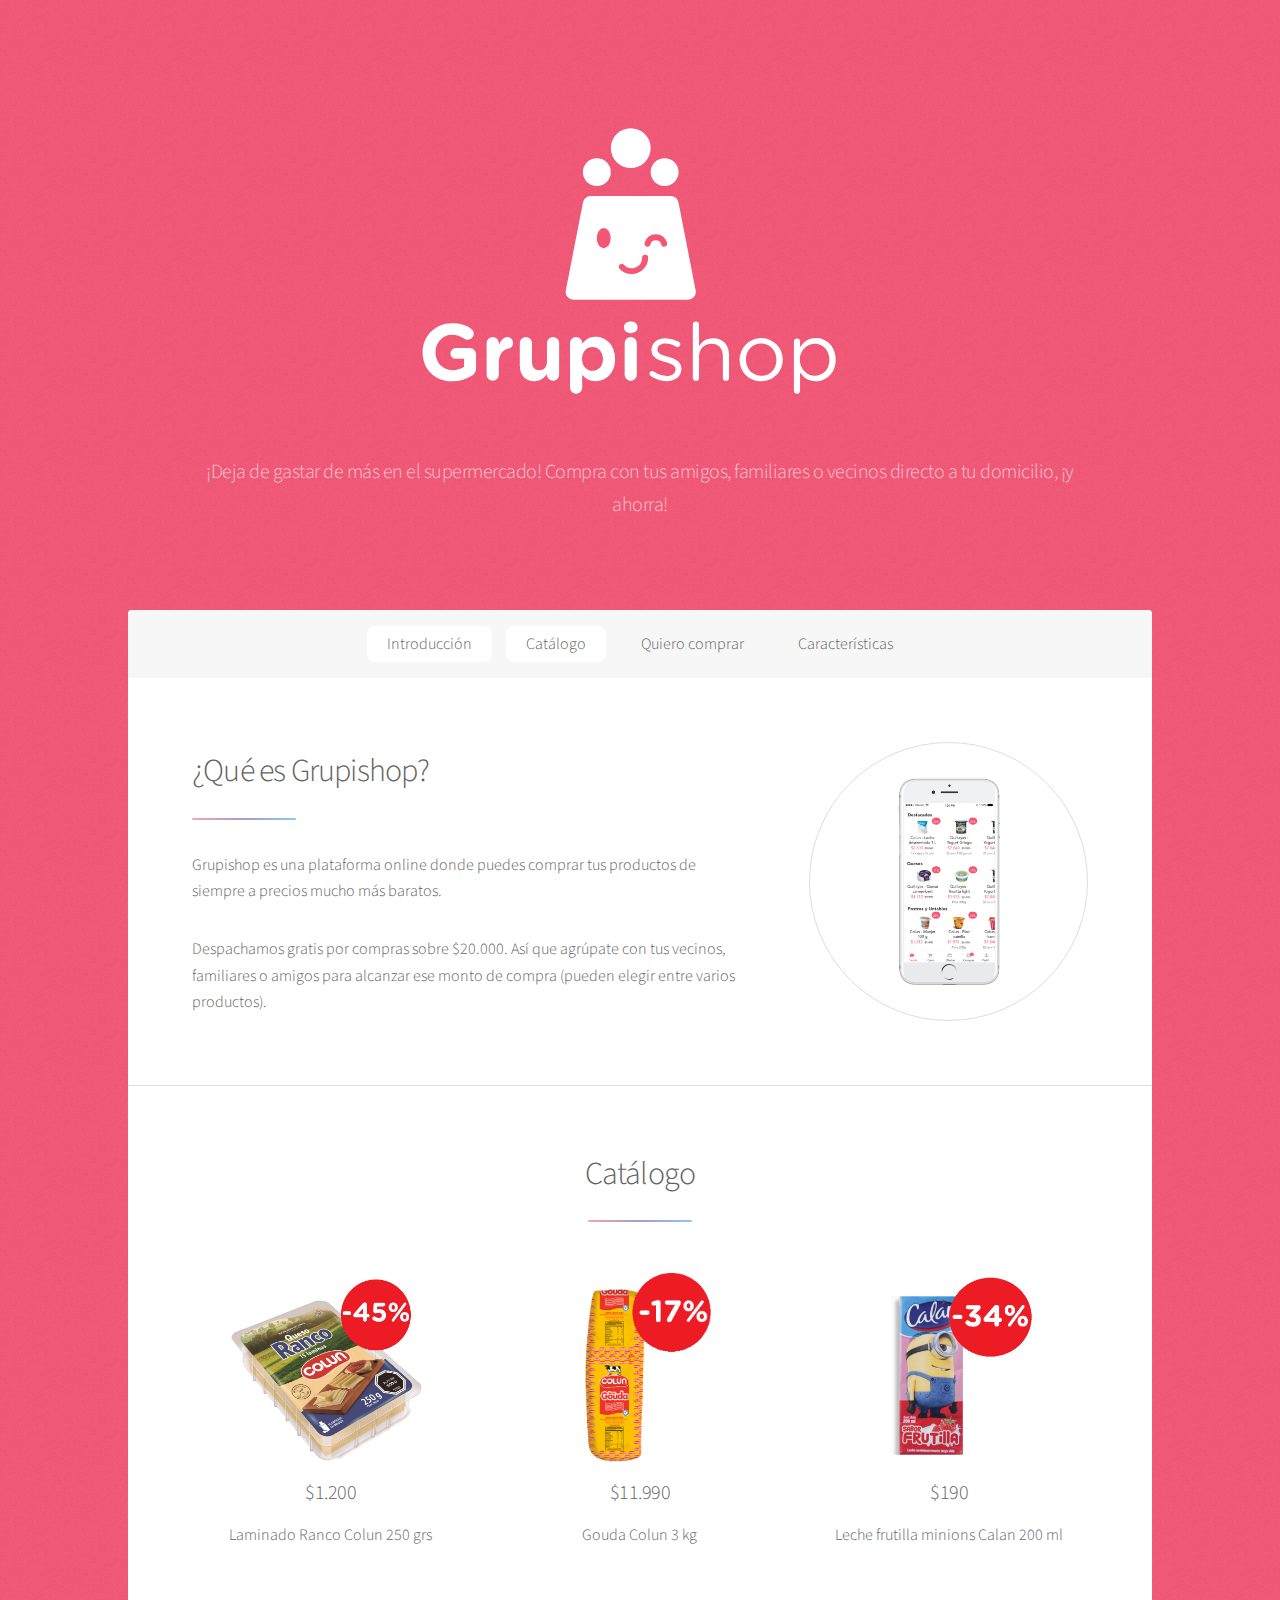
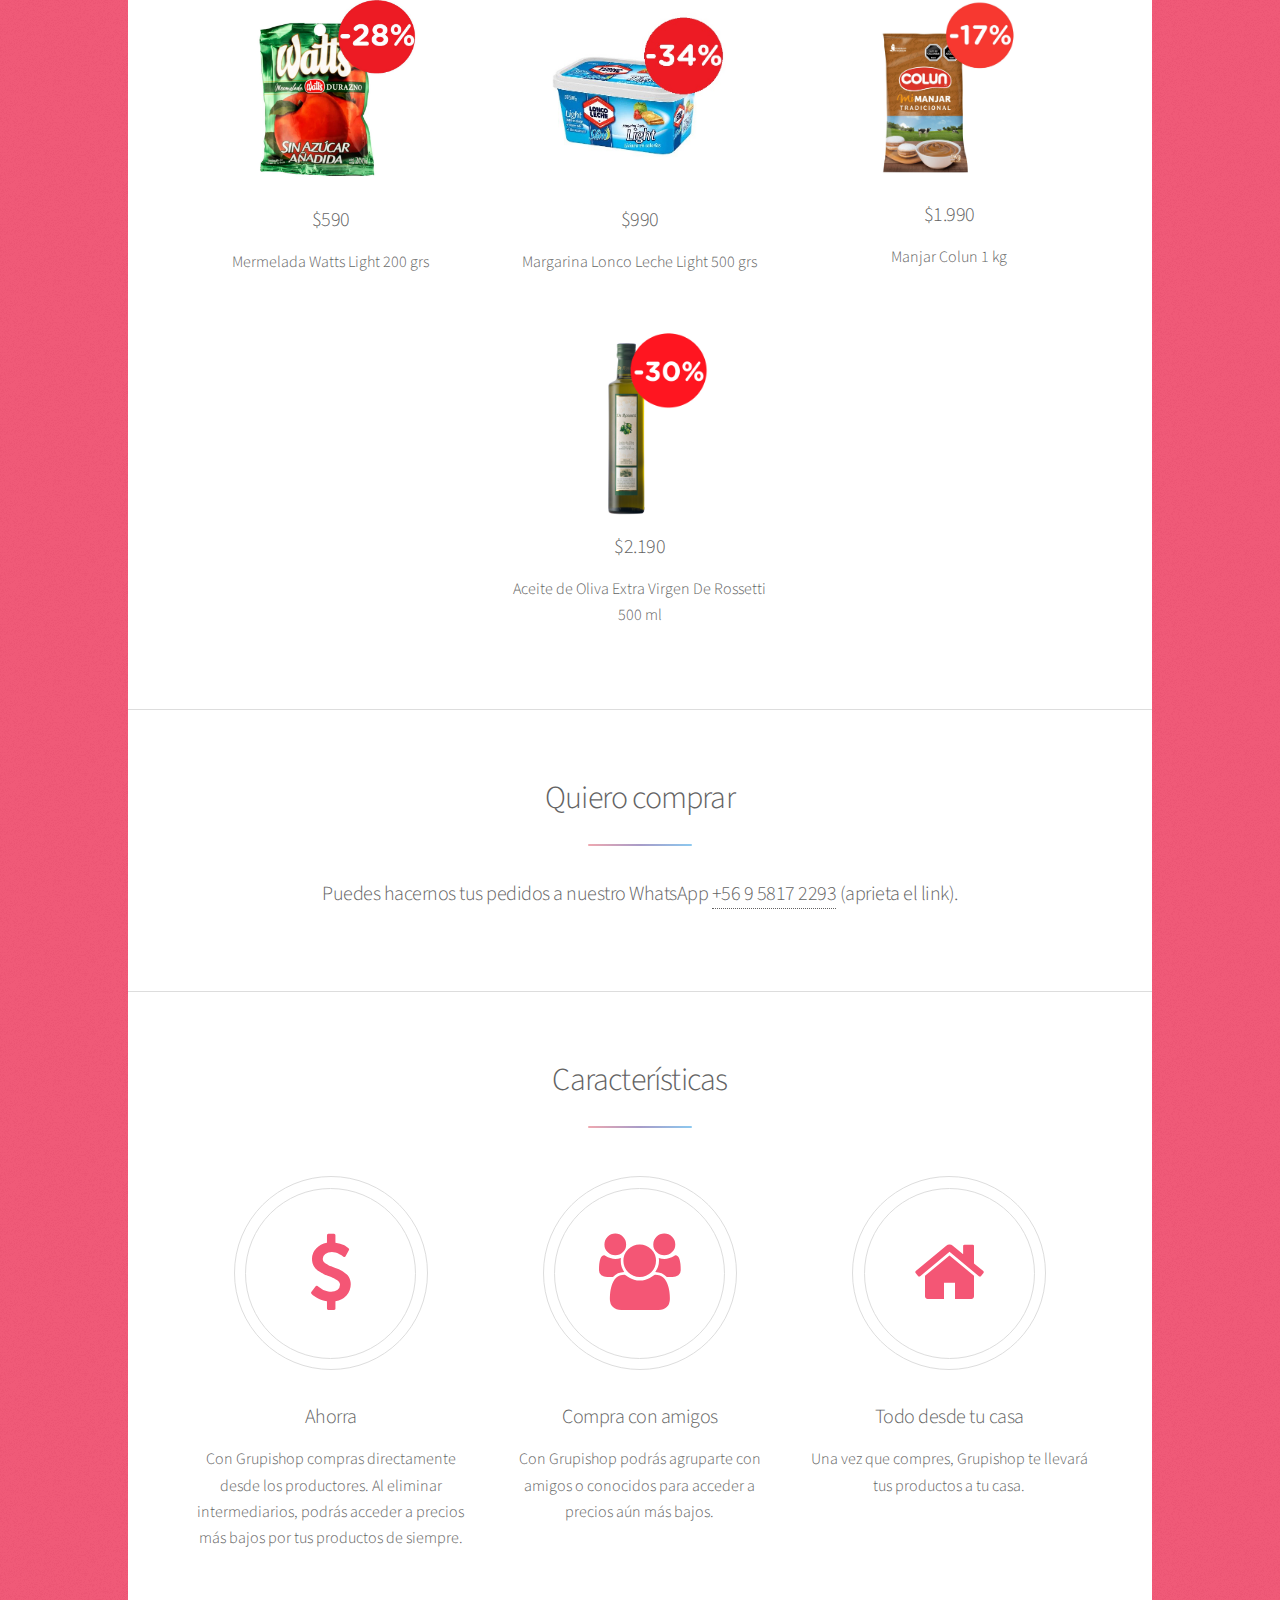
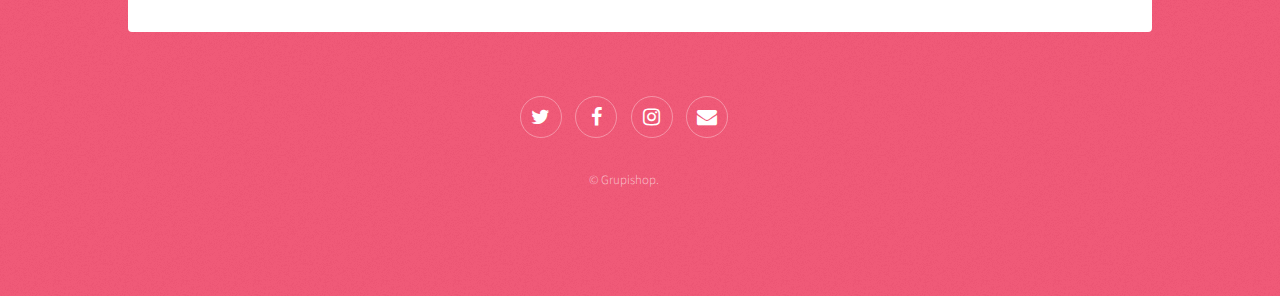
==== index.html @ 1315ba2b "Fix css and typos" ====
<!DOCTYPE HTML>
<!--
	Stellar by HTML5 UP
	html5up.net | @ajlkn
	Free for personal and commercial use under the CCA 3.0 license (html5up.net/license)
-->
<html>
	<head>
        <title>Grupishop</title>
		<meta charset="utf-8" />
		<meta name="viewport" content="width=device-width, initial-scale=1, user-scalable=no" />
        <meta name="description" content="¡Deja de gastar de más en el supermercado! Compra con tus amigos, familiares o vecinos directo a tu domicilio, ¡y ahorra!">
        <meta property="og:title" content="Grupishop" />
        <meta property="og:url" content="https://grupishop.com/" />
        <meta property="og:description" content="¡Deja de gastar de más en el supermercado!">
        <meta property="og:image" content="https://github.com/lezorich/landing-page-gs/blob/master/images/ISO-Grupishop.png?raw=true">
        <meta property="og:type" content="website" />
        <meta property="og:locale" content="es_CL" />
		<link rel="stylesheet" href="assets/css/main.css" />
        <link rel="icon" type="image/png" href="images/logo.ico"/>
		<noscript><link rel="stylesheet" href="assets/css/noscript.css" /></noscript>

    <!-- Global site tag (gtag.js) - Google Analytics -->
    <script async src="https://www.googletagmanager.com/gtag/js?id=UA-141904699-1"></script>
    <script>
      window.dataLayer = window.dataLayer || [];
      function gtag(){dataLayer.push(arguments);}
      gtag('js', new Date());

      gtag('config', 'UA-141904699-1');
    </script>
	</head>
	<body class="is-preload">

		<!-- Wrapper -->
			<div id="wrapper">

				<!-- Header -->
					<header id="header" class="alt">
						<span class="logo"><img src="images/Logo-Grupishop-invertido.svg" alt="" /></span>
                        <!-- <h1><b>Grupi</b>shop</h1> -->
						<p>¡Deja de gastar de más en el supermercado! Compra con tus amigos, familiares o vecinos directo a tu domicilio, ¡y ahorra!</p>
					</header>

					<nav id="nav">
						<ul>
							<li><a href="#intro" class="active">Introducción</a></li>
							<li><a href="#catalogo" class="active">Catálogo</a></li>
							<li><a href="#cta">Quiero comprar</a></li>
							<li><a href="#first">Características</a></li>
						</ul>
					</nav>

				<!-- Main -->
					<div id="main">

						<!-- Introduction -->
							<section id="intro" class="main">
								<div class="spotlight">
									<div class="content">
										<header class="major">
											<h2>¿Qué es Grupishop?</h2>
										</header>
										<p>Grupishop es una plataforma online donde puedes comprar tus productos de siempre a precios mucho más baratos.</p>
										<p>Despachamos gratis por compras sobre $20.000. Así que agrúpate con tus vecinos, familiares o amigos para alcanzar
                                        ese monto de compra (pueden elegir entre varios productos).</p>
									</div>
									<span class="image"><img src="images/home.png" alt="" /></span>
								</div>
							</section>

                        <!-- Products -->
                        <section id="products" class="main special">
                            <header class="major">
                                <h2>Catálogo</h2>
                            </header>
                            <ul class="features">
                                <li>
                                    <span class="image catalog"><img src="images/productos/queso-ranco-colun.jpg" alt="" /></span>
                                    <h3>$1.200</h3>
                                    <p>Laminado Ranco Colun 250 grs</p>
                                </li>
                                <li>
                                    <span class="image catalog"><img src="images/productos/gouda-colun-3kg.png" alt="" /></span>
                                    <h3>$11.990</h3>
                                    <p>Gouda Colun 3 kg</p>
                                </li>
                                <li>
                                    <span class="image catalog"><img src="images/productos/calan-minions.png" alt="" /></span>
                                    <h3>$190</h3>
                                    <p>Leche frutilla minions Calan 200 ml</p>
                                </li>
                                <li>
                                    <span class="image catalog"><img src="images/productos/mermelada-watts-durazno.jpg" alt="" /></span>
                                    <h3>$590</h3>
                                    <p>Mermelada Watts Light 200 grs</p>
                                </li>
                                <li>
                                    <span class="image catalog"><img src="images/productos/margarina-light-lonco-leche.png" alt="" /></span>
                                    <h3>$990</h3>
                                    <p>Margarina Lonco Leche Light 500 grs</p>
                                </li>
                                <li>
                                    <span class="image catalog"><img src="images/productos/manjar-colun-1kg.jpg" alt="" /></span>
                                    <h3>$1.990</h3>
                                    <p>Manjar Colun 1 kg</p>
                                </li>
                                <li>
                                    <span class="image catalog"><img src="images/productos/aceite-oliva-derosetti-500ml.jpg" alt="" /></span>
                                    <h3>$2.190</h3>
                                    <p>Aceite de Oliva Extra Virgen De Rossetti 500 ml</p>
                                </li>
                            </ul>
                        </section>


							<section id="cta" class="main special">
								<header class="major">
									<h2>Quiero comprar</h2>
                                    <p>Puedes hacernos tus pedidos a nuestro WhatsApp <a href="https://wa.me/+56958172293">+56 9 5817 2293</a> (aprieta el link).</p>
								</header>
							</section>


						<!-- First Section -->
							<section id="first" class="main special">
								<header class="major">
									<h2>Características</h2>
								</header>
								<ul class="features">
									<li>
										<span class="icon major style1 fa-dollar"></span>
										<h3>Ahorra</h3>
										<p>Con Grupishop compras directamente desde los productores. Al eliminar intermediarios, podrás acceder a precios más bajos por tus productos de siempre.</p>
									</li>
									<li>
										<span class="icon major style1 fa-users"></span>
										<h3>Compra con amigos</h3>
										<p>Con Grupishop podrás agruparte con amigos o conocidos para acceder a precios aún más bajos.</p>
									</li>
									<li>
										<span class="icon major style1 fa-home"></span>
										<h3>Todo desde tu casa</h3>
										<p>Una vez que compres, Grupishop te llevará tus productos a tu casa.</p>
									</li>
								</ul>
							</section>

					</div>

				<!-- Footer -->
					<footer id="footer">
                        <ul class="icons">
                            <li><a href="#" class="icon fa-twitter alt"><span class="label">Twitter</span></a></li>
                            <li><a href="#" class="icon fa-facebook alt"><span class="label">Facebook</span></a></li>
                            <li><a href="#" class="icon fa-instagram alt"><span class="label">Instagram</span></a></li>
                            <li><a href="#" class="icon fa-envelope alt"><span class="label">Email</span></a></li>
                        </ul>
						<p class="copyright">&copy; Grupishop.</p>
					</footer>

			</div>

		<!-- Scripts -->
			<script src="assets/js/jquery.min.js"></script>
			<script src="assets/js/jquery.scrollex.min.js"></script>
			<script src="assets/js/jquery.scrolly.min.js"></script>
			<script src="assets/js/browser.min.js"></script>
			<script src="assets/js/breakpoints.min.js"></script>
			<script src="assets/js/util.js"></script>
			<script src="assets/js/main.js"></script>

	</body>
</html>
---- assets/css/main.css ----
@import url(font-awesome.min.css);
@import "https://fonts.googleapis.com/css?family=Source+Sans+Pro:300,400";

/*
	Stellar by HTML5 UP
	html5up.net | @ajlkn
	Free for personal and commercial use under the CCA 3.0 license (html5up.net/license)
*/

html, body, div, span, applet, object,
iframe, h1, h2, h3, h4, h5, h6, p, blockquote,
pre, a, abbr, acronym, address, big, cite,
code, del, dfn, em, img, ins, kbd, q, s, samp,
small, strike, strong, sub, sup, tt, var, b,
u, i, center, dl, dt, dd, ol, ul, li, fieldset,
form, label, legend, table, caption, tbody,
tfoot, thead, tr, th, td, article, aside,
canvas, details, embed, figure, figcaption,
footer, header, hgroup, menu, nav, output, ruby,
section, summary, time, mark, audio, video {
	margin: 0;
	padding: 0;
	border: 0;
	font-size: 100%;
	font: inherit;
	vertical-align: baseline;}

article, aside, details, figcaption, figure,
footer, header, hgroup, menu, nav, section {
	display: block;}

body {
	line-height: 1;
}

ol, ul {
	list-style: none;
}

blockquote, q {
	quotes: none;
}

	blockquote:before, blockquote:after, q:before, q:after {
		content: '';
		content: none;
	}

table {
	border-collapse: collapse;
	border-spacing: 0;
}

body {
	-webkit-text-size-adjust: none;
}

mark {
	background-color: transparent;
	color: inherit;
}

input::-moz-focus-inner {
	border: 0;
	padding: 0;
}

input, select, textarea {
	-moz-appearance: none;
	-webkit-appearance: none;
	-ms-appearance: none;
	appearance: none;
}

/* Basic */

	@-ms-viewport {
		width: device-width;
	}

	body {
		-ms-overflow-style: scrollbar;
	}

	@media screen and (max-width: 480px) {

		html, body {
			min-width: 320px;
		}

	}

	html {
		box-sizing: border-box;
	}

	*, *:before, *:after {
		box-sizing: inherit;
	}

	body {
		background-color: #F45675;
		background-image: url("images/overlay.png"), -moz-linear-gradient(45deg, #F45675 15%, #F45675 85%);
		background-image: url("images/overlay.png"), -webkit-linear-gradient(45deg, #F45675 15%, #F45675 85%);
		background-image: url("images/overlay.png"), -ms-linear-gradient(45deg, #F45675 15%, #F45675 85%);
		background-image: url("images/overlay.png"), linear-gradient(45deg, #F45675 15%, #F45675 85%);
	}

		body.is-preload *, body.is-preload *:before, body.is-preload *:after {
			-moz-animation: none !important;
			-webkit-animation: none !important;
			-ms-animation: none !important;
			animation: none !important;
			-moz-transition: none !important;
			-webkit-transition: none !important;
			-ms-transition: none !important;
			transition: none !important;
		}

/* Type */

	body {
		background-color: #F45675;
		color: rgba(255, 255, 255, 0.65);
	}

	body, input, select, textarea {
		font-family: "Source Sans Pro", Helvetica, sans-serif;
		font-size: 17pt;
		font-weight: 300;
		line-height: 1.65;
	}

		@media screen and (max-width: 1680px) {

			body, input, select, textarea {
				font-size: 14pt;
			}

		}

		@media screen and (max-width: 1280px) {

			body, input, select, textarea {
				font-size: 12pt;
			}

		}

		@media screen and (max-width: 360px) {

			body, input, select, textarea {
				font-size: 11pt;
			}

		}

	a {
		-moz-transition: color 0.2s ease, border-bottom 0.2s ease;
		-webkit-transition: color 0.2s ease, border-bottom 0.2s ease;
		-ms-transition: color 0.2s ease, border-bottom 0.2s ease;
		transition: color 0.2s ease, border-bottom 0.2s ease;
		text-decoration: none;
		border-bottom: dotted 1px;
		color: inherit;
	}

		a:hover {
			border-bottom-color: transparent;
		}

	strong, b {
		font-weight: 400;
	}

	em, i {
		font-style: italic;
	}

	p {
		margin: 0 0 2em 0;
	}

		p.content {
			-moz-columns: 20em 2;
			-webkit-columns: 20em 2;
			-ms-columns: 20em 2;
			columns: 20em 2;
			-moz-column-gap: 2em;
			-webkit-column-gap: 2em;
			-ms-column-gap: 2em;
			column-gap: 2em;
			text-align: justify;
		}

	h1, h2, h3, h4, h5, h6 {
		font-weight: 300;
		line-height: 1.5;
		margin: 0 0 0.7em 0;
		letter-spacing: -0.025em;
	}

		h1 a, h2 a, h3 a, h4 a, h5 a, h6 a {
			color: inherit;
			text-decoration: none;
		}

	h1 {
		font-size: 2.5em;
		line-height: 1.2;
	}

	h2 {
		font-size: 1.5em;
	}

	h3 {
		font-size: 1.25em;
	}

	h4 {
		font-size: 1.1em;
	}

	h5 {
		font-size: 0.9em;
	}

	h6 {
		font-size: 0.7em;
	}

	@media screen and (max-width: 736px) {

		h1 {
			font-size: 2em;
		}

	}

	sub {
		font-size: 0.8em;
		position: relative;
		top: 0.5em;
	}

	sup {
		font-size: 0.8em;
		position: relative;
		top: -0.5em;
	}

	blockquote {
		border-left: solid 4px;
		font-style: italic;
		margin: 0 0 2em 0;
		padding: 0.5em 0 0.5em 2em;
	}

	code {
		border-radius: 8px;
		border: solid 1px;
		font-family: "Courier New", monospace;
		font-size: 0.9em;
		margin: 0 0.25em;
		padding: 0.25em 0.65em;
	}

	pre {
		-webkit-overflow-scrolling: touch;
		font-family: "Courier New", monospace;
		font-size: 0.9em;
		margin: 0 0 2em 0;
	}

		pre code {
			display: block;
			line-height: 1.75;
			padding: 1em 1.5em;
			overflow-x: auto;
		}

	hr {
		border: 0;
		border-bottom: solid 1px;
		margin: 2em 0;
	}

		hr.major {
			margin: 3em 0;
		}

	.align-left {
		text-align: left;
	}

	.align-center {
		text-align: center;
	}

	.align-right {
		text-align: right;
	}

	input, select, textarea {
		color: #ffffff;
	}

	a:hover {
		color: #ffffff;
	}

	strong, b {
		color: #ffffff;
	}

	h1, h2, h3, h4, h5, h6 {
		color: #ffffff;
	}

	blockquote {
		border-left-color: rgba(255, 255, 255, 0.35);
	}

	code {
		background: rgba(255, 255, 255, 0.075);
		border-color: rgba(255, 255, 255, 0.35);
	}

	hr {
		border-bottom-color: rgba(255, 255, 255, 0.35);
	}

/* Row */

	.row {
		display: flex;
		flex-wrap: wrap;
		box-sizing: border-box;
		align-items: stretch;
	}

		.row > * {
			box-sizing: border-box;
		}

		.row.gtr-uniform > * > :last-child {
			margin-bottom: 0;
		}

		.row.aln-left {
			justify-content: flex-start;
		}

		.row.aln-center {
			justify-content: center;
		}

		.row.aln-right {
			justify-content: flex-end;
		}

		.row.aln-top {
			align-items: flex-start;
		}

		.row.aln-middle {
			align-items: center;
		}

		.row.aln-bottom {
			align-items: flex-end;
		}

		.row > .imp {
			order: -1;
		}

		.row > .col-1 {
			width: 8.3333333333%;
		}

		.row > .off-1 {
			margin-left: 8.3333333333%;
		}

		.row > .col-2 {
			width: 16.6666666667%;
		}

		.row > .off-2 {
			margin-left: 16.6666666667%;
		}

		.row > .col-3 {
			width: 25%;
		}

		.row > .off-3 {
			margin-left: 25%;
		}

		.row > .col-4 {
			width: 33.3333333333%;
		}

		.row > .off-4 {
			margin-left: 33.3333333333%;
		}

		.row > .col-5 {
			width: 41.6666666667%;
		}

		.row > .off-5 {
			margin-left: 41.6666666667%;
		}

		.row > .col-6 {
			width: 50%;
		}

		.row > .off-6 {
			margin-left: 50%;
		}

		.row > .col-7 {
			width: 58.3333333333%;
		}

		.row > .off-7 {
			margin-left: 58.3333333333%;
		}

		.row > .col-8 {
			width: 66.6666666667%;
		}

		.row > .off-8 {
			margin-left: 66.6666666667%;
		}

		.row > .col-9 {
			width: 75%;
		}

		.row > .off-9 {
			margin-left: 75%;
		}

		.row > .col-10 {
			width: 83.3333333333%;
		}

		.row > .off-10 {
			margin-left: 83.3333333333%;
		}

		.row > .col-11 {
			width: 91.6666666667%;
		}

		.row > .off-11 {
			margin-left: 91.6666666667%;
		}

		.row > .col-12 {
			width: 100%;
		}

		.row > .off-12 {
			margin-left: 100%;
		}

		.row.gtr-0 {
			margin-top: 0;
			margin-left: 0em;
		}

			.row.gtr-0 > * {
				padding: 0 0 0 0em;
			}

			.row.gtr-0.gtr-uniform {
				margin-top: 0em;
			}

				.row.gtr-0.gtr-uniform > * {
					padding-top: 0em;
				}

		.row.gtr-25 {
			margin-top: 0;
			margin-left: -0.375em;
		}

			.row.gtr-25 > * {
				padding: 0 0 0 0.375em;
			}

			.row.gtr-25.gtr-uniform {
				margin-top: -0.375em;
			}

				.row.gtr-25.gtr-uniform > * {
					padding-top: 0.375em;
				}

		.row.gtr-50 {
			margin-top: 0;
			margin-left: -0.75em;
		}

			.row.gtr-50 > * {
				padding: 0 0 0 0.75em;
			}

			.row.gtr-50.gtr-uniform {
				margin-top: -0.75em;
			}

				.row.gtr-50.gtr-uniform > * {
					padding-top: 0.75em;
				}

		.row {
			margin-top: 0;
			margin-left: -1.5em;
		}

			.row > * {
				padding: 0 0 0 1.5em;
			}

			.row.gtr-uniform {
				margin-top: -1.5em;
			}

				.row.gtr-uniform > * {
					padding-top: 1.5em;
				}

		.row.gtr-150 {
			margin-top: 0;
			margin-left: -2.25em;
		}

			.row.gtr-150 > * {
				padding: 0 0 0 2.25em;
			}

			.row.gtr-150.gtr-uniform {
				margin-top: -2.25em;
			}

				.row.gtr-150.gtr-uniform > * {
					padding-top: 2.25em;
				}

		.row.gtr-200 {
			margin-top: 0;
			margin-left: -3em;
		}

			.row.gtr-200 > * {
				padding: 0 0 0 3em;
			}

			.row.gtr-200.gtr-uniform {
				margin-top: -3em;
			}

				.row.gtr-200.gtr-uniform > * {
					padding-top: 3em;
				}

		@media screen and (max-width: 1680px) {

			.row {
				display: flex;
				flex-wrap: wrap;
				box-sizing: border-box;
				align-items: stretch;
			}

				.row > * {
					box-sizing: border-box;
				}

				.row.gtr-uniform > * > :last-child {
					margin-bottom: 0;
				}

				.row.aln-left {
					justify-content: flex-start;
				}

				.row.aln-center {
					justify-content: center;
				}

				.row.aln-right {
					justify-content: flex-end;
				}

				.row.aln-top {
					align-items: flex-start;
				}

				.row.aln-middle {
					align-items: center;
				}

				.row.aln-bottom {
					align-items: flex-end;
				}

				.row > .imp-xlarge {
					order: -1;
				}

				.row > .col-1-xlarge {
					width: 8.3333333333%;
				}

				.row > .off-1-xlarge {
					margin-left: 8.3333333333%;
				}

				.row > .col-2-xlarge {
					width: 16.6666666667%;
				}

				.row > .off-2-xlarge {
					margin-left: 16.6666666667%;
				}

				.row > .col-3-xlarge {
					width: 25%;
				}

				.row > .off-3-xlarge {
					margin-left: 25%;
				}

				.row > .col-4-xlarge {
					width: 33.3333333333%;
				}

				.row > .off-4-xlarge {
					margin-left: 33.3333333333%;
				}

				.row > .col-5-xlarge {
					width: 41.6666666667%;
				}

				.row > .off-5-xlarge {
					margin-left: 41.6666666667%;
				}

				.row > .col-6-xlarge {
					width: 50%;
				}

				.row > .off-6-xlarge {
					margin-left: 50%;
				}

				.row > .col-7-xlarge {
					width: 58.3333333333%;
				}

				.row > .off-7-xlarge {
					margin-left: 58.3333333333%;
				}

				.row > .col-8-xlarge {
					width: 66.6666666667%;
				}

				.row > .off-8-xlarge {
					margin-left: 66.6666666667%;
				}

				.row > .col-9-xlarge {
					width: 75%;
				}

				.row > .off-9-xlarge {
					margin-left: 75%;
				}

				.row > .col-10-xlarge {
					width: 83.3333333333%;
				}

				.row > .off-10-xlarge {
					margin-left: 83.3333333333%;
				}

				.row > .col-11-xlarge {
					width: 91.6666666667%;
				}

				.row > .off-11-xlarge {
					margin-left: 91.6666666667%;
				}

				.row > .col-12-xlarge {
					width: 100%;
				}

				.row > .off-12-xlarge {
					margin-left: 100%;
				}

				.row.gtr-0 {
					margin-top: 0;
					margin-left: 0em;
				}

					.row.gtr-0 > * {
						padding: 0 0 0 0em;
					}

					.row.gtr-0.gtr-uniform {
						margin-top: 0em;
					}

						.row.gtr-0.gtr-uniform > * {
							padding-top: 0em;
						}

				.row.gtr-25 {
					margin-top: 0;
					margin-left: -0.375em;
				}

					.row.gtr-25 > * {
						padding: 0 0 0 0.375em;
					}

					.row.gtr-25.gtr-uniform {
						margin-top: -0.375em;
					}

						.row.gtr-25.gtr-uniform > * {
							padding-top: 0.375em;
						}

				.row.gtr-50 {
					margin-top: 0;
					margin-left: -0.75em;
				}

					.row.gtr-50 > * {
						padding: 0 0 0 0.75em;
					}

					.row.gtr-50.gtr-uniform {
						margin-top: -0.75em;
					}

						.row.gtr-50.gtr-uniform > * {
							padding-top: 0.75em;
						}

				.row {
					margin-top: 0;
					margin-left: -1.5em;
				}

					.row > * {
						padding: 0 0 0 1.5em;
					}

					.row.gtr-uniform {
						margin-top: -1.5em;
					}

						.row.gtr-uniform > * {
							padding-top: 1.5em;
						}

				.row.gtr-150 {
					margin-top: 0;
					margin-left: -2.25em;
				}

					.row.gtr-150 > * {
						padding: 0 0 0 2.25em;
					}

					.row.gtr-150.gtr-uniform {
						margin-top: -2.25em;
					}

						.row.gtr-150.gtr-uniform > * {
							padding-top: 2.25em;
						}

				.row.gtr-200 {
					margin-top: 0;
					margin-left: -3em;
				}

					.row.gtr-200 > * {
						padding: 0 0 0 3em;
					}

					.row.gtr-200.gtr-uniform {
						margin-top: -3em;
					}

						.row.gtr-200.gtr-uniform > * {
							padding-top: 3em;
						}

		}

		@media screen and (max-width: 1280px) {

			.row {
				display: flex;
				flex-wrap: wrap;
				box-sizing: border-box;
				align-items: stretch;
			}

				.row > * {
					box-sizing: border-box;
				}

				.row.gtr-uniform > * > :last-child {
					margin-bottom: 0;
				}

				.row.aln-left {
					justify-content: flex-start;
				}

				.row.aln-center {
					justify-content: center;
				}

				.row.aln-right {
					justify-content: flex-end;
				}

				.row.aln-top {
					align-items: flex-start;
				}

				.row.aln-middle {
					align-items: center;
				}

				.row.aln-bottom {
					align-items: flex-end;
				}

				.row > .imp-large {
					order: -1;
				}

				.row > .col-1-large {
					width: 8.3333333333%;
				}

				.row > .off-1-large {
					margin-left: 8.3333333333%;
				}

				.row > .col-2-large {
					width: 16.6666666667%;
				}

				.row > .off-2-large {
					margin-left: 16.6666666667%;
				}

				.row > .col-3-large {
					width: 25%;
				}

				.row > .off-3-large {
					margin-left: 25%;
				}

				.row > .col-4-large {
					width: 33.3333333333%;
				}

				.row > .off-4-large {
					margin-left: 33.3333333333%;
				}

				.row > .col-5-large {
					width: 41.6666666667%;
				}

				.row > .off-5-large {
					margin-left: 41.6666666667%;
				}

				.row > .col-6-large {
					width: 50%;
				}

				.row > .off-6-large {
					margin-left: 50%;
				}

				.row > .col-7-large {
					width: 58.3333333333%;
				}

				.row > .off-7-large {
					margin-left: 58.3333333333%;
				}

				.row > .col-8-large {
					width: 66.6666666667%;
				}

				.row > .off-8-large {
					margin-left: 66.6666666667%;
				}

				.row > .col-9-large {
					width: 75%;
				}

				.row > .off-9-large {
					margin-left: 75%;
				}

				.row > .col-10-large {
					width: 83.3333333333%;
				}

				.row > .off-10-large {
					margin-left: 83.3333333333%;
				}

				.row > .col-11-large {
					width: 91.6666666667%;
				}

				.row > .off-11-large {
					margin-left: 91.6666666667%;
				}

				.row > .col-12-large {
					width: 100%;
				}

				.row > .off-12-large {
					margin-left: 100%;
				}

				.row.gtr-0 {
					margin-top: 0;
					margin-left: 0em;
				}

					.row.gtr-0 > * {
						padding: 0 0 0 0em;
					}

					.row.gtr-0.gtr-uniform {
						margin-top: 0em;
					}

						.row.gtr-0.gtr-uniform > * {
							padding-top: 0em;
						}

				.row.gtr-25 {
					margin-top: 0;
					margin-left: -0.375em;
				}

					.row.gtr-25 > * {
						padding: 0 0 0 0.375em;
					}

					.row.gtr-25.gtr-uniform {
						margin-top: -0.375em;
					}

						.row.gtr-25.gtr-uniform > * {
							padding-top: 0.375em;
						}

				.row.gtr-50 {
					margin-top: 0;
					margin-left: -0.75em;
				}

					.row.gtr-50 > * {
						padding: 0 0 0 0.75em;
					}

					.row.gtr-50.gtr-uniform {
						margin-top: -0.75em;
					}

						.row.gtr-50.gtr-uniform > * {
							padding-top: 0.75em;
						}

				.row {
					margin-top: 0;
					margin-left: -1.5em;
				}

					.row > * {
						padding: 0 0 0 1.5em;
					}

					.row.gtr-uniform {
						margin-top: -1.5em;
					}

						.row.gtr-uniform > * {
							padding-top: 1.5em;
						}

				.row.gtr-150 {
					margin-top: 0;
					margin-left: -2.25em;
				}

					.row.gtr-150 > * {
						padding: 0 0 0 2.25em;
					}

					.row.gtr-150.gtr-uniform {
						margin-top: -2.25em;
					}

						.row.gtr-150.gtr-uniform > * {
							padding-top: 2.25em;
						}

				.row.gtr-200 {
					margin-top: 0;
					margin-left: -3em;
				}

					.row.gtr-200 > * {
						padding: 0 0 0 3em;
					}

					.row.gtr-200.gtr-uniform {
						margin-top: -3em;
					}

						.row.gtr-200.gtr-uniform > * {
							padding-top: 3em;
						}

		}

		@media screen and (max-width: 980px) {

			.row {
				display: flex;
				flex-wrap: wrap;
				box-sizing: border-box;
				align-items: stretch;
			}

				.row > * {
					box-sizing: border-box;
				}

				.row.gtr-uniform > * > :last-child {
					margin-bottom: 0;
				}

				.row.aln-left {
					justify-content: flex-start;
				}

				.row.aln-center {
					justify-content: center;
				}

				.row.aln-right {
					justify-content: flex-end;
				}

				.row.aln-top {
					align-items: flex-start;
				}

				.row.aln-middle {
					align-items: center;
				}

				.row.aln-bottom {
					align-items: flex-end;
				}

				.row > .imp-medium {
					order: -1;
				}

				.row > .col-1-medium {
					width: 8.3333333333%;
				}

				.row > .off-1-medium {
					margin-left: 8.3333333333%;
				}

				.row > .col-2-medium {
					width: 16.6666666667%;
				}

				.row > .off-2-medium {
					margin-left: 16.6666666667%;
				}

				.row > .col-3-medium {
					width: 25%;
				}

				.row > .off-3-medium {
					margin-left: 25%;
				}

				.row > .col-4-medium {
					width: 33.3333333333%;
				}

				.row > .off-4-medium {
					margin-left: 33.3333333333%;
				}

				.row > .col-5-medium {
					width: 41.6666666667%;
				}

				.row > .off-5-medium {
					margin-left: 41.6666666667%;
				}

				.row > .col-6-medium {
					width: 50%;
				}

				.row > .off-6-medium {
					margin-left: 50%;
				}

				.row > .col-7-medium {
					width: 58.3333333333%;
				}

				.row > .off-7-medium {
					margin-left: 58.3333333333%;
				}

				.row > .col-8-medium {
					width: 66.6666666667%;
				}

				.row > .off-8-medium {
					margin-left: 66.6666666667%;
				}

				.row > .col-9-medium {
					width: 75%;
				}

				.row > .off-9-medium {
					margin-left: 75%;
				}

				.row > .col-10-medium {
					width: 83.3333333333%;
				}

				.row > .off-10-medium {
					margin-left: 83.3333333333%;
				}

				.row > .col-11-medium {
					width: 91.6666666667%;
				}

				.row > .off-11-medium {
					margin-left: 91.6666666667%;
				}

				.row > .col-12-medium {
					width: 100%;
				}

				.row > .off-12-medium {
					margin-left: 100%;
				}

				.row.gtr-0 {
					margin-top: 0;
					margin-left: 0em;
				}

					.row.gtr-0 > * {
						padding: 0 0 0 0em;
					}

					.row.gtr-0.gtr-uniform {
						margin-top: 0em;
					}

						.row.gtr-0.gtr-uniform > * {
							padding-top: 0em;
						}

				.row.gtr-25 {
					margin-top: 0;
					margin-left: -0.375em;
				}

					.row.gtr-25 > * {
						padding: 0 0 0 0.375em;
					}

					.row.gtr-25.gtr-uniform {
						margin-top: -0.375em;
					}

						.row.gtr-25.gtr-uniform > * {
							padding-top: 0.375em;
						}

				.row.gtr-50 {
					margin-top: 0;
					margin-left: -0.75em;
				}

					.row.gtr-50 > * {
						padding: 0 0 0 0.75em;
					}

					.row.gtr-50.gtr-uniform {
						margin-top: -0.75em;
					}

						.row.gtr-50.gtr-uniform > * {
							padding-top: 0.75em;
						}

				.row {
					margin-top: 0;
					margin-left: -1.5em;
				}

					.row > * {
						padding: 0 0 0 1.5em;
					}

					.row.gtr-uniform {
						margin-top: -1.5em;
					}

						.row.gtr-uniform > * {
							padding-top: 1.5em;
						}

				.row.gtr-150 {
					margin-top: 0;
					margin-left: -2.25em;
				}

					.row.gtr-150 > * {
						padding: 0 0 0 2.25em;
					}

					.row.gtr-150.gtr-uniform {
						margin-top: -2.25em;
					}

						.row.gtr-150.gtr-uniform > * {
							padding-top: 2.25em;
						}

				.row.gtr-200 {
					margin-top: 0;
					margin-left: -3em;
				}

					.row.gtr-200 > * {
						padding: 0 0 0 3em;
					}

					.row.gtr-200.gtr-uniform {
						margin-top: -3em;
					}

						.row.gtr-200.gtr-uniform > * {
							padding-top: 3em;
						}

		}

		@media screen and (max-width: 736px) {

			.row {
				display: flex;
				flex-wrap: wrap;
				box-sizing: border-box;
				align-items: stretch;
			}

				.row > * {
					box-sizing: border-box;
				}

				.row.gtr-uniform > * > :last-child {
					margin-bottom: 0;
				}

				.row.aln-left {
					justify-content: flex-start;
				}

				.row.aln-center {
					justify-content: center;
				}

				.row.aln-right {
					justify-content: flex-end;
				}

				.row.aln-top {
					align-items: flex-start;
				}

				.row.aln-middle {
					align-items: center;
				}

				.row.aln-bottom {
					align-items: flex-end;
				}

				.row > .imp-small {
					order: -1;
				}

				.row > .col-1-small {
					width: 8.3333333333%;
				}

				.row > .off-1-small {
					margin-left: 8.3333333333%;
				}

				.row > .col-2-small {
					width: 16.6666666667%;
				}

				.row > .off-2-small {
					margin-left: 16.6666666667%;
				}

				.row > .col-3-small {
					width: 25%;
				}

				.row > .off-3-small {
					margin-left: 25%;
				}

				.row > .col-4-small {
					width: 33.3333333333%;
				}

				.row > .off-4-small {
					margin-left: 33.3333333333%;
				}

				.row > .col-5-small {
					width: 41.6666666667%;
				}

				.row > .off-5-small {
					margin-left: 41.6666666667%;
				}

				.row > .col-6-small {
					width: 50%;
				}

				.row > .off-6-small {
					margin-left: 50%;
				}

				.row > .col-7-small {
					width: 58.3333333333%;
				}

				.row > .off-7-small {
					margin-left: 58.3333333333%;
				}

				.row > .col-8-small {
					width: 66.6666666667%;
				}

				.row > .off-8-small {
					margin-left: 66.6666666667%;
				}

				.row > .col-9-small {
					width: 75%;
				}

				.row > .off-9-small {
					margin-left: 75%;
				}

				.row > .col-10-small {
					width: 83.3333333333%;
				}

				.row > .off-10-small {
					margin-left: 83.3333333333%;
				}

				.row > .col-11-small {
					width: 91.6666666667%;
				}

				.row > .off-11-small {
					margin-left: 91.6666666667%;
				}

				.row > .col-12-small {
					width: 100%;
				}

				.row > .off-12-small {
					margin-left: 100%;
				}

				.row.gtr-0 {
					margin-top: 0;
					margin-left: 0em;
				}

					.row.gtr-0 > * {
						padding: 0 0 0 0em;
					}

					.row.gtr-0.gtr-uniform {
						margin-top: 0em;
					}

						.row.gtr-0.gtr-uniform > * {
							padding-top: 0em;
						}

				.row.gtr-25 {
					margin-top: 0;
					margin-left: -0.25em;
				}

					.row.gtr-25 > * {
						padding: 0 0 0 0.25em;
					}

					.row.gtr-25.gtr-uniform {
						margin-top: -0.25em;
					}

						.row.gtr-25.gtr-uniform > * {
							padding-top: 0.25em;
						}

				.row.gtr-50 {
					margin-top: 0;
					margin-left: -0.5em;
				}

					.row.gtr-50 > * {
						padding: 0 0 0 0.5em;
					}

					.row.gtr-50.gtr-uniform {
						margin-top: -0.5em;
					}

						.row.gtr-50.gtr-uniform > * {
							padding-top: 0.5em;
						}

				.row {
					margin-top: 0;
					margin-left: -1em;
				}

					.row > * {
						padding: 0 0 0 1em;
					}

					.row.gtr-uniform {
						margin-top: -1em;
					}

						.row.gtr-uniform > * {
							padding-top: 1em;
						}

				.row.gtr-150 {
					margin-top: 0;
					margin-left: -1.5em;
				}

					.row.gtr-150 > * {
						padding: 0 0 0 1.5em;
					}

					.row.gtr-150.gtr-uniform {
						margin-top: -1.5em;
					}

						.row.gtr-150.gtr-uniform > * {
							padding-top: 1.5em;
						}

				.row.gtr-200 {
					margin-top: 0;
					margin-left: -2em;
				}

					.row.gtr-200 > * {
						padding: 0 0 0 2em;
					}

					.row.gtr-200.gtr-uniform {
						margin-top: -2em;
					}

						.row.gtr-200.gtr-uniform > * {
							padding-top: 2em;
						}

		}

		@media screen and (max-width: 480px) {

			.row {
				display: flex;
				flex-wrap: wrap;
				box-sizing: border-box;
				align-items: stretch;
			}

				.row > * {
					box-sizing: border-box;
				}

				.row.gtr-uniform > * > :last-child {
					margin-bottom: 0;
				}

				.row.aln-left {
					justify-content: flex-start;
				}

				.row.aln-center {
					justify-content: center;
				}

				.row.aln-right {
					justify-content: flex-end;
				}

				.row.aln-top {
					align-items: flex-start;
				}

				.row.aln-middle {
					align-items: center;
				}

				.row.aln-bottom {
					align-items: flex-end;
				}

				.row > .imp-xsmall {
					order: -1;
				}

				.row > .col-1-xsmall {
					width: 8.3333333333%;
				}

				.row > .off-1-xsmall {
					margin-left: 8.3333333333%;
				}

				.row > .col-2-xsmall {
					width: 16.6666666667%;
				}

				.row > .off-2-xsmall {
					margin-left: 16.6666666667%;
				}

				.row > .col-3-xsmall {
					width: 25%;
				}

				.row > .off-3-xsmall {
					margin-left: 25%;
				}

				.row > .col-4-xsmall {
					width: 33.3333333333%;
				}

				.row > .off-4-xsmall {
					margin-left: 33.3333333333%;
				}

				.row > .col-5-xsmall {
					width: 41.6666666667%;
				}

				.row > .off-5-xsmall {
					margin-left: 41.6666666667%;
				}

				.row > .col-6-xsmall {
					width: 50%;
				}

				.row > .off-6-xsmall {
					margin-left: 50%;
				}

				.row > .col-7-xsmall {
					width: 58.3333333333%;
				}

				.row > .off-7-xsmall {
					margin-left: 58.3333333333%;
				}

				.row > .col-8-xsmall {
					width: 66.6666666667%;
				}

				.row > .off-8-xsmall {
					margin-left: 66.6666666667%;
				}

				.row > .col-9-xsmall {
					width: 75%;
				}

				.row > .off-9-xsmall {
					margin-left: 75%;
				}

				.row > .col-10-xsmall {
					width: 83.3333333333%;
				}

				.row > .off-10-xsmall {
					margin-left: 83.3333333333%;
				}

				.row > .col-11-xsmall {
					width: 91.6666666667%;
				}

				.row > .off-11-xsmall {
					margin-left: 91.6666666667%;
				}

				.row > .col-12-xsmall {
					width: 100%;
				}

				.row > .off-12-xsmall {
					margin-left: 100%;
				}

				.row.gtr-0 {
					margin-top: 0;
					margin-left: 0em;
				}

					.row.gtr-0 > * {
						padding: 0 0 0 0em;
					}

					.row.gtr-0.gtr-uniform {
						margin-top: 0em;
					}

						.row.gtr-0.gtr-uniform > * {
							padding-top: 0em;
						}

				.row.gtr-25 {
					margin-top: 0;
					margin-left: -0.3125em;
				}

					.row.gtr-25 > * {
						padding: 0 0 0 0.3125em;
					}

					.row.gtr-25.gtr-uniform {
						margin-top: -0.3125em;
					}

						.row.gtr-25.gtr-uniform > * {
							padding-top: 0.3125em;
						}

				.row.gtr-50 {
					margin-top: 0;
					margin-left: -0.625em;
				}

					.row.gtr-50 > * {
						padding: 0 0 0 0.625em;
					}

					.row.gtr-50.gtr-uniform {
						margin-top: -0.625em;
					}

						.row.gtr-50.gtr-uniform > * {
							padding-top: 0.625em;
						}

				.row {
					margin-top: 0;
					margin-left: -1.25em;
				}

					.row > * {
						padding: 0 0 0 1.25em;
					}

					.row.gtr-uniform {
						margin-top: -1.25em;
					}

						.row.gtr-uniform > * {
							padding-top: 1.25em;
						}

				.row.gtr-150 {
					margin-top: 0;
					margin-left: -1.875em;
				}

					.row.gtr-150 > * {
						padding: 0 0 0 1.875em;
					}

					.row.gtr-150.gtr-uniform {
						margin-top: -1.875em;
					}

						.row.gtr-150.gtr-uniform > * {
							padding-top: 1.875em;
						}

				.row.gtr-200 {
					margin-top: 0;
					margin-left: -2.5em;
				}

					.row.gtr-200 > * {
						padding: 0 0 0 2.5em;
					}

					.row.gtr-200.gtr-uniform {
						margin-top: -2.5em;
					}

						.row.gtr-200.gtr-uniform > * {
							padding-top: 2.5em;
						}

		}

/* Box */

	.box {
		border-radius: 8px;
		border: solid;
		margin-bottom: 2em;
		padding: 1.5em;
	}

		.box > :last-child,
		.box > :last-child > :last-child,
		.box > :last-child > :last-child > :last-child {
			margin-bottom: 0;
		}

		.box.alt {
			border: 0;
			border-radius: 0;
			padding: 0;
		}

	.box {
		border-color: rgba(255, 255, 255, 0.35);
	}

/* Button */

	input[type="submit"],
	input[type="reset"],
	input[type="button"],
	button,
	.button {
		-moz-appearance: none;
		-webkit-appearance: none;
		-ms-appearance: none;
		appearance: none;
		-moz-transition: background-color 0.2s ease-in-out, color 0.2s ease-in-out;
		-webkit-transition: background-color 0.2s ease-in-out, color 0.2s ease-in-out;
		-ms-transition: background-color 0.2s ease-in-out, color 0.2s ease-in-out;
		transition: background-color 0.2s ease-in-out, color 0.2s ease-in-out;
		border-radius: 8px;
		border: 0;
		cursor: pointer;
		display: inline-block;
		font-weight: 300;
		height: 2.75em;
		line-height: 2.75em;
		min-width: 9.25em;
		padding: 0 1.5em;
		text-align: center;
		text-decoration: none;
		white-space: nowrap;
	}

		input[type="submit"].icon,
		input[type="reset"].icon,
		input[type="button"].icon,
		button.icon,
		.button.icon {
			padding-left: 1.35em;
		}

			input[type="submit"].icon:before,
			input[type="reset"].icon:before,
			input[type="button"].icon:before,
			button.icon:before,
			.button.icon:before {
				margin-right: 0.5em;
			}

		input[type="submit"].fit,
		input[type="reset"].fit,
		input[type="button"].fit,
		button.fit,
		.button.fit {
			width: 100%;
		}

		input[type="submit"].small,
		input[type="reset"].small,
		input[type="button"].small,
		button.small,
		.button.small {
			font-size: 0.8em;
		}

		input[type="submit"].large,
		input[type="reset"].large,
		input[type="button"].large,
		button.large,
		.button.large {
			font-size: 1.35em;
		}

		input[type="submit"].disabled, input[type="submit"]:disabled,
		input[type="reset"].disabled,
		input[type="reset"]:disabled,
		input[type="button"].disabled,
		input[type="button"]:disabled,
		button.disabled,
		button:disabled,
		.button.disabled,
		.button:disabled {
			pointer-events: none;
			opacity: 0.25;
		}

		@media screen and (max-width: 736px) {

			input[type="submit"],
			input[type="reset"],
			input[type="button"],
			button,
			.button {
				min-width: 0;
			}

		}

	input[type="submit"],
	input[type="reset"],
	input[type="button"],
	button,
	.button {
		background-color: transparent;
		box-shadow: inset 0 0 0 1px rgba(255, 255, 255, 0.35);
		color: #ffffff !important;
	}

		input[type="submit"]:hover,
		input[type="reset"]:hover,
		input[type="button"]:hover,
		button:hover,
		.button:hover {
			background-color: rgba(255, 255, 255, 0.075);
		}

		input[type="submit"]:active,
		input[type="reset"]:active,
		input[type="button"]:active,
		button:active,
		.button:active {
			background-color: rgba(255, 255, 255, 0.2);
		}

		input[type="submit"].icon:before,
		input[type="reset"].icon:before,
		input[type="button"].icon:before,
		button.icon:before,
		.button.icon:before {
			color: rgba(255, 255, 255, 0.5);
		}

		input[type="submit"].primary,
		input[type="reset"].primary,
		input[type="button"].primary,
		button.primary,
		.button.primary {
			background-color: #8cc9f0;
			color: #ffffff !important;
			box-shadow: none;
		}

			input[type="submit"].primary:hover,
			input[type="reset"].primary:hover,
			input[type="button"].primary:hover,
			button.primary:hover,
			.button.primary:hover {
				background-color: #9acff2;
			}

			input[type="submit"].primary:active,
			input[type="reset"].primary:active,
			input[type="button"].primary:active,
			button.primary:active,
			.button.primary:active {
				background-color: #7ec3ee;
			}

			input[type="submit"].primary.icon:before,
			input[type="reset"].primary.icon:before,
			input[type="button"].primary.icon:before,
			button.primary.icon:before,
			.button.primary.icon:before {
				color: #ffffff !important;
			}

/* Form */

	form {
		margin: 0 0 2em 0;
	}

	label {
		display: block;
		font-size: 0.9em;
		font-weight: 400;
		margin: 0 0 1em 0;
	}

	input[type="text"],
	input[type="password"],
	input[type="email"],
	select,
	textarea {
		-moz-appearance: none;
		-webkit-appearance: none;
		-ms-appearance: none;
		appearance: none;
		border-radius: 8px;
		border: solid 1px;
		color: inherit;
		display: block;
		outline: 0;
		padding: 0 1em;
		text-decoration: none;
		width: 100%;
	}

		input[type="text"]:invalid,
		input[type="password"]:invalid,
		input[type="email"]:invalid,
		select:invalid,
		textarea:invalid {
			box-shadow: none;
		}

	select {
		background-size: 1.25rem;
		background-repeat: no-repeat;
		background-position: calc(100% - 1rem) center;
		height: 2.75em;
		padding-right: 2.75em;
		text-overflow: ellipsis;
	}

		select:focus::-ms-value {
			background-color: transparent;
		}

		select::-ms-expand {
			display: none;
		}

	input[type="text"],
	input[type="password"],
	input[type="email"],
	select {
		height: 2.75em;
	}

	textarea {
		padding: 0.75em 1em;
	}

	input[type="checkbox"],
	input[type="radio"] {
		-moz-appearance: none;
		-webkit-appearance: none;
		-ms-appearance: none;
		appearance: none;
		display: block;
		float: left;
		margin-right: -2em;
		opacity: 0;
		width: 1em;
		z-index: -1;
	}

		input[type="checkbox"] + label,
		input[type="radio"] + label {
			text-decoration: none;
			cursor: pointer;
			display: inline-block;
			font-size: 1em;
			font-weight: 300;
			padding-left: 2.4em;
			padding-right: 0.75em;
			position: relative;
		}

			input[type="checkbox"] + label:before,
			input[type="radio"] + label:before {
				-moz-osx-font-smoothing: grayscale;
				-webkit-font-smoothing: antialiased;
				font-family: FontAwesome;
				font-style: normal;
				font-weight: normal;
				text-transform: none !important;
			}

			input[type="checkbox"] + label:before,
			input[type="radio"] + label:before {
				border-radius: 8px;
				border: solid 1px;
				content: '';
				display: inline-block;
				height: 1.65em;
				left: 0;
				line-height: 1.58125em;
				position: absolute;
				text-align: center;
				top: 0;
				width: 1.65em;
			}

		input[type="checkbox"]:checked + label:before,
		input[type="radio"]:checked + label:before {
			content: '\f00c';
		}

	input[type="checkbox"] + label:before {
		border-radius: 8px;
	}

	input[type="radio"] + label:before {
		border-radius: 100%;
	}

	::-webkit-input-placeholder {
		opacity: 1.0;
	}

	:-moz-placeholder {
		opacity: 1.0;
	}

	::-moz-placeholder {
		opacity: 1.0;
	}

	:-ms-input-placeholder {
		opacity: 1.0;
	}

	label {
		color: #ffffff;
	}

	input[type="text"],
	input[type="password"],
	input[type="email"],
	select,
	textarea {
		background-color: rgba(255, 255, 255, 0.075);
		border-color: rgba(255, 255, 255, 0.35);
	}

		input[type="text"]:focus,
		input[type="password"]:focus,
		input[type="email"]:focus,
		select:focus,
		textarea:focus {
			border-color: #8cc9f0;
			box-shadow: 0 0 0 1px #8cc9f0;
		}

	select {
		background-image: url("data:image/svg+xml;charset=utf8,%3Csvg xmlns='http://www.w3.org/2000/svg' width='40' height='40' preserveAspectRatio='none' viewBox='0 0 40 40'%3E%3Cpath d='M9.4,12.3l10.4,10.4l10.4-10.4c0.2-0.2,0.5-0.4,0.9-0.4c0.3,0,0.6,0.1,0.9,0.4l3.3,3.3c0.2,0.2,0.4,0.5,0.4,0.9 c0,0.4-0.1,0.6-0.4,0.9L20.7,31.9c-0.2,0.2-0.5,0.4-0.9,0.4c-0.3,0-0.6-0.1-0.9-0.4L4.3,17.3c-0.2-0.2-0.4-0.5-0.4-0.9 c0-0.4,0.1-0.6,0.4-0.9l3.3-3.3c0.2-0.2,0.5-0.4,0.9-0.4S9.1,12.1,9.4,12.3z' fill='rgba(255, 255, 255, 0.35)' /%3E%3C/svg%3E");
	}

		select option {
			color: #ffffff;
			background: #935d8c;
		}

	input[type="checkbox"] + label,
	input[type="radio"] + label {
		color: rgba(255, 255, 255, 0.65);
	}

		input[type="checkbox"] + label:before,
		input[type="radio"] + label:before {
			background: rgba(255, 255, 255, 0.075);
			border-color: rgba(255, 255, 255, 0.35);
		}

	input[type="checkbox"]:checked + label:before,
	input[type="radio"]:checked + label:before {
		background-color: #ffffff;
		border-color: #ffffff;
		color: #935d8c;
	}

	input[type="checkbox"]:focus + label:before,
	input[type="radio"]:focus + label:before {
		border-color: #8cc9f0;
		box-shadow: 0 0 0 1px #8cc9f0;
	}

	::-webkit-input-placeholder {
		color: rgba(255, 255, 255, 0.5) !important;
	}

	:-moz-placeholder {
		color: rgba(255, 255, 255, 0.5) !important;
	}

	::-moz-placeholder {
		color: rgba(255, 255, 255, 0.5) !important;
	}

	:-ms-input-placeholder {
		color: rgba(255, 255, 255, 0.5) !important;
	}

	.formerize-placeholder {
		color: rgba(255, 255, 255, 0.5) !important;
	}

/* Icon */

	.icon {
		text-decoration: none;
		-moz-transition: background-color 0.2s ease-in-out, color 0.2s ease-in-out;
		-webkit-transition: background-color 0.2s ease-in-out, color 0.2s ease-in-out;
		-ms-transition: background-color 0.2s ease-in-out, color 0.2s ease-in-out;
		transition: background-color 0.2s ease-in-out, color 0.2s ease-in-out;
		border-bottom: none;
		position: relative;
	}

		.icon:before {
			-moz-osx-font-smoothing: grayscale;
			-webkit-font-smoothing: antialiased;
			font-family: FontAwesome;
			font-style: normal;
			font-weight: normal;
			text-transform: none !important;
		}

		.icon > .label {
			display: none;
		}

		.icon.major {
			border: solid 1px;
			display: inline-block;
			border-radius: 100%;
			padding: 0.65em;
			margin: 0 0 2em 0;
			cursor: default;
		}

			.icon.major:before {
				display: inline-block;
				font-size: 6.25rem;
				width: 2.25em;
				height: 2.25em;
				line-height: 2.2em;
				border-radius: 100%;
				border: solid 1px;
				text-align: center;
			}

		.icon.alt {
			display: inline-block;
			border: solid 1px;
			border-radius: 100%;
		}

			.icon.alt:before {
				display: block;
				font-size: 1.25em;
				width: 2em;
				height: 2em;
				text-align: center;
				line-height: 2em;
			}

		.icon.style1 {
			color: #F45675;
		}

		.icon.style2 {
			color: #c79cc8;
		}

		.icon.style3 {
			color: #a89cc8;
		}

		.icon.style4 {
			color: #9bb2e1;
		}

		.icon.style5 {
			color: #8cc9f0;
		}

		@media screen and (max-width: 1680px) {

			.icon.major:before {
				font-size: 5.5rem;
			}

		}

		@media screen and (max-width: 1280px) {

			.icon.major:before {
				font-size: 4.75rem;
			}

		}

		@media screen and (max-width: 736px) {

			.icon.major {
				margin: 0 0 1.5em 0;
				padding: 0.35em;
			}

				.icon.major:before {
					font-size: 3.5rem;
				}

		}

	.icon.major {
		border-color: rgba(255, 255, 255, 0.35);
	}

		.icon.major:before {
			border-color: rgba(255, 255, 255, 0.35);
		}

	.icon.alt {
		border-color: rgba(255, 255, 255, 0.35);
		color: #ffffff;
	}

		.icon.alt:hover {
			background-color: rgba(255, 255, 255, 0.075);
		}

		.icon.alt:active {
			background-color: rgba(255, 255, 255, 0.2);
		}

/* Image */

	.image {
		border-radius: 4px;
		border: 0;
		display: inline-block;
		position: relative;
	}

		.image img {
			border-radius: 4px;
			display: block;
		}

		.image.left, .image.right {
			max-width: 40%;
		}

			.image.left img, .image.right img {
				width: 100%;
			}

		.image.left {
			float: left;
			margin: 0 1.5em 1em 0;
			top: 0.25em;
		}

		.image.right {
			float: right;
			margin: 0 0 1em 1.5em;
			top: 0.25em;
		}

		.image.fit {
			display: block;
			margin: 0 0 2em 0;
			width: 100%;
		}

			.image.fit img {
				width: 100%;
			}

		.image.main {
			display: block;
			margin: 0 0 3em 0;
			width: 100%;
		}

			.image.main img {
				width: 100%;
			}

        .image.catalog {
            height: 200px;
            width: 100%;
        }
            
            .image.catalog img {
                width: 200px;
                height: auto;
                display: inline-block;
            }

/* List */

	ol {
		list-style: decimal;
		margin: 0 0 2em 0;
		padding-left: 1.25em;
	}

		ol li {
			padding-left: 0.25em;
		}

	ul {
		list-style: disc;
		margin: 0 0 2em 0;
		padding-left: 1em;
	}

		ul li {
			padding-left: 0.5em;
		}

		ul.alt {
			list-style: none;
			padding-left: 0;
		}

			ul.alt li {
				border-top: solid 1px;
				padding: 0.5em 0;
			}

				ul.alt li:first-child {
					border-top: 0;
					padding-top: 0;
				}

	dl {
		margin: 0 0 2em 0;
	}

		dl dt {
			display: block;
			font-weight: 400;
			margin: 0 0 1em 0;
		}

		dl dd {
			margin-left: 2em;
		}

		dl.alt dt {
			display: block;
			width: 3em;
			margin: 0;
			clear: left;
			float: left;
		}

		dl.alt dd {
			margin: 0 0 0.85em 5.5em;
		}

		dl.alt:after {
			content: '';
			display: block;
			clear: both;
		}

	ul.alt li {
		border-top-color: rgba(255, 255, 255, 0.35);
	}

	dl dt {
		color: #ffffff;
	}

/* Actions */

	ul.actions {
		display: -moz-flex;
		display: -webkit-flex;
		display: -ms-flex;
		display: flex;
		cursor: default;
		list-style: none;
		margin-left: -1em;
		padding-left: 0;
	}

		ul.actions li {
			padding: 0 0 0 1em;
			vertical-align: middle;
		}

		ul.actions.special {
			-moz-justify-content: center;
			-webkit-justify-content: center;
			-ms-justify-content: center;
			justify-content: center;
			width: 100%;
			margin-left: 0;
		}

			ul.actions.special li:first-child {
				padding-left: 0;
			}

		ul.actions.stacked {
			-moz-flex-direction: column;
			-webkit-flex-direction: column;
			-ms-flex-direction: column;
			flex-direction: column;
			margin-left: 0;
		}

			ul.actions.stacked li {
				padding: 1.3em 0 0 0;
			}

				ul.actions.stacked li:first-child {
					padding-top: 0;
				}

		ul.actions.fit {
			width: calc(100% + 1em);
		}

			ul.actions.fit li {
				-moz-flex-grow: 1;
				-webkit-flex-grow: 1;
				-ms-flex-grow: 1;
				flex-grow: 1;
				-moz-flex-shrink: 1;
				-webkit-flex-shrink: 1;
				-ms-flex-shrink: 1;
				flex-shrink: 1;
				width: 100%;
			}

				ul.actions.fit li > * {
					width: 100%;
				}

			ul.actions.fit.stacked {
				width: 100%;
			}

		@media screen and (max-width: 480px) {

			ul.actions:not(.fixed) {
				-moz-flex-direction: column;
				-webkit-flex-direction: column;
				-ms-flex-direction: column;
				flex-direction: column;
				margin-left: 0;
				width: 100% !important;
			}

				ul.actions:not(.fixed) li {
					-moz-flex-grow: 1;
					-webkit-flex-grow: 1;
					-ms-flex-grow: 1;
					flex-grow: 1;
					-moz-flex-shrink: 1;
					-webkit-flex-shrink: 1;
					-ms-flex-shrink: 1;
					flex-shrink: 1;
					padding: 1em 0 0 0;
					text-align: center;
					width: 100%;
				}

					ul.actions:not(.fixed) li > * {
						width: 100%;
					}

					ul.actions:not(.fixed) li:first-child {
						padding-top: 0;
					}

					ul.actions:not(.fixed) li input[type="submit"],
					ul.actions:not(.fixed) li input[type="reset"],
					ul.actions:not(.fixed) li input[type="button"],
					ul.actions:not(.fixed) li button,
					ul.actions:not(.fixed) li .button {
						width: 100%;
					}

						ul.actions:not(.fixed) li input[type="submit"].icon:before,
						ul.actions:not(.fixed) li input[type="reset"].icon:before,
						ul.actions:not(.fixed) li input[type="button"].icon:before,
						ul.actions:not(.fixed) li button.icon:before,
						ul.actions:not(.fixed) li .button.icon:before {
							margin-left: -0.5rem;
						}

		}

/* Icons */

	ul.icons {
		cursor: default;
		list-style: none;
		padding-left: 0;
        text-align: center;
        margin: 0 auto;
	}

		ul.icons li {
			display: inline-block;
			padding: 0 0.65em 0 0;
		}

			ul.icons li:last-child {
				padding-right: 0 !important;
			}

/* Section/Article */

	section.special, article.special {
		text-align: center;
	}

	header.major {
		margin-bottom: 3em;
	}

		header.major h2 {
			font-size: 2em;
		}

			header.major h2:after {
				display: block;
				content: '';
				width: 3.25em;
				height: 2px;
				margin: 0.7em 0 1em 0;
				border-radius: 2px;
			}

				section.special header.major h2:after, article.special header.major h2:after {
					margin-left: auto;
					margin-right: auto;
				}

		header.major p {
			font-size: 1.25em;
			letter-spacing: -0.025em;
		}

		header.major.special {
			text-align: center;
		}

			header.major.special h2:after {
				margin-left: auto;
				margin-right: auto;
			}

	footer.major {
		margin-top: 3em;
	}

	@media screen and (max-width: 736px) {

		header.major {
			margin-bottom: 0;
		}

			header.major h2 {
				font-size: 1.5em;
			}

			header.major p {
				font-size: 1em;
				letter-spacing: 0;
			}

				header.major p br {
					display: none;
				}

		footer.major {
			margin-top: 0;
		}

	}

	header.major h2:after {
		background-color: rgba(255, 255, 255, 0.35);
	}

/* Table */

	.table-wrapper {
		-webkit-overflow-scrolling: touch;
		overflow-x: auto;
	}

	table {
		margin: 0 0 2em 0;
		width: 100%;
	}

		table tbody tr {
			border: solid 1px;
			border-left: 0;
			border-right: 0;
		}

		table td {
			padding: 0.75em 0.75em;
		}

		table th {
			font-size: 0.9em;
			font-weight: 400;
			padding: 0 0.75em 0.75em 0.75em;
			text-align: left;
		}

		table thead {
			border-bottom: solid 2px;
		}

		table tfoot {
			border-top: solid 2px;
		}

		table.alt {
			border-collapse: separate;
		}

			table.alt tbody tr td {
				border: solid 1px;
				border-left-width: 0;
				border-top-width: 0;
			}

				table.alt tbody tr td:first-child {
					border-left-width: 1px;
				}

			table.alt tbody tr:first-child td {
				border-top-width: 1px;
			}

			table.alt thead {
				border-bottom: 0;
			}

			table.alt tfoot {
				border-top: 0;
			}

	table tbody tr {
		border-color: rgba(255, 255, 255, 0.35);
	}

		table tbody tr:nth-child(2n + 1) {
			background-color: rgba(255, 255, 255, 0.075);
		}

	table th {
		color: #ffffff;
	}

	table thead {
		border-bottom-color: rgba(255, 255, 255, 0.35);
	}

	table tfoot {
		border-top-color: rgba(255, 255, 255, 0.35);
	}

	table.alt tbody tr td {
		border-color: rgba(255, 255, 255, 0.35);
	}

/* Features */

	.features {
		display: -moz-flex;
		display: -webkit-flex;
		display: -ms-flex;
		display: flex;
		-moz-flex-wrap: wrap;
		-webkit-flex-wrap: wrap;
		-ms-flex-wrap: wrap;
		flex-wrap: wrap;
		-moz-justify-content: center;
		-webkit-justify-content: center;
		-ms-justify-content: center;
		justify-content: center;
		width: calc(100% + 2em);
		margin: 0 0 3em -2em;
		padding: 0;
		list-style: none;
	}

		.features li {
			width: calc(33.3333333333% - 2em);
			margin-left: 2em;
			margin-top: 3em;
			padding: 0;
		}

			.features li:nth-child(1), .features li:nth-child(2), .features li:nth-child(3) {
				margin-top: 0;
			}

			.features li > :last-child {
				margin-bottom: 0;
			}

		@media screen and (max-width: 980px) {

			.features li {
				width: calc(50% - 2em);
			}

				.features li:nth-child(3) {
					margin-top: 3em;
				}

		}

		@media screen and (max-width: 736px) {

			.features {
				width: 100%;
				margin: 0 0 2em 0;
			}

				.features li {
					width: 100%;
					margin-left: 0;
					margin-top: 2em;
				}

					.features li:nth-child(2), .features li:nth-child(3) {
						margin-top: 2em;
					}

		}

/* Statistics */

	.statistics {
		display: -moz-flex;
		display: -webkit-flex;
		display: -ms-flex;
		display: flex;
		width: 100%;
		margin: 0 0 3em 0;
		padding: 0;
		list-style: none;
		cursor: default;
	}

		.statistics li {
			-moz-flex: 1;
			-webkit-flex: 1;
			-ms-flex: 1;
			flex: 1;
			padding: 1.5em;
			color: #ffffff;
			text-align: center;
		}

			.statistics li.style1 {
				background-color: #efa8b0;
			}

			.statistics li.style2 {
				background-color: #c79cc8;
			}

			.statistics li.style3 {
				background-color: #a89cc8;
			}

			.statistics li.style4 {
				background-color: #9bb2e1;
			}

			.statistics li.style5 {
				background-color: #8cc9f0;
			}

			.statistics li strong, .statistics li b {
				display: block;
				font-size: 2em;
				line-height: 1.1;
				color: inherit !important;
				font-weight: 300;
				letter-spacing: -0.025em;
			}

			.statistics li:first-child {
				border-top-left-radius: 8px;
				border-bottom-left-radius: 8px;
			}

			.statistics li:last-child {
				border-top-right-radius: 8px;
				border-bottom-right-radius: 8px;
			}

			.statistics li .icon {
				display: inline-block;
			}

				.statistics li .icon:before {
					font-size: 2.75rem;
					line-height: 1.3;
				}

		@media screen and (max-width: 980px) {

			.statistics li strong, .statistics li b {
				font-size: 1.5em;
			}

		}

		@media screen and (max-width: 736px) {

			.statistics {
				display: block;
				width: 20em;
				max-width: 100%;
				margin: 0 auto 2em auto;
			}

				.statistics li:first-child {
					border-bottom-left-radius: 0;
					border-top-right-radius: 8px;
				}

				.statistics li:last-child {
					border-top-right-radius: 0;
					border-bottom-left-radius: 8px;
				}

				.statistics li .icon:before {
					font-size: 3.75rem;
				}

				.statistics li strong, .statistics li b {
					font-size: 2.5em;
				}

		}

/* Spotlight */

	.spotlight {
		display: -moz-flex;
		display: -webkit-flex;
		display: -ms-flex;
		display: flex;
		-moz-align-items: center;
		-webkit-align-items: center;
		-ms-align-items: center;
		align-items: center;
		margin: 0 0 2em 0;
	}

		.spotlight .content {
			-moz-flex: 1;
			-webkit-flex: 1;
			-ms-flex: 1;
			flex: 1;
		}

			.spotlight .content > :last-child {
				margin-bottom: 0;
			}

			.spotlight .content header.major {
				margin: 0 0 2em 0;
			}

		.spotlight .image {
			display: inline-block;
			margin-left: 4em;
			padding: 0.65em;
			border-radius: 100%;
			border: solid 1px;
		}

			.spotlight .image img {
				display: block;
				border-radius: 100%;
				width: 16em;
			}

		@media screen and (max-width: 980px) {

			.spotlight {
				-moz-flex-direction: column-reverse;
				-webkit-flex-direction: column-reverse;
				-ms-flex-direction: column-reverse;
				flex-direction: column-reverse;
				text-align: center;
			}

				.spotlight .content {
					-moz-flex: 0 1 auto;
					-webkit-flex: 0 1 auto;
					-ms-flex: 0 1 auto;
					flex: 0 1 auto;
					width: 100%;
				}

					.spotlight .content header.major h2:after {
						margin-left: auto;
						margin-right: auto;
					}

					.spotlight .content .actions {
						-moz-justify-content: center;
						-webkit-justify-content: center;
						-ms-justify-content: center;
						justify-content: center;
						width: calc(100% + 1em);
					}

				.spotlight .image {
					-moz-flex: 0 1 auto;
					-webkit-flex: 0 1 auto;
					-ms-flex: 0 1 auto;
					flex: 0 1 auto;
					margin-left: 0;
					margin-bottom: 2em;
				}

		}

		@media screen and (max-width: 736px) {

			.spotlight .image {
				padding: 0.35em;
			}

				.spotlight .image img {
					width: 12em;
				}

		}

	.spotlight .image {
		border-color: rgba(255, 255, 255, 0.35);
	}

/* Header */

	#header {
		padding: 5em 5em 1em 5em ;
		text-align: center;
	}

		#header h1 {
			margin: 0 0 0.25em 0;
		}

		#header p {
			font-size: 1.25em;
			letter-spacing: -0.025em;
		}

		#header.alt {
			padding: 7em 5em 4em 5em ;
		}

			#header.alt h1 {
				font-size: 3.25em;
			}

			#header.alt > * {
				-moz-transition: opacity 3s ease;
				-webkit-transition: opacity 3s ease;
				-ms-transition: opacity 3s ease;
				transition: opacity 3s ease;
				-moz-transition-delay: 0.5s;
				-webkit-transition-delay: 0.5s;
				-ms-transition-delay: 0.5s;
				transition-delay: 0.5s;
				opacity: 1;
			}

			#header.alt .logo {
				-moz-transition: opacity 1.25s ease, -moz-transform 0.5s ease;
				-webkit-transition: opacity 1.25s ease, -webkit-transform 0.5s ease;
				-ms-transition: opacity 1.25s ease, -ms-transform 0.5s ease;
				transition: opacity 1.25s ease, transform 0.5s ease;
				-moz-transition-delay: 0s;
				-webkit-transition-delay: 0s;
				-ms-transition-delay: 0s;
				transition-delay: 0s;
				display: block;
				margin: 0 0 1.5em 0;
			}

				#header.alt .logo img {
					display: block;
					margin: 0 auto;
					max-width: 75%;
				}

		@media screen and (max-width: 1280px) {

			#header {
				padding: 4em 4em 0.1em 4em ;
			}

				#header.alt {
					padding: 6em 4em 3em 4em ;
				}

		}

		@media screen and (max-width: 980px) {

			#header {
				padding: 4em 3em 0.1em 3em ;
			}

				#header.alt {
					padding: 5em 3em 2em 3em ;
				}

		}

		@media screen and (max-width: 736px) {

			#header {
				padding: 3em 2em 0.1em 2em ;
			}

				#header p {
					font-size: 1em;
					letter-spacing: 0;
				}

					#header p br {
						display: none;
					}

				#header.alt {
					padding: 4em 2em 1em 2em ;
				}

					#header.alt h1 {
						font-size: 2.5em;
					}

		}

		@media screen and (max-width: 480px) {

			#header {
				padding: 3em 1.5em 0.1em 1.5em ;
			}

				#header.alt {
					padding: 4em 1.5em 1em 1.5em ;
				}

		}

		@media screen and (max-width: 360px) {

			#header {
				padding: 2.5em 1em 0.1em 1em ;
			}

				#header.alt {
					padding: 3.5em 1em 0.5em 1em ;
				}

		}

		body.is-preload #header.alt > * {
			opacity: 0;
		}

		body.is-preload #header.alt .logo {
			-moz-transform: scale(0.8) rotate(-30deg);
			-webkit-transform: scale(0.8) rotate(-30deg);
			-ms-transform: scale(0.8) rotate(-30deg);
			transform: scale(0.8) rotate(-30deg);
		}

/* Nav */

	#nav {
		-moz-transition: background-color 0.2s ease, border-top-left-radius 0.2s ease, border-top-right-radius 0.2s ease, padding 0.2s ease;
		-webkit-transition: background-color 0.2s ease, border-top-left-radius 0.2s ease, border-top-right-radius 0.2s ease, padding 0.2s ease;
		-ms-transition: background-color 0.2s ease, border-top-left-radius 0.2s ease, border-top-right-radius 0.2s ease, padding 0.2s ease;
		transition: background-color 0.2s ease, border-top-left-radius 0.2s ease, border-top-right-radius 0.2s ease, padding 0.2s ease;
		background-color: #ffffff;
		color: #636363;
		position: absolute;
		width: 64em;
		max-width: calc(100% - 4em);
		padding: 1em;
		background-color: #f7f7f7;
		border-top-left-radius: 0.25em;
		border-top-right-radius: 0.25em;
		cursor: default;
		text-align: center;
	}

		#nav input, #nav select, #nav textarea {
			color: #636363;
		}

		#nav a:hover {
			color: #636363;
		}

		#nav strong, #nav b {
			color: #636363;
		}

		#nav h1, #nav h2, #nav h3, #nav h4, #nav h5, #nav h6 {
			color: #636363;
		}

		#nav blockquote {
			border-left-color: #dddddd;
		}

		#nav code {
			background: rgba(222, 222, 222, 0.25);
			border-color: #dddddd;
		}

		#nav hr {
			border-bottom-color: #dddddd;
		}

		#nav + #main {
			padding-top: 4.25em;
		}

		#nav ul {
			margin: 0;
			padding: 0;
			list-style: none;
		}

			#nav ul li {
				-moz-transition: margin 0.2s ease;
				-webkit-transition: margin 0.2s ease;
				-ms-transition: margin 0.2s ease;
				transition: margin 0.2s ease;
				display: inline-block;
				margin: 0 0.35em;
				padding: 0;
				vertical-align: middle;
			}

				#nav ul li a {
					-moz-transition: font-size 0.2s ease;
					-webkit-transition: font-size 0.2s ease;
					-ms-transition: font-size 0.2s ease;
					transition: font-size 0.2s ease;
					display: inline-block;
					height: 2.25em;
					line-height: 2.25em;
					padding: 0 1.25em;
					border: 0;
					border-radius: 8px;
					box-shadow: inset 0 0 0 1px transparent;
				}

					#nav ul li a:hover {
						background-color: rgba(222, 222, 222, 0.25);
					}

					#nav ul li a.active {
						background-color: #ffffff;
						box-shadow: none;
					}

		#nav.alt {
			position: fixed;
			top: 0;
			padding: 0.5em 1em;
			background-color: rgba(247, 247, 247, 0.95);
			border-top-left-radius: 0;
			border-top-right-radius: 0;
			z-index: 10000;
		}

			#nav.alt ul li {
				margin: 0 0.175em;
			}

				#nav.alt ul li a {
					font-size: 0.9em;
				}

		@media screen and (max-width: 736px) {

			#nav {
				display: none;
			}

				#nav + #main {
					padding-top: 0;
				}

		}

/* Main */

	#main {
		background-color: #ffffff;
		color: #636363;
		border-radius: 0.25em;
	}

		#main input, #main select, #main textarea {
			color: #636363;
		}

		#main a:hover {
			color: #636363;
		}

		#main strong, #main b {
			color: #636363;
		}

		#main h1, #main h2, #main h3, #main h4, #main h5, #main h6 {
			color: #636363;
		}

		#main blockquote {
			border-left-color: #dddddd;
		}

		#main code {
			background: rgba(222, 222, 222, 0.25);
			border-color: #dddddd;
		}

		#main hr {
			border-bottom-color: #dddddd;
		}

		#main .box {
			border-color: #dddddd;
		}

		#main input[type="submit"],
		#main input[type="reset"],
		#main input[type="button"],
		#main button,
		#main .button {
			background-color: transparent;
			box-shadow: inset 0 0 0 1px #dddddd;
			color: #636363 !important;
		}

			#main input[type="submit"]:hover,
			#main input[type="reset"]:hover,
			#main input[type="button"]:hover,
			#main button:hover,
			#main .button:hover {
				background-color: rgba(222, 222, 222, 0.25);
			}

			#main input[type="submit"]:active,
			#main input[type="reset"]:active,
			#main input[type="button"]:active,
			#main button:active,
			#main .button:active {
				background-color: rgba(222, 222, 222, 0.5);
			}

			#main input[type="submit"].icon:before,
			#main input[type="reset"].icon:before,
			#main input[type="button"].icon:before,
			#main button.icon:before,
			#main .button.icon:before {
				color: rgba(99, 99, 99, 0.25);
			}

			#main input[type="submit"].primary,
			#main input[type="reset"].primary,
			#main input[type="button"].primary,
			#main button.primary,
			#main .button.primary {
				background-color: #8cc9f0;
				color: #ffffff !important;
				box-shadow: none;
			}

				#main input[type="submit"].primary:hover,
				#main input[type="reset"].primary:hover,
				#main input[type="button"].primary:hover,
				#main button.primary:hover,
				#main .button.primary:hover {
					background-color: #9acff2;
				}

				#main input[type="submit"].primary:active,
				#main input[type="reset"].primary:active,
				#main input[type="button"].primary:active,
				#main button.primary:active,
				#main .button.primary:active {
					background-color: #7ec3ee;
				}

				#main input[type="submit"].primary.icon:before,
				#main input[type="reset"].primary.icon:before,
				#main input[type="button"].primary.icon:before,
				#main button.primary.icon:before,
				#main .button.primary.icon:before {
					color: #ffffff !important;
				}

		#main label {
			color: #636363;
		}

		#main input[type="text"],
		#main input[type="password"],
		#main input[type="email"],
		#main select,
		#main textarea {
			background-color: rgba(222, 222, 222, 0.25);
			border-color: #dddddd;
		}

			#main input[type="text"]:focus,
			#main input[type="password"]:focus,
			#main input[type="email"]:focus,
			#main select:focus,
			#main textarea:focus {
				border-color: #8cc9f0;
				box-shadow: 0 0 0 1px #8cc9f0;
			}

		#main select {
			background-image: url("data:image/svg+xml;charset=utf8,%3Csvg xmlns='http://www.w3.org/2000/svg' width='40' height='40' preserveAspectRatio='none' viewBox='0 0 40 40'%3E%3Cpath d='M9.4,12.3l10.4,10.4l10.4-10.4c0.2-0.2,0.5-0.4,0.9-0.4c0.3,0,0.6,0.1,0.9,0.4l3.3,3.3c0.2,0.2,0.4,0.5,0.4,0.9 c0,0.4-0.1,0.6-0.4,0.9L20.7,31.9c-0.2,0.2-0.5,0.4-0.9,0.4c-0.3,0-0.6-0.1-0.9-0.4L4.3,17.3c-0.2-0.2-0.4-0.5-0.4-0.9 c0-0.4,0.1-0.6,0.4-0.9l3.3-3.3c0.2-0.2,0.5-0.4,0.9-0.4S9.1,12.1,9.4,12.3z' fill='%23dddddd' /%3E%3C/svg%3E");
		}

			#main select option {
				color: #636363;
				background: #ffffff;
			}

		#main input[type="checkbox"] + label,
		#main input[type="radio"] + label {
			color: #636363;
		}

			#main input[type="checkbox"] + label:before,
			#main input[type="radio"] + label:before {
				background: rgba(222, 222, 222, 0.25);
				border-color: #dddddd;
			}

		#main input[type="checkbox"]:checked + label:before,
		#main input[type="radio"]:checked + label:before {
			background-color: #636363;
			border-color: #636363;
			color: #ffffff;
		}

		#main input[type="checkbox"]:focus + label:before,
		#main input[type="radio"]:focus + label:before {
			border-color: #8cc9f0;
			box-shadow: 0 0 0 1px #8cc9f0;
		}

		#main ::-webkit-input-placeholder {
			color: rgba(99, 99, 99, 0.25) !important;
		}

		#main :-moz-placeholder {
			color: rgba(99, 99, 99, 0.25) !important;
		}

		#main ::-moz-placeholder {
			color: rgba(99, 99, 99, 0.25) !important;
		}

		#main :-ms-input-placeholder {
			color: rgba(99, 99, 99, 0.25) !important;
		}

		#main .formerize-placeholder {
			color: rgba(99, 99, 99, 0.25) !important;
		}

		#main .icon.major {
			border-color: #dddddd;
		}

			#main .icon.major:before {
				border-color: #dddddd;
			}

		#main .icon.alt {
			border-color: #dddddd;
			color: #636363;
		}

			#main .icon.alt:hover {
				background-color: rgba(222, 222, 222, 0.25);
			}

			#main .icon.alt:active {
				background-color: rgba(222, 222, 222, 0.5);
			}

		#main ul.alt li {
			border-top-color: #dddddd;
		}

		#main dl dt {
			color: #636363;
		}

		#main header.major h2:after {
			background-color: #dddddd;
			background-image: -moz-linear-gradient(90deg, #efa8b0, #a89cc8, #8cc9f0);
			background-image: -webkit-linear-gradient(90deg, #efa8b0, #a89cc8, #8cc9f0);
			background-image: -ms-linear-gradient(90deg, #efa8b0, #a89cc8, #8cc9f0);
			background-image: linear-gradient(90deg, #efa8b0, #a89cc8, #8cc9f0);
		}

		#main table tbody tr {
			border-color: #dddddd;
		}

			#main table tbody tr:nth-child(2n + 1) {
				background-color: rgba(222, 222, 222, 0.25);
			}

		#main table th {
			color: #636363;
		}

		#main table thead {
			border-bottom-color: #dddddd;
		}

		#main table tfoot {
			border-top-color: #dddddd;
		}

		#main table.alt tbody tr td {
			border-color: #dddddd;
		}

		#main .spotlight .image {
			border-color: #dddddd;
		}

		#main > .main {
			padding: 5em 5em 3em 5em ;
			border-top: solid 1px #dddddd;
		}

			#main > .main:first-child {
				border-top: 0;
			}

			#main > .main > .image.main:first-child {
				margin: -5em 0 5em -5em;
				width: calc(100% + 10em);
				border-top-right-radius: 0.25em;
				border-top-left-radius: 0.25em;
				border-bottom-right-radius: 0;
				border-bottom-left-radius: 0;
			}

				#main > .main > .image.main:first-child img {
					border-top-right-radius: 0.25em;
					border-top-left-radius: 0.25em;
					border-bottom-right-radius: 0;
					border-bottom-left-radius: 0;
				}

		@media screen and (max-width: 1280px) {

			#main > .main {
				padding: 4em 4em 2em 4em ;
			}

				#main > .main > .image.main:first-child {
					margin: -4em 0 4em -4em;
					width: calc(100% + 8em);
				}

		}

		@media screen and (max-width: 980px) {

			#main > .main {
				padding: 4em 3em 2em 3em ;
			}

				#main > .main > .image.main:first-child {
					margin: -4em 0 4em -3em;
					width: calc(100% + 6em);
				}

		}

		@media screen and (max-width: 736px) {

			#main > .main {
				padding: 3em 2em 1em 2em ;
			}

				#main > .main > .image.main:first-child {
					margin: -3em 0 2em -2em;
					width: calc(100% + 4em);
				}

		}

		@media screen and (max-width: 480px) {

			#main > .main {
				padding: 3em 1.5em 1em 1.5em ;
			}

				#main > .main > .image.main:first-child {
					margin: -3em 0 1.5em -1.5em;
					width: calc(100% + 3em);
				}

		}

		@media screen and (max-width: 360px) {

			#main {
				border-radius: 0;
			}

				#main > .main {
					padding: 2.5em 1em 0.5em 1em ;
				}

					#main > .main > .image.main:first-child {
						margin: -2.5em 0 1.5em -1em;
						width: calc(100% + 2em);
						border-radius: 0;
					}

						#main > .main > .image.main:first-child img {
							border-radius: 0;
						}

		}

/* Footer */

	#footer {
		display: -moz-flex;
		display: -webkit-flex;
		display: -ms-flex;
		display: flex;
		-moz-flex-wrap: wrap;
		-webkit-flex-wrap: wrap;
		-ms-flex-wrap: wrap;
		flex-wrap: wrap;
		padding: 5em 5em 3em 5em ;
		width: calc(100% + 2em);
		margin: 0 0 3em -2em;
	}

		#footer .copyright {
			width: 100%;
			margin: 2.5em 0 2em 0;
			font-size: 0.8em;
			text-align: center;
		}

		@media screen and (max-width: 1280px) {

			#footer {
				padding: 4em 4em 2em 4em ;
			}

		}

		@media screen and (max-width: 980px) {

			#footer {
				padding: 4em 3em 2em 3em ;
				display: block;
				margin: 0 0 3em 0;
				width: 100%;
			}

				#footer > * {
					width: 100%;
					margin-left: 0;
					margin-bottom: 3em;
				}

				#footer .copyright {
					text-align: left;
				}

		}

		@media screen and (max-width: 736px) {

			#footer {
				padding: 3em 2em 1em 2em ;
			}

		}

		@media screen and (max-width: 480px) {

			#footer {
				padding: 3em 1.5em 1em 1.5em ;
			}

		}

		@media screen and (max-width: 480px) {

			#footer {
				padding: 2.5em 1em 0.5em 1em ;
			}

		}

/* Wrapper */

	#wrapper {
		width: 64em;
		max-width: calc(100% - 4em);
		margin: 0 auto;
	}

		@media screen and (max-width: 480px) {

			#wrapper {
				max-width: calc(100% - 2em);
			}

		}

		@media screen and (max-width: 360px) {

			#wrapper {
				max-width: 100%;
			}

		}
---- assets/css/noscript.css ----
/*
	Stellar by HTML5 UP
	html5up.net | @ajlkn
	Free for personal and commercial use under the CCA 3.0 license (html5up.net/license)
*/

/* Header */

	body.is-preload #header.alt > * {
		opacity: 1;
	}

	body.is-preload #header.alt .logo {
		-moz-transform: none;
		-webkit-transform: none;
		-ms-transform: none;
		transform: none;
	}
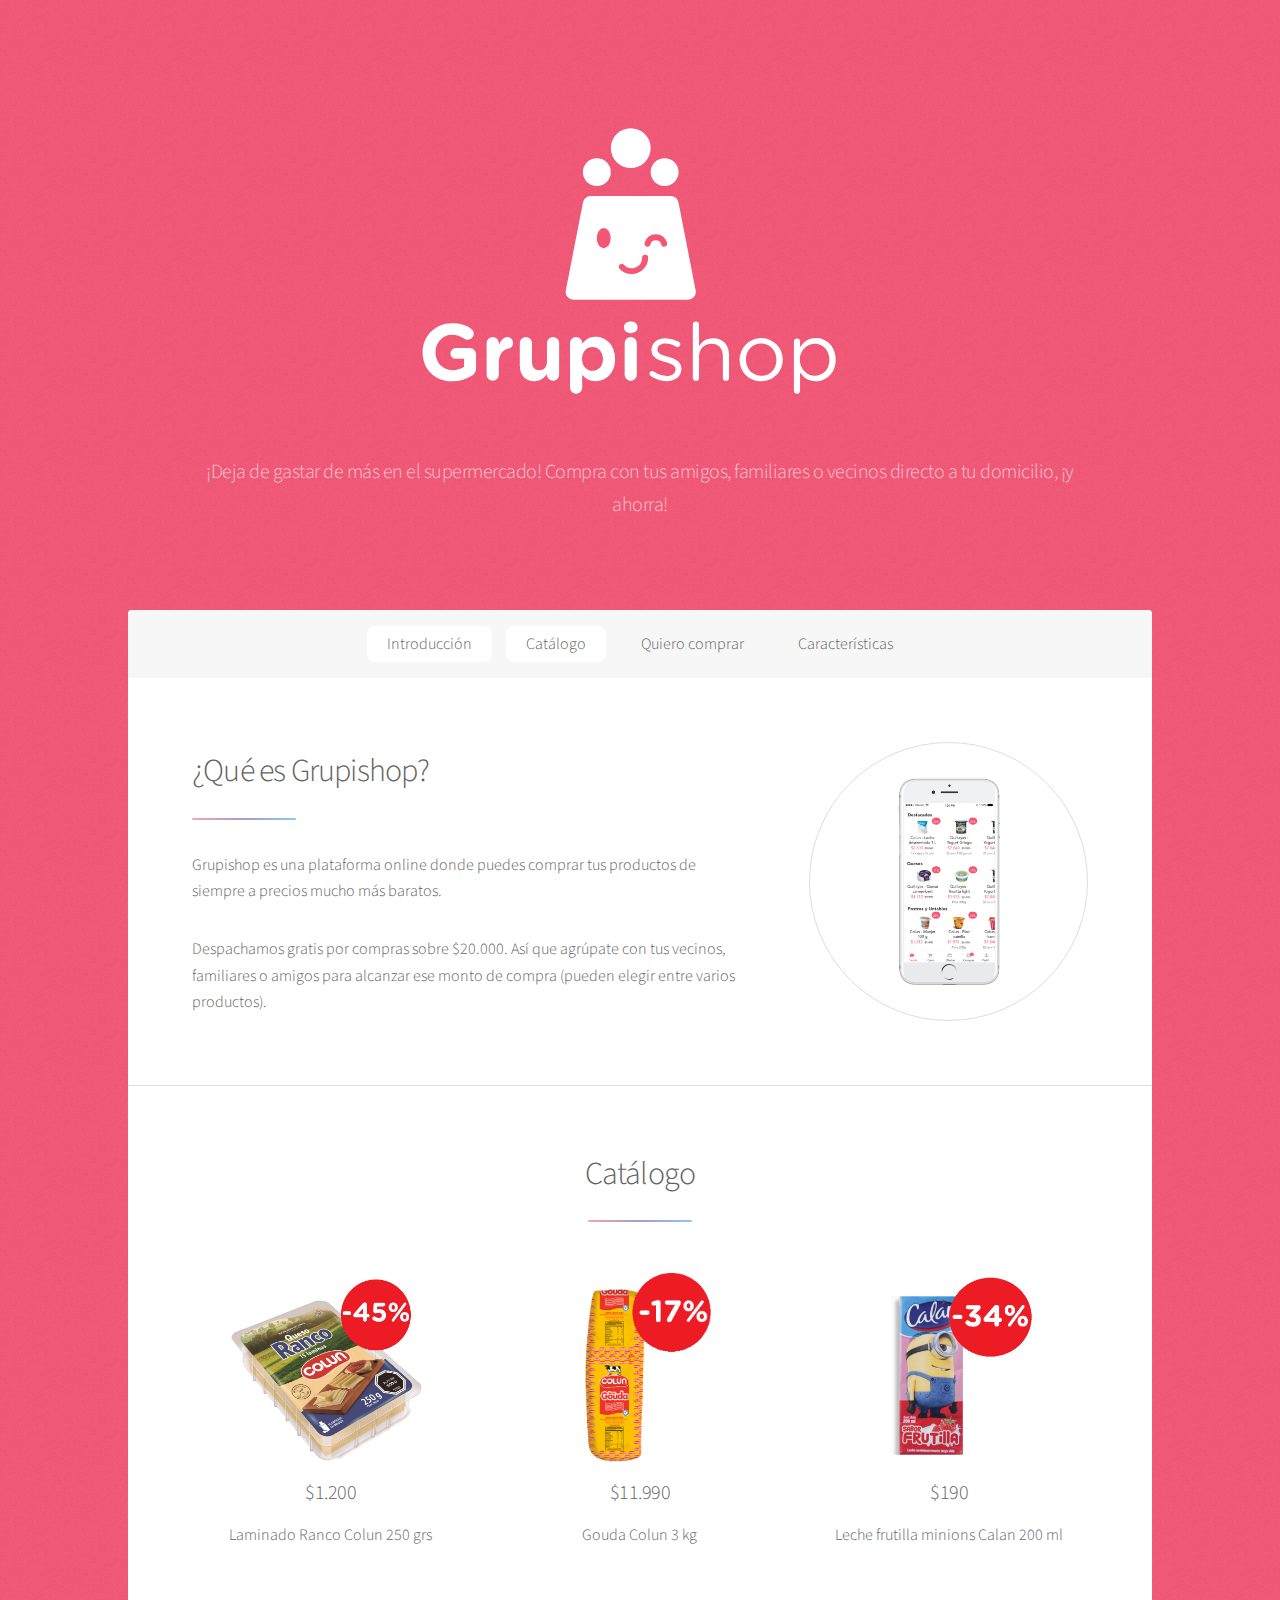
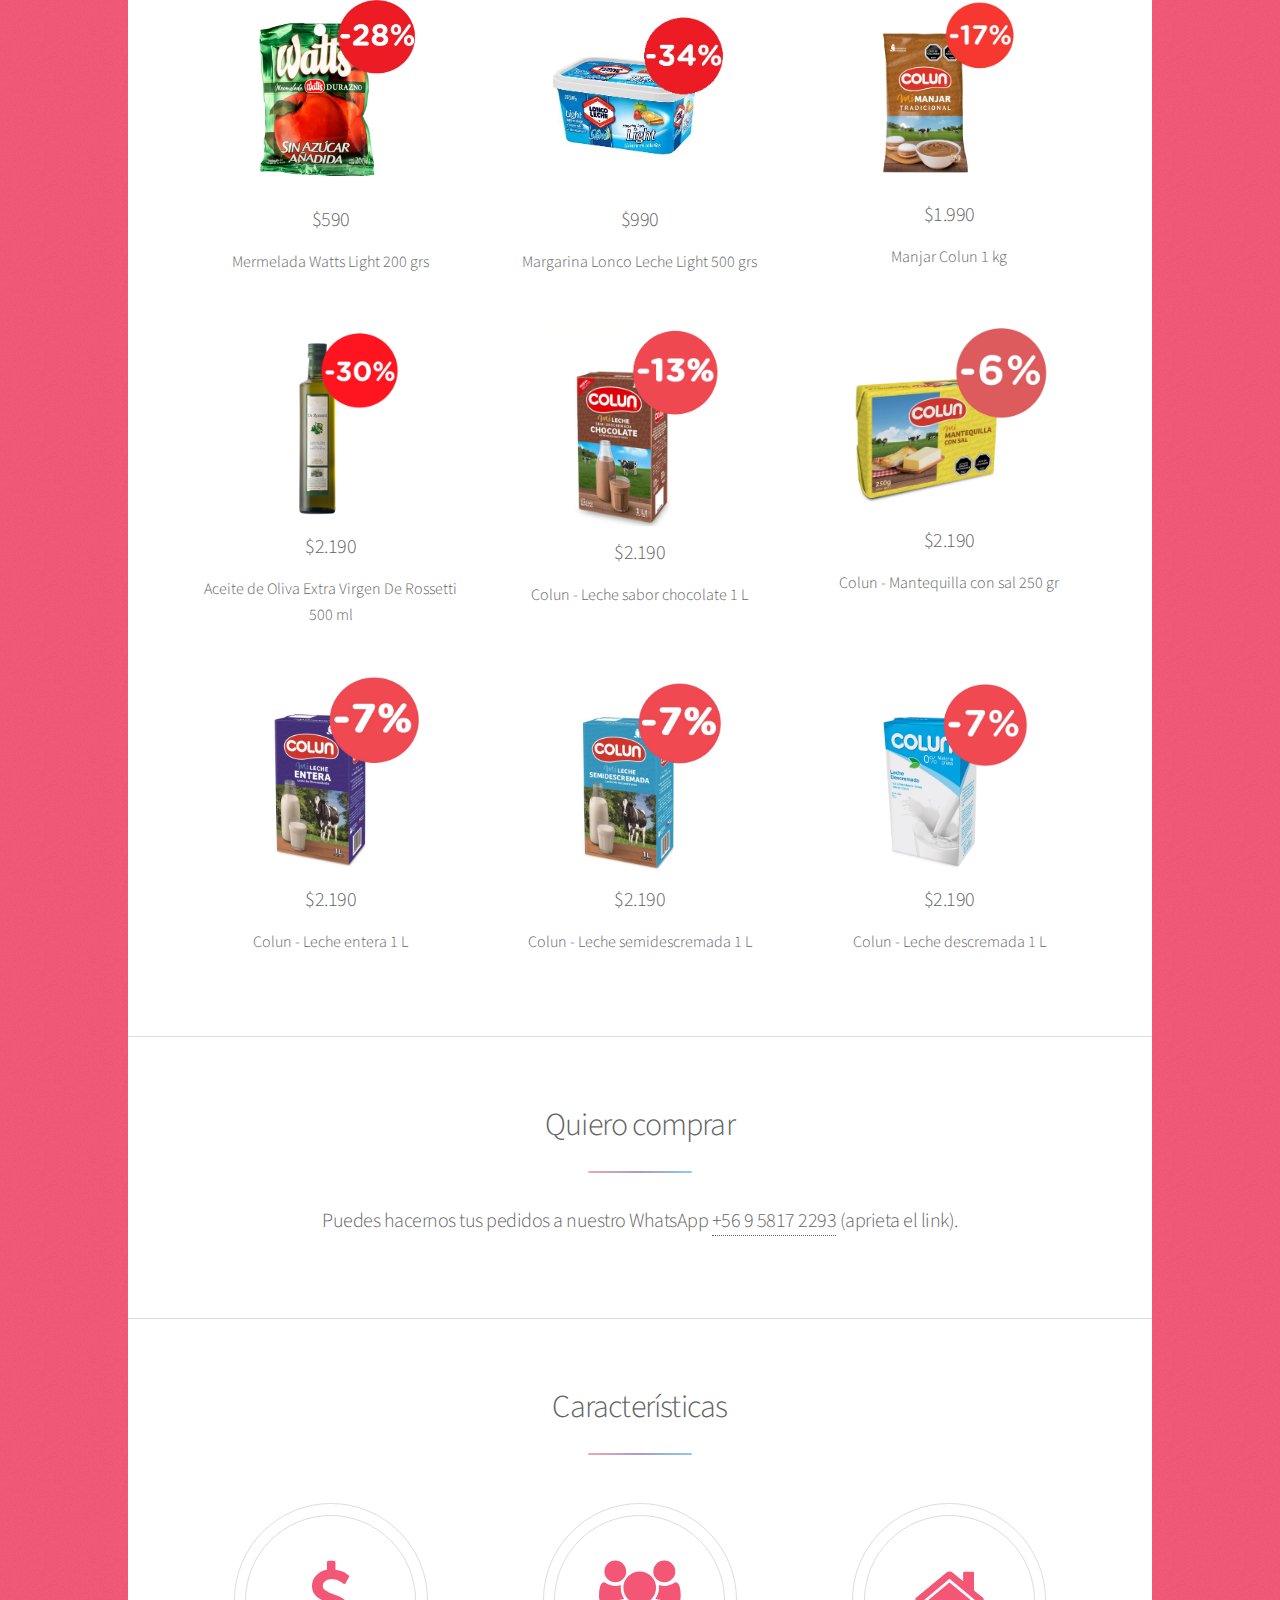
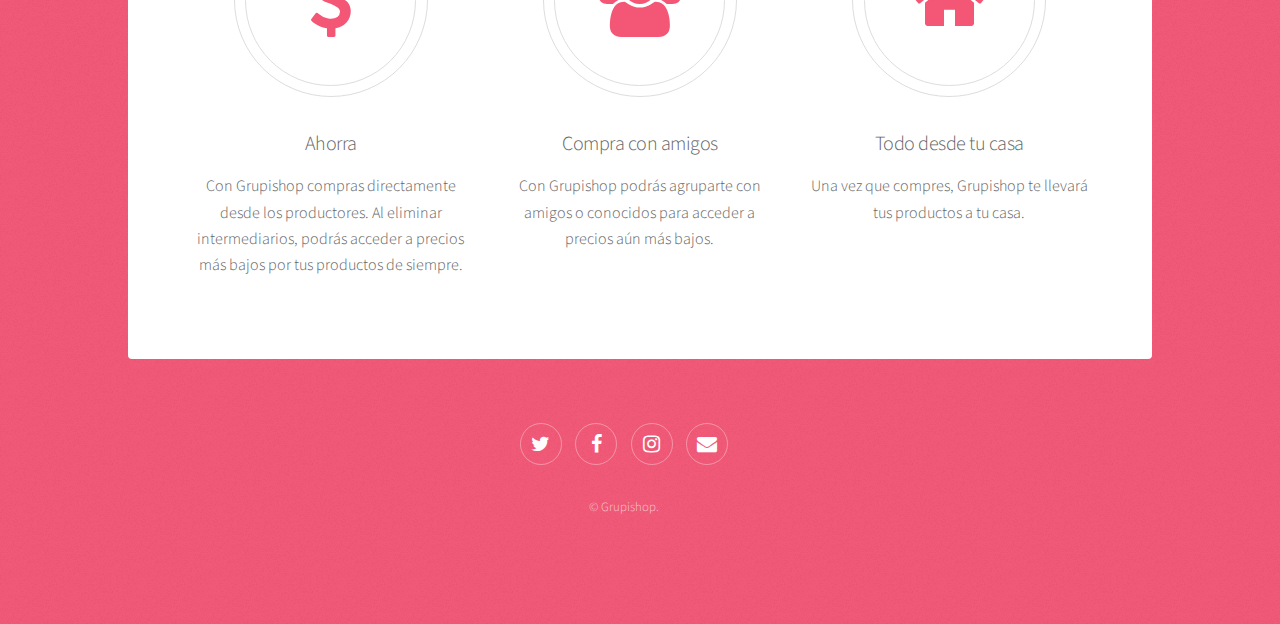
==== commit eb55dcec: "Add new products" ====
--- a/index.html
+++ b/index.html
@@ -70,7 +70,7 @@
 							</section>
 
                         <!-- Products -->
-                        <section id="products" class="main special">
+                        <section id="catalogo" class="main special">
                             <header class="major">
                                 <h2>Catálogo</h2>
                             </header>
@@ -109,6 +109,31 @@
                                     <span class="image catalog"><img src="images/productos/aceite-oliva-derosetti-500ml.jpg" alt="" /></span>
                                     <h3>$2.190</h3>
                                     <p>Aceite de Oliva Extra Virgen De Rossetti 500 ml</p>
+                                </li>
+                                <li>
+                                    <span class="image catalog"><img src="images/productos/leche-chocolate-colun.png" alt="" /></span>
+                                    <h3>$2.190</h3>
+                                    <p>Colun - Leche sabor chocolate 1 L</p>
+                                </li>
+                                <li>
+                                    <span class="image catalog"><img src="images/productos/mantequilla-colun.jpg" alt="" /></span>
+                                    <h3>$2.190</h3>
+                                    <p>Colun - Mantequilla con sal 250 gr</p>
+                                </li>
+                                <li>
+                                    <span class="image catalog"><img src="images/productos/leche-colun-entera.jpg" alt="" /></span>
+                                    <h3>$2.190</h3>
+                                    <p>Colun - Leche entera 1 L</p>
+                                </li>
+                                <li>
+                                    <span class="image catalog"><img src="images/productos/leche-colun-semidescremada.jpg" alt="" /></span>
+                                    <h3>$2.190</h3>
+                                    <p>Colun - Leche semidescremada 1 L</p>
+                                </li>
+                                <li>
+                                    <span class="image catalog"><img src="images/productos/leche-colun.jpg" alt="" /></span>
+                                    <h3>$2.190</h3>
+                                    <p>Colun - Leche descremada 1 L</p>
                                 </li>
                             </ul>
                         </section>
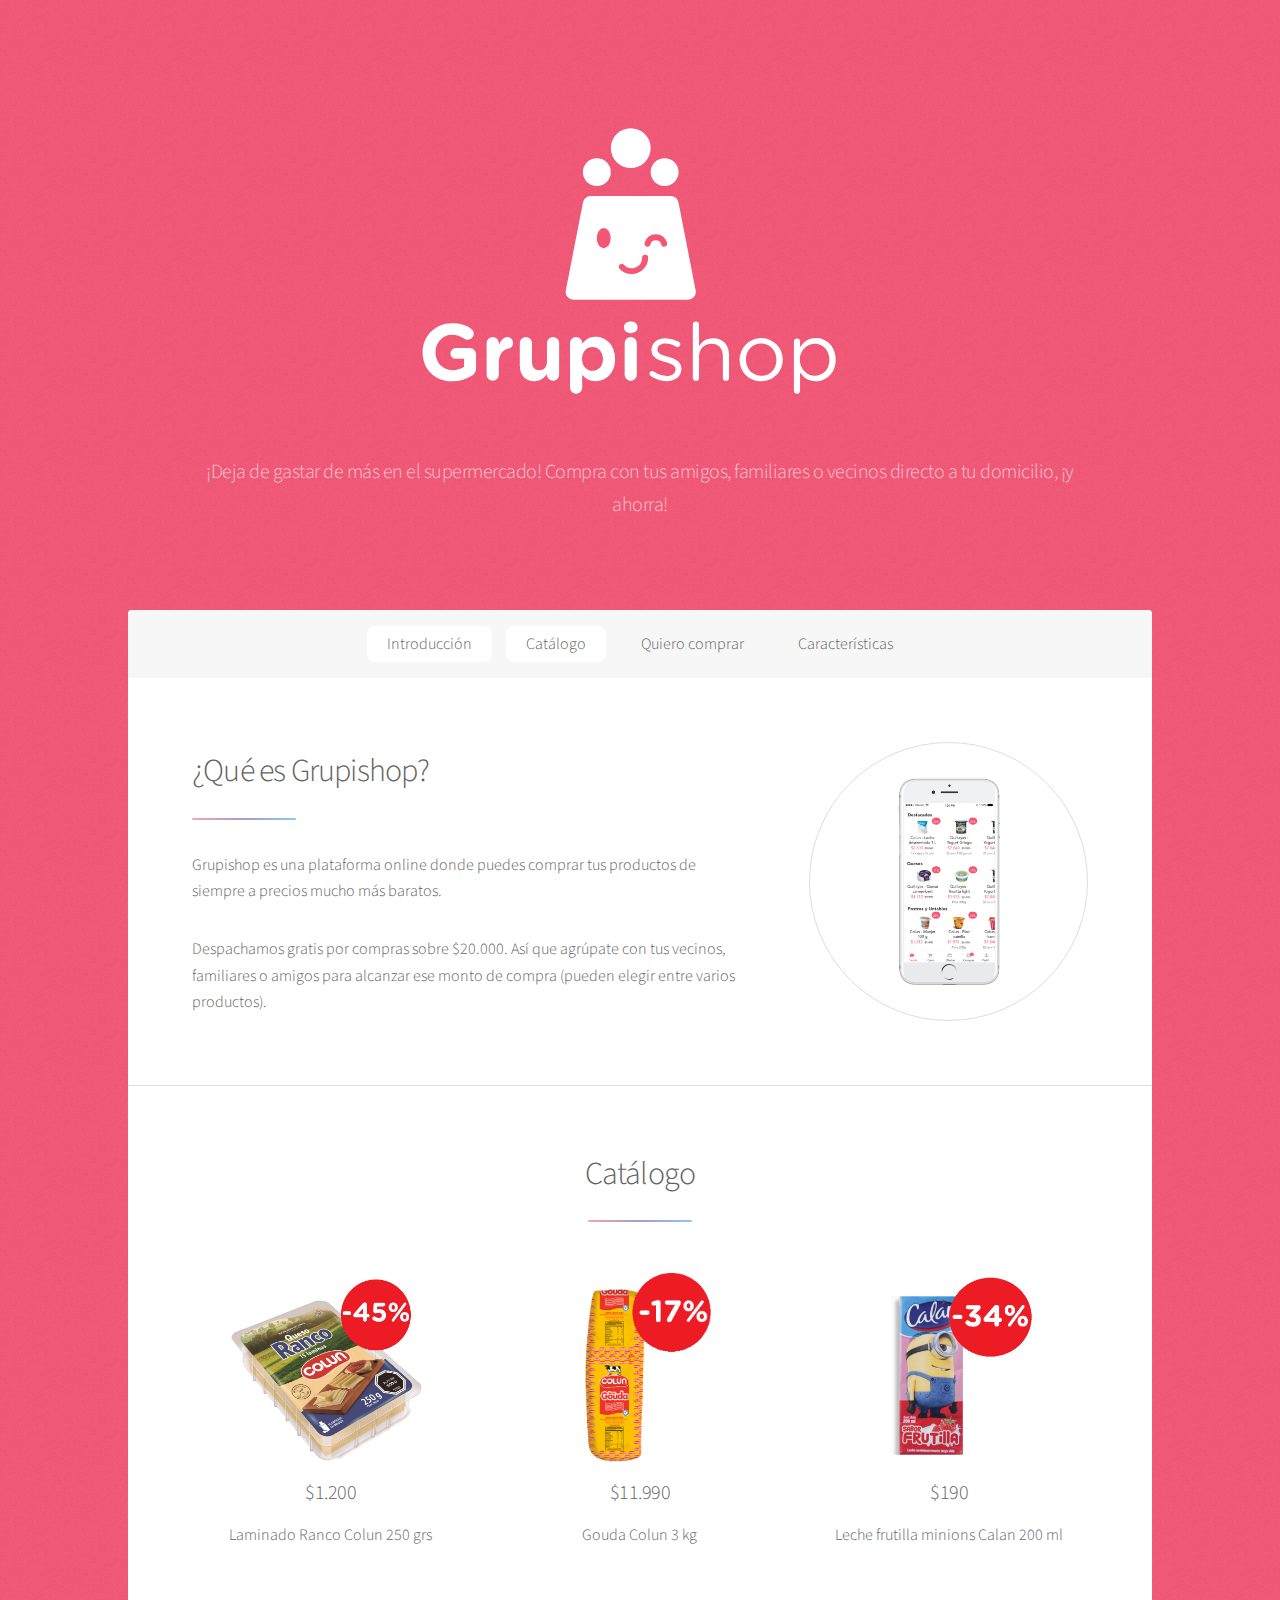
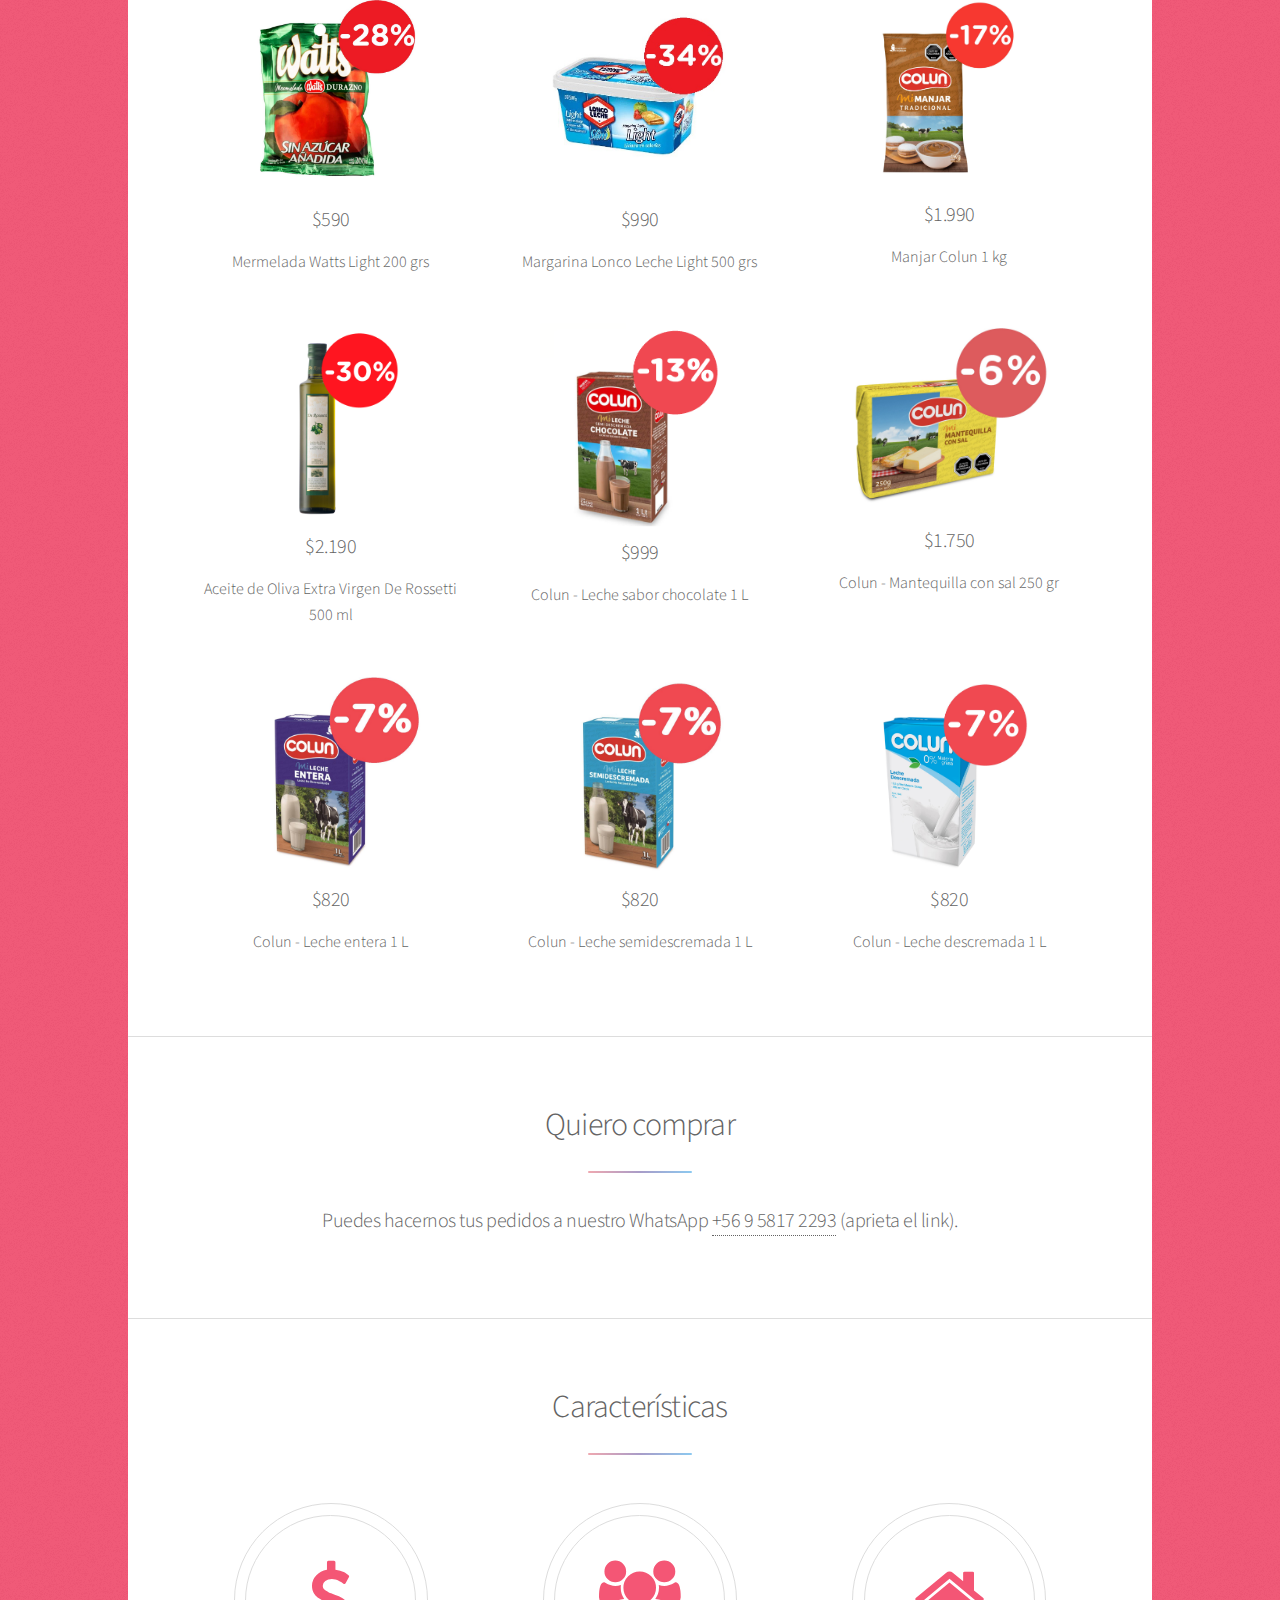
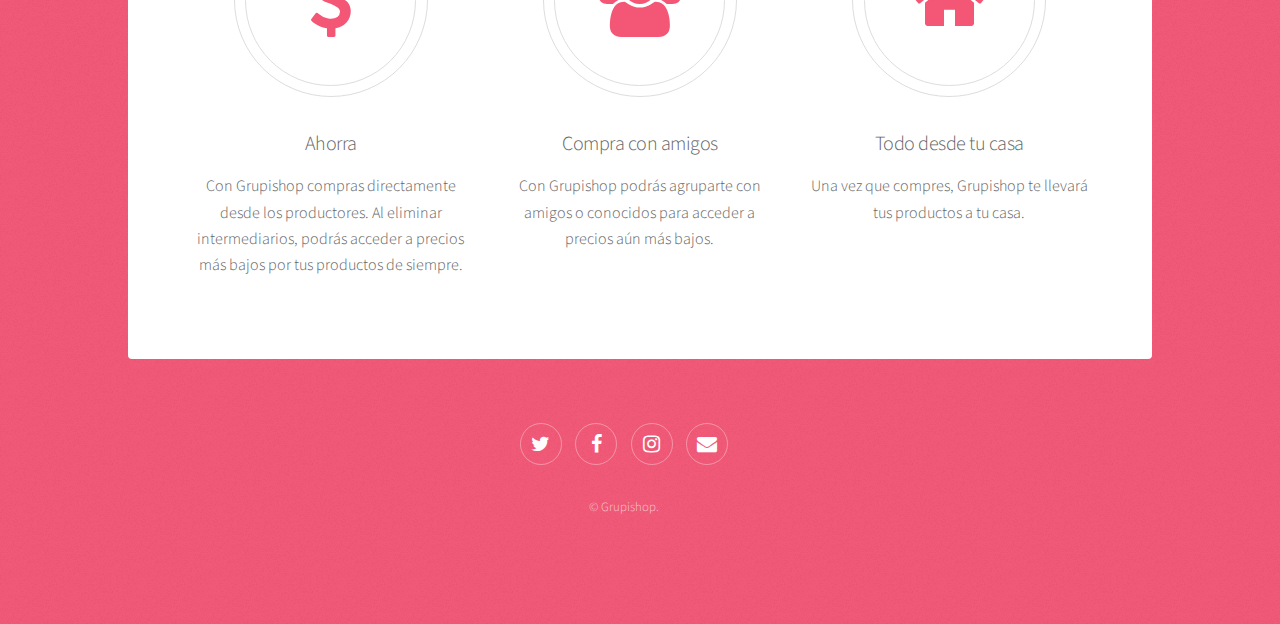
==== commit 50cdc530: "Change prices" ====
--- a/index.html
+++ b/index.html
@@ -112,27 +112,27 @@
                                 </li>
                                 <li>
                                     <span class="image catalog"><img src="images/productos/leche-chocolate-colun.png" alt="" /></span>
-                                    <h3>$2.190</h3>
+                                    <h3>$999</h3>
                                     <p>Colun - Leche sabor chocolate 1 L</p>
                                 </li>
                                 <li>
                                     <span class="image catalog"><img src="images/productos/mantequilla-colun.jpg" alt="" /></span>
-                                    <h3>$2.190</h3>
+                                    <h3>$1.750</h3>
                                     <p>Colun - Mantequilla con sal 250 gr</p>
                                 </li>
                                 <li>
                                     <span class="image catalog"><img src="images/productos/leche-colun-entera.jpg" alt="" /></span>
-                                    <h3>$2.190</h3>
+                                    <h3>$820</h3>
                                     <p>Colun - Leche entera 1 L</p>
                                 </li>
                                 <li>
                                     <span class="image catalog"><img src="images/productos/leche-colun-semidescremada.jpg" alt="" /></span>
-                                    <h3>$2.190</h3>
+                                    <h3>$820</h3>
                                     <p>Colun - Leche semidescremada 1 L</p>
                                 </li>
                                 <li>
                                     <span class="image catalog"><img src="images/productos/leche-colun.jpg" alt="" /></span>
-                                    <h3>$2.190</h3>
+                                    <h3>$820</h3>
                                     <p>Colun - Leche descremada 1 L</p>
                                 </li>
                             </ul>
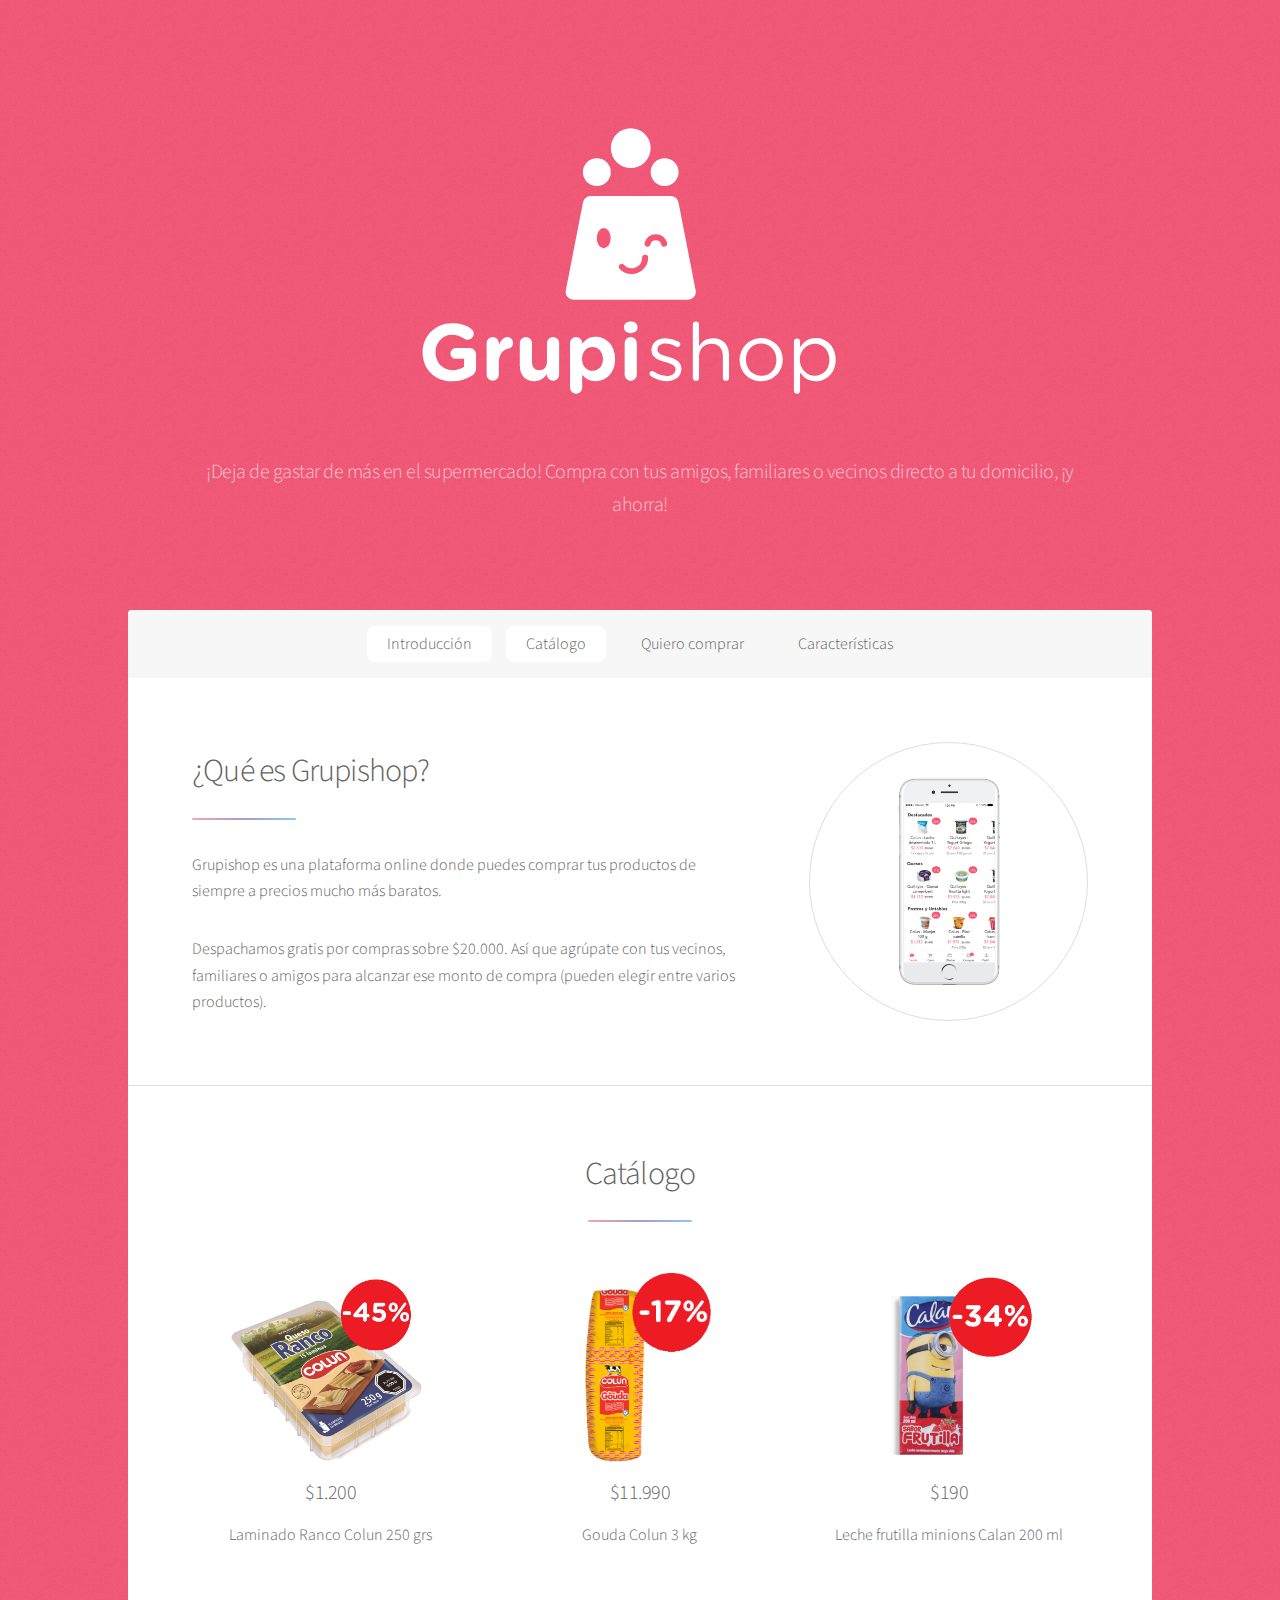
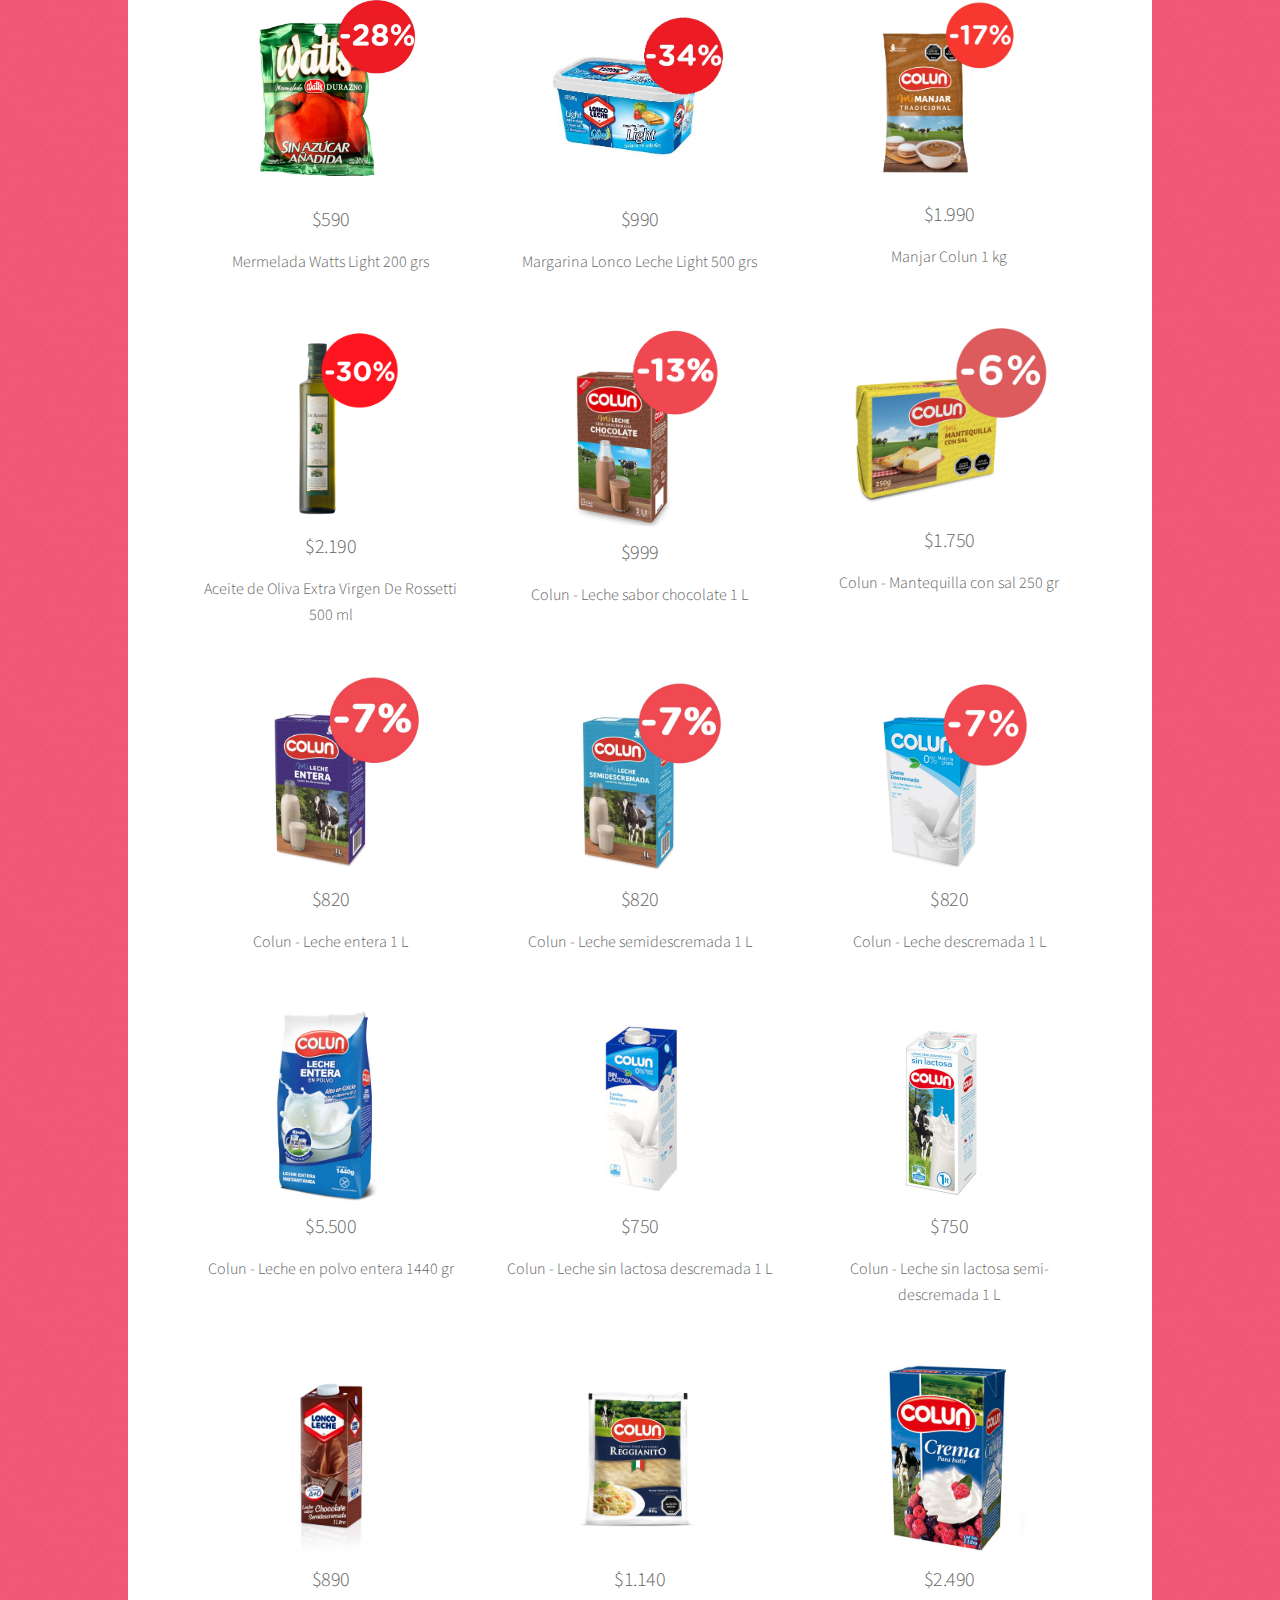
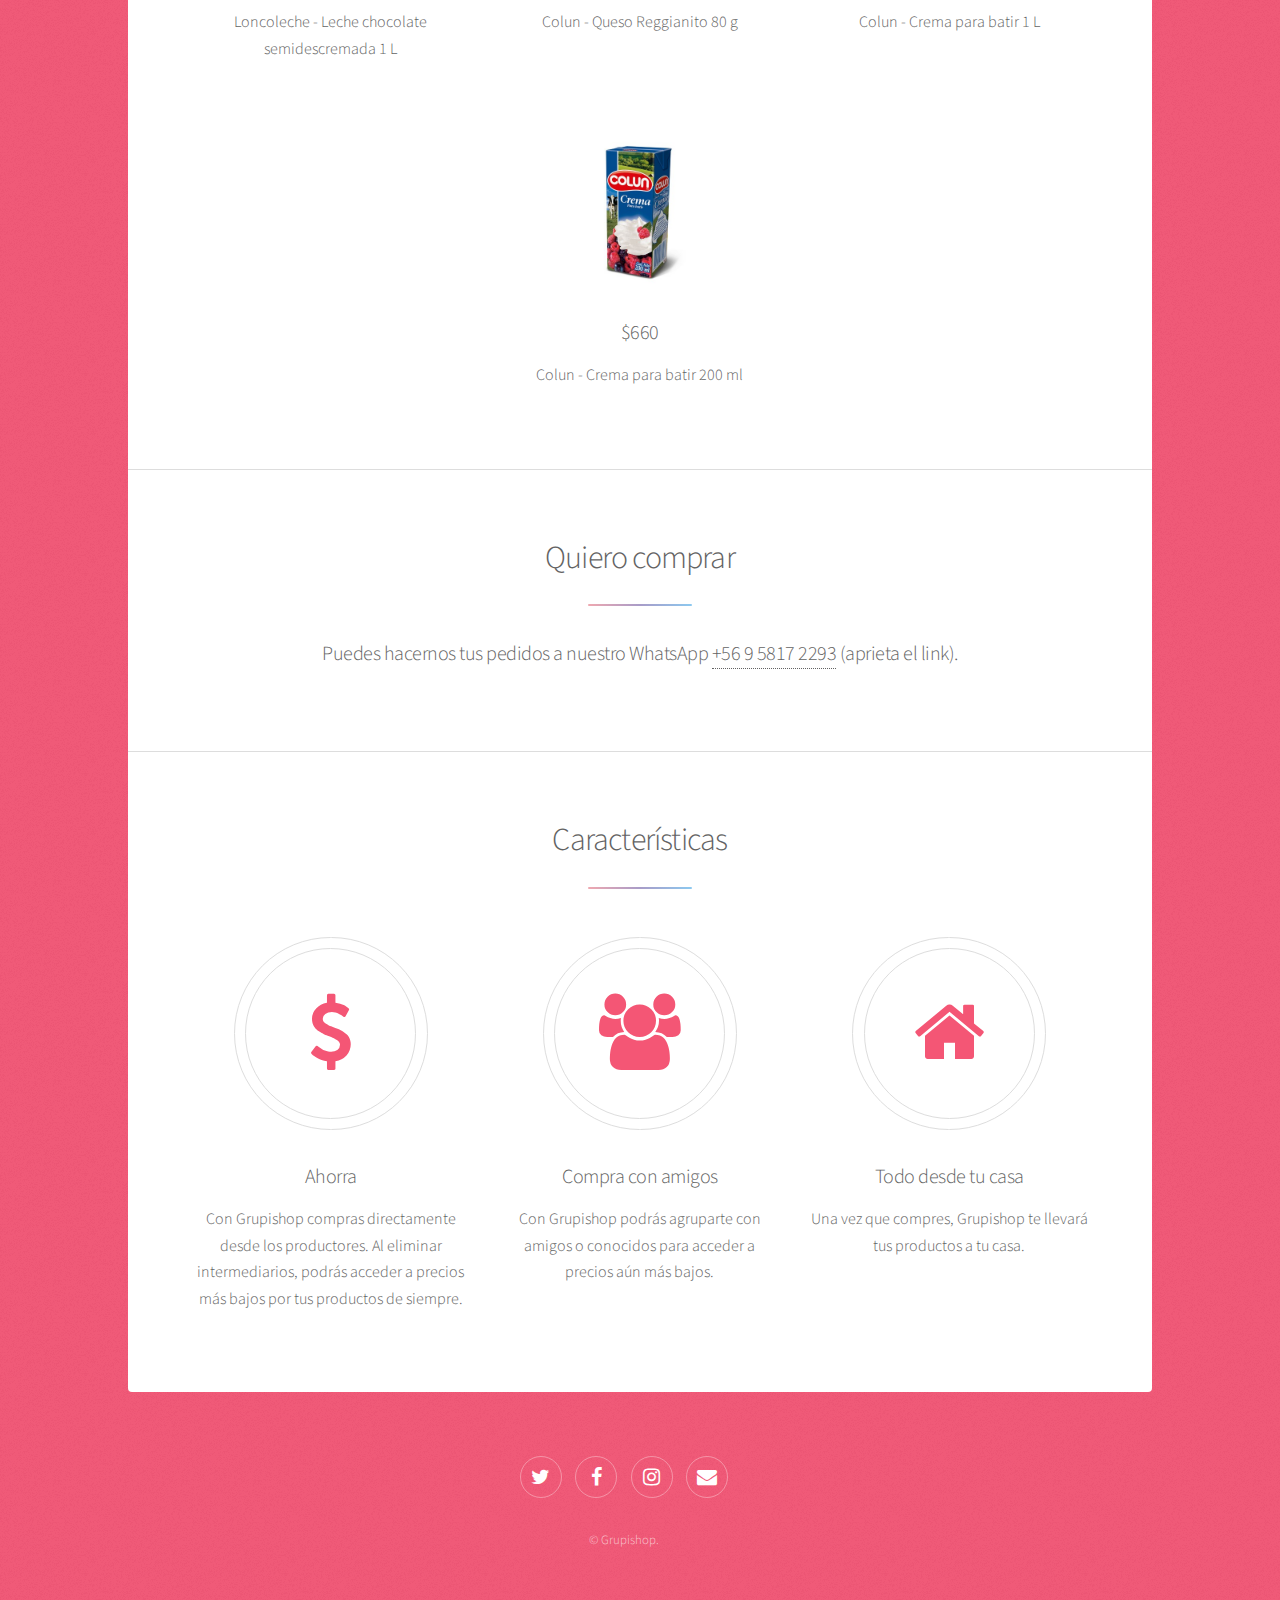
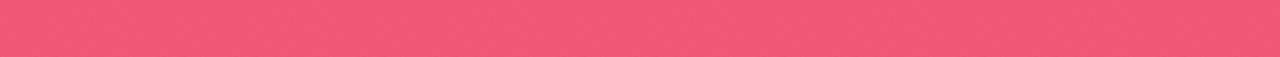
==== commit 8e408db6: "Add new products" ====
--- a/index.html
+++ b/index.html
@@ -134,6 +134,41 @@
                                     <span class="image catalog"><img src="images/productos/leche-colun.jpg" alt="" /></span>
                                     <h3>$820</h3>
                                     <p>Colun - Leche descremada 1 L</p>
+                                </li>
+                                <li>
+                                    <span class="image catalog"><img src="images/productos/leche-polvo-entera-1440.jpg" alt="" /></span>
+                                    <h3>$5.500</h3>
+                                    <p>Colun - Leche en polvo entera 1440 gr</p>
+                                </li>
+                                <li>
+                                    <span class="image catalog"><img src="images/productos/leche-sin-lactosa-descremada-1L.jpg" alt="" /></span>
+                                    <h3>$750</h3>
+                                    <p>Colun - Leche sin lactosa descremada 1 L</p>
+                                </li>
+                                <li>
+                                    <span class="image catalog"><img src="images/productos/leche-sin-lactosa-semi-1L.jpg" alt="" /> </span>
+                                    <h3>$750</h3>
+                                    <p>Colun - Leche sin lactosa semi-descremada 1 L</p>
+                                </li>
+                                <li>
+                                    <span class="image catalog"><img src="images/productos/loncoleche-chocolate-1l.jpg" alt="" /> </span>
+                                    <h3>$890</h3>
+                                    <p>Loncoleche - Leche chocolate semidescremada 1 L</p>
+                                </li>
+                                <li>
+                                    <span class="image catalog"><img src="images/productos/queso-reggianito-80.jpg" alt="" /> </span>
+                                    <h3>$1.140</h3>
+                                    <p>Colun - Queso Reggianito 80 g</p>
+                                </li>
+                                <li>
+                                    <span class="image catalog"><img src="images/productos/crema-batir-1L.jpg" alt="" /> </span>
+                                    <h3>$2.490</h3>
+                                    <p>Colun - Crema para batir 1 L</p>
+                                </li>
+                                <li>
+                                    <span class="image catalog"><img src="images/productos/crema-batir-200cc.jpg" alt="" /> </span>
+                                    <h3>$660</h3>
+                                    <p>Colun - Crema para batir 200 ml</p>
                                 </li>
                             </ul>
                         </section>
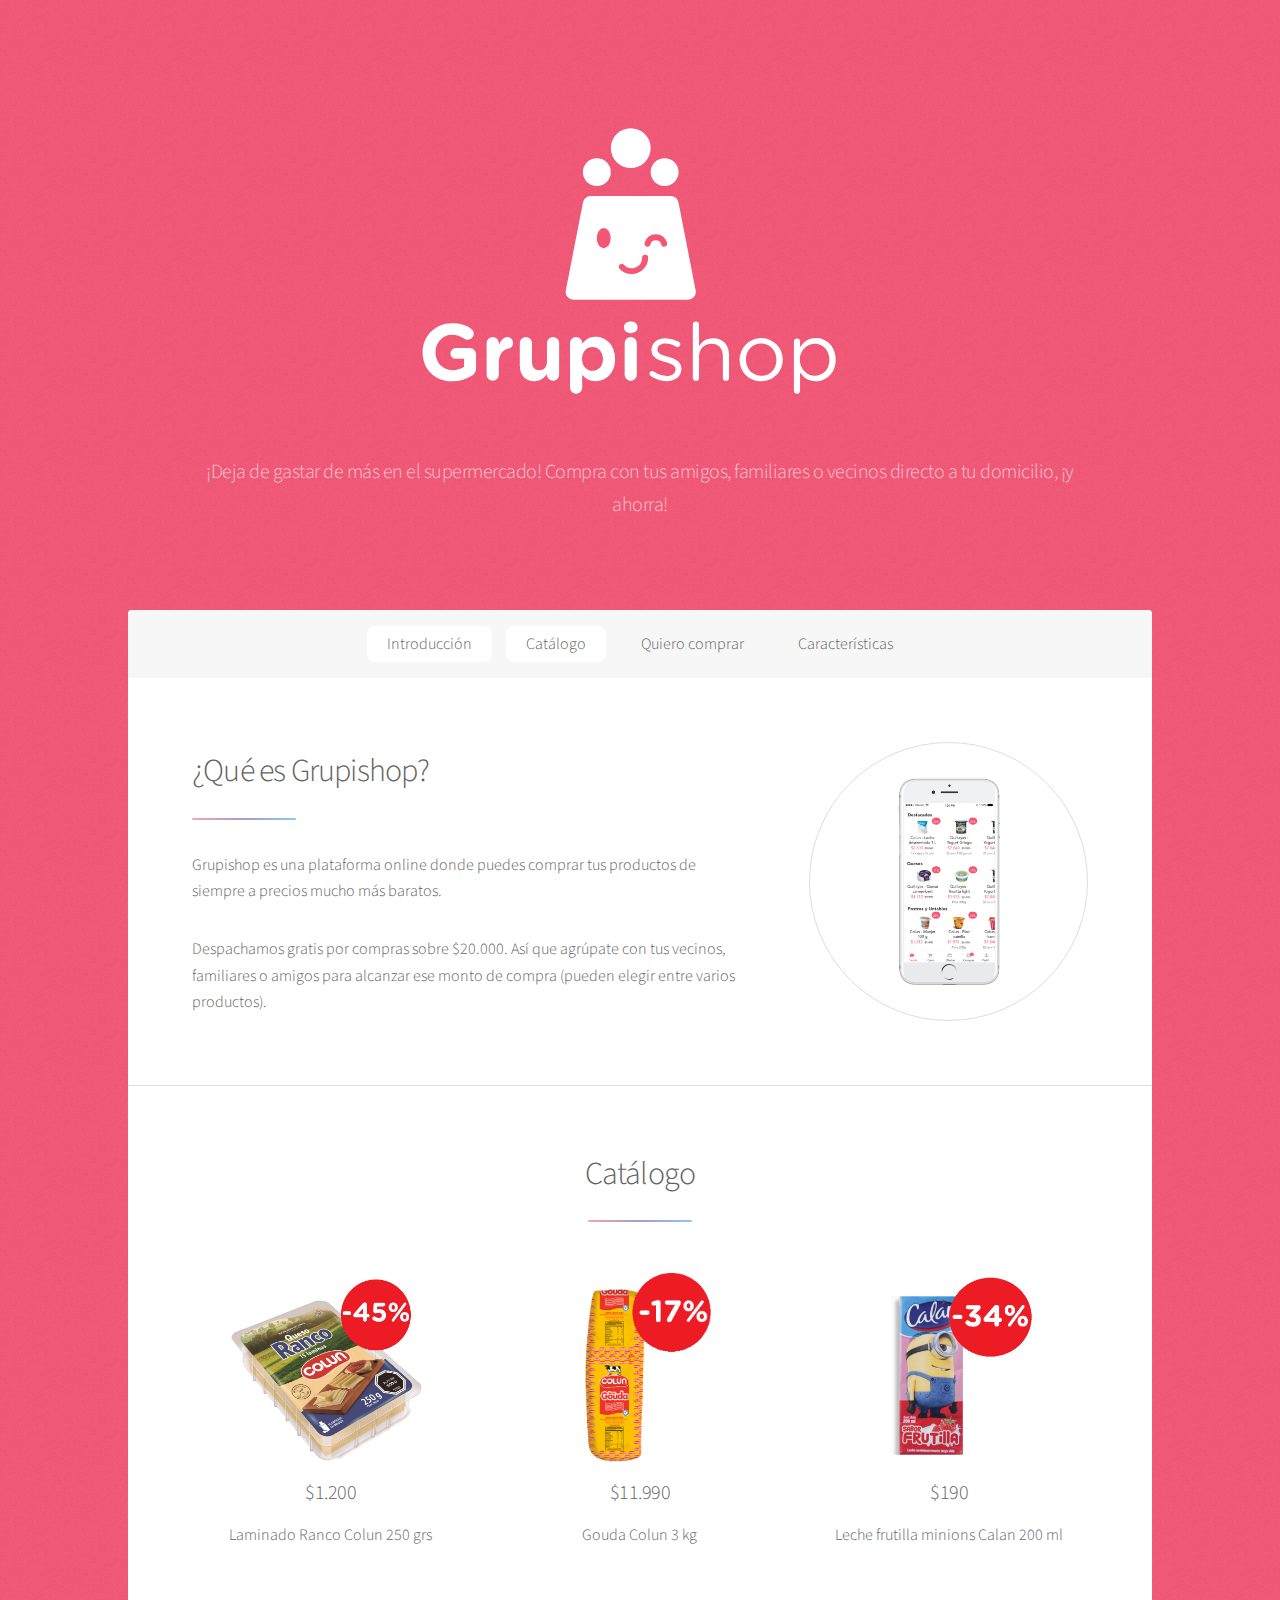
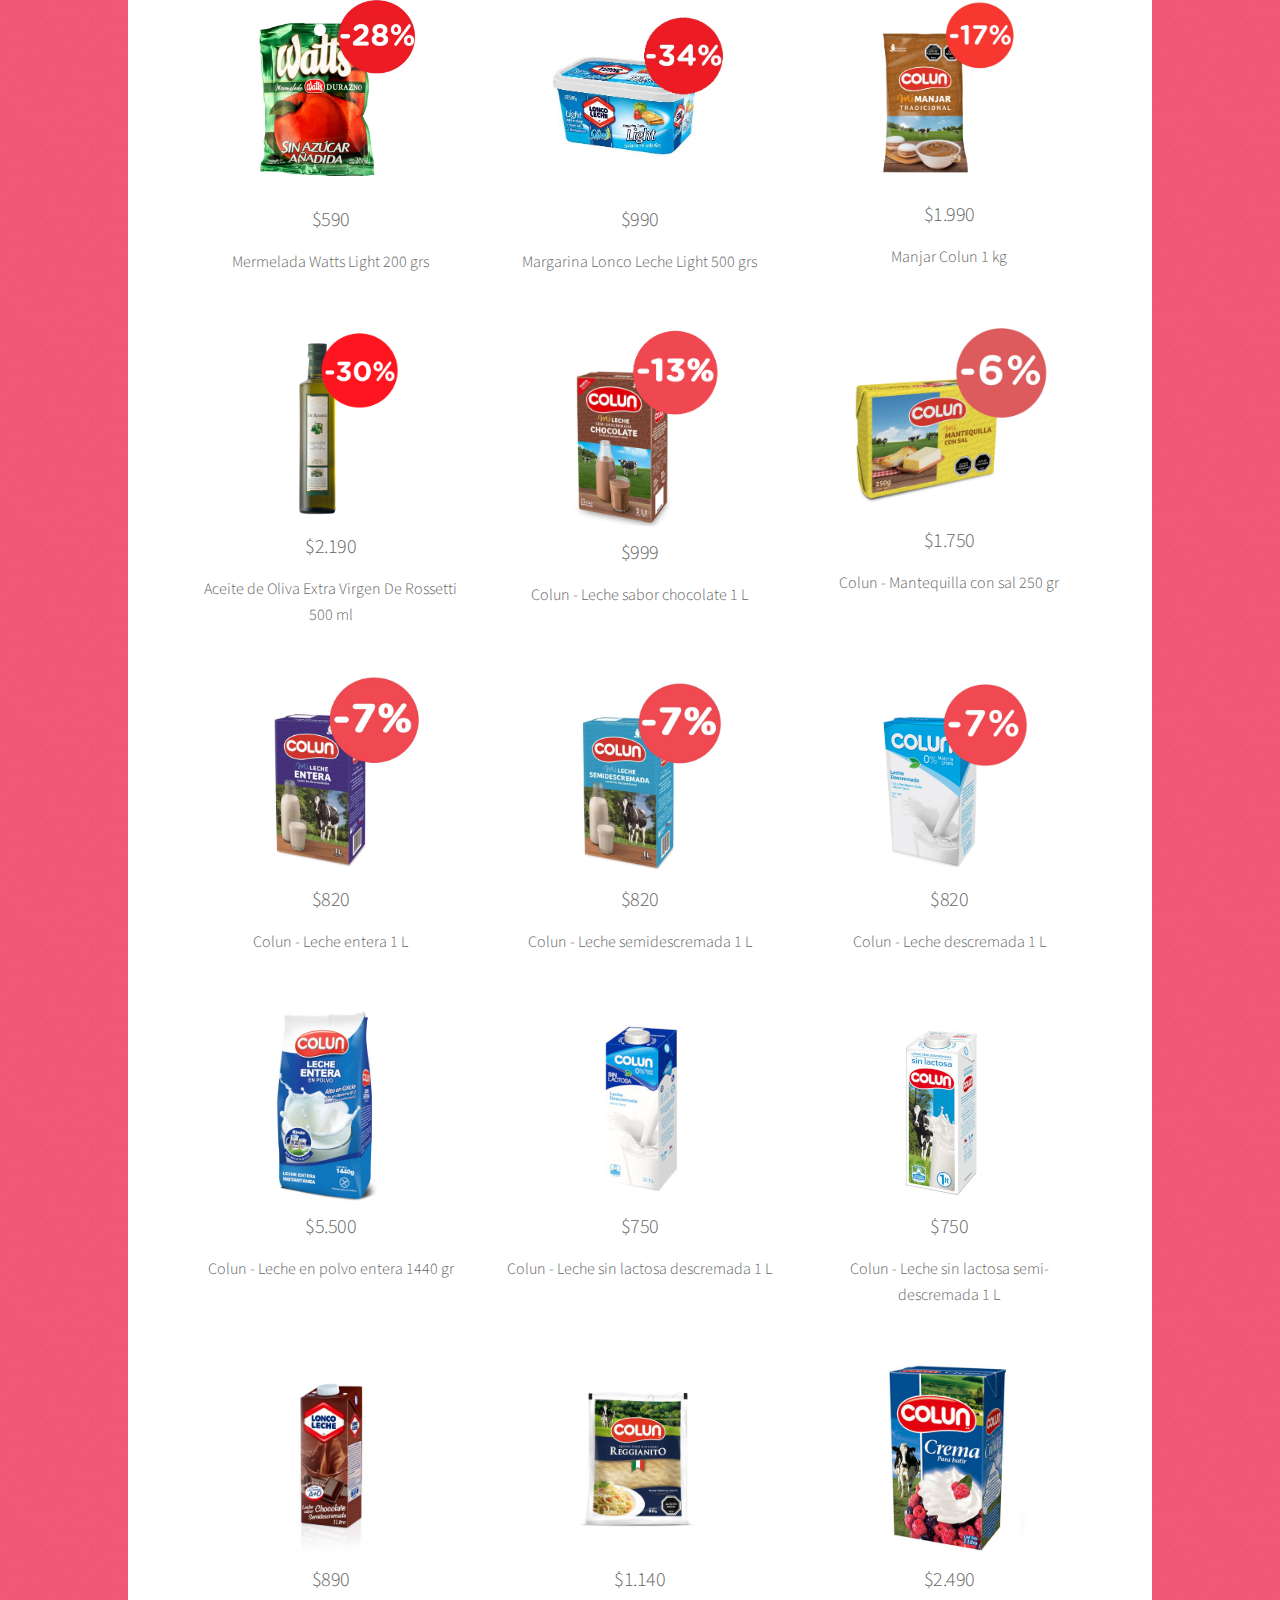
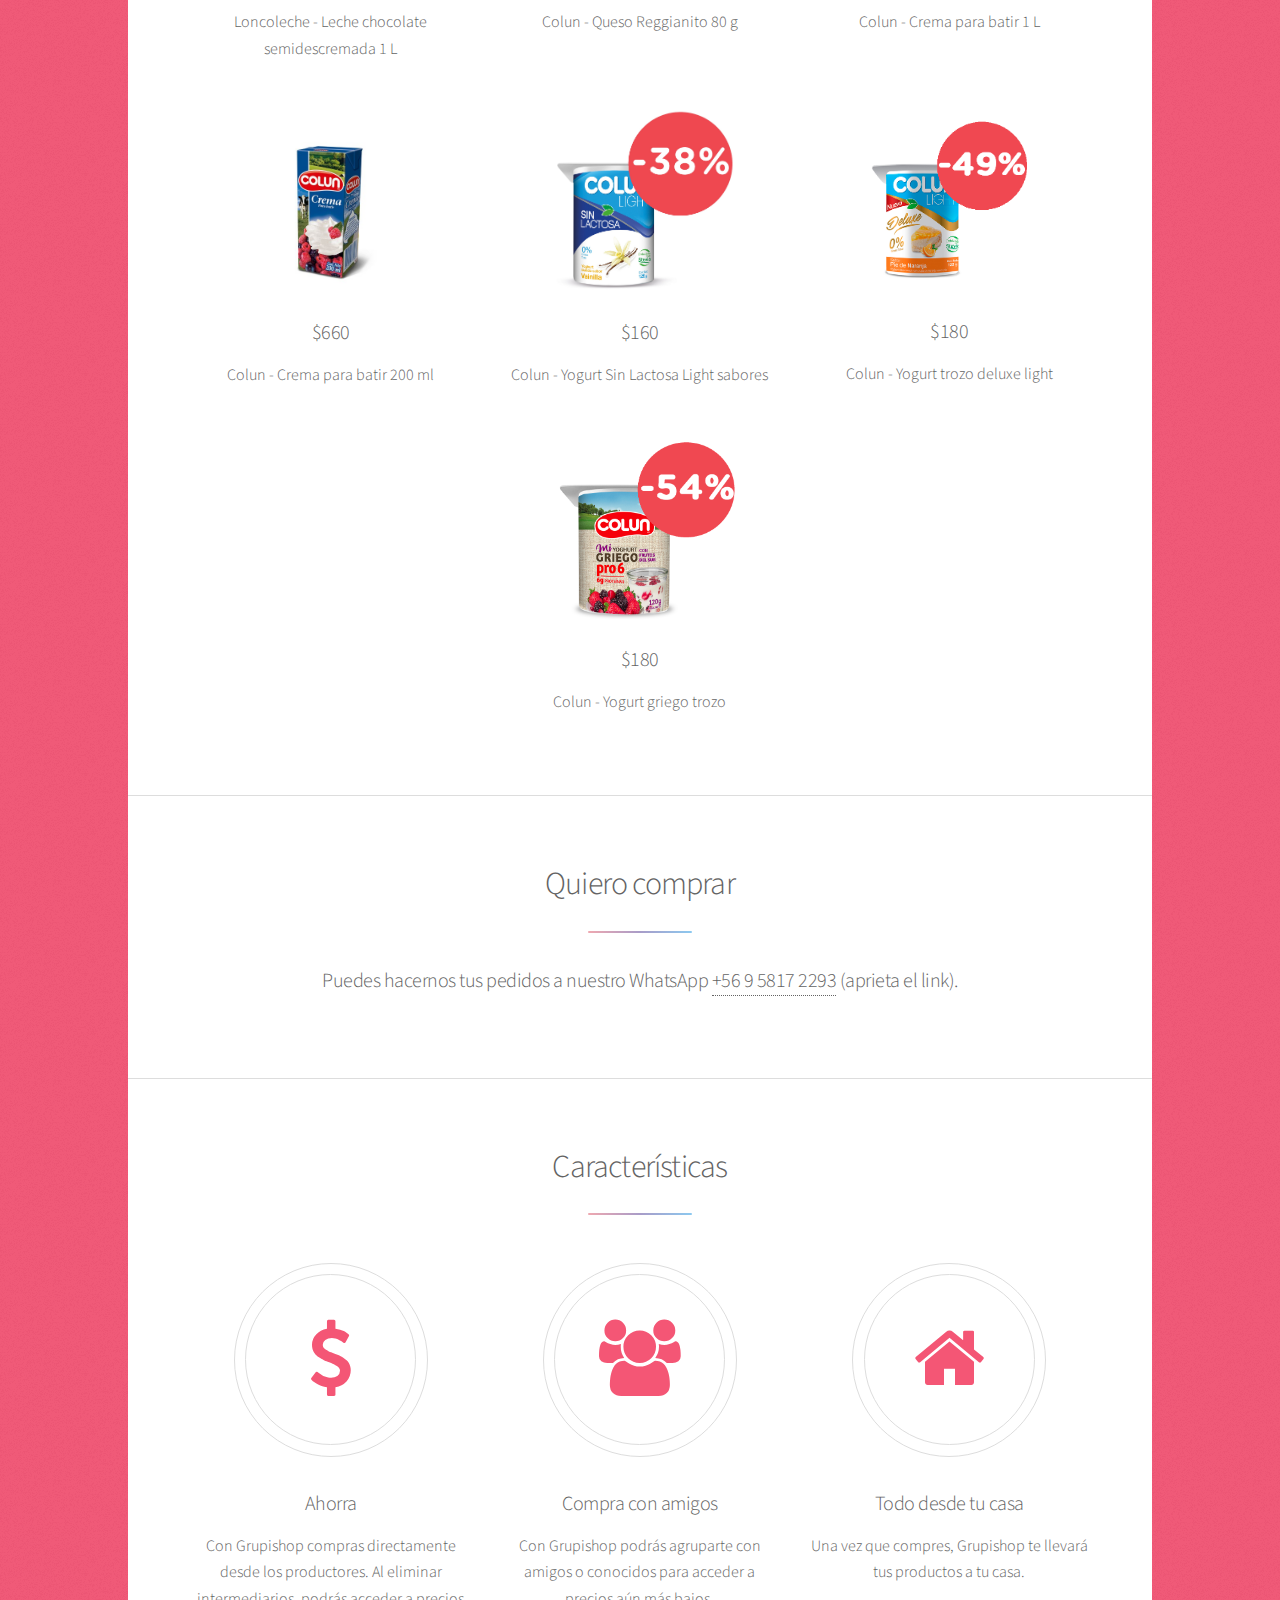
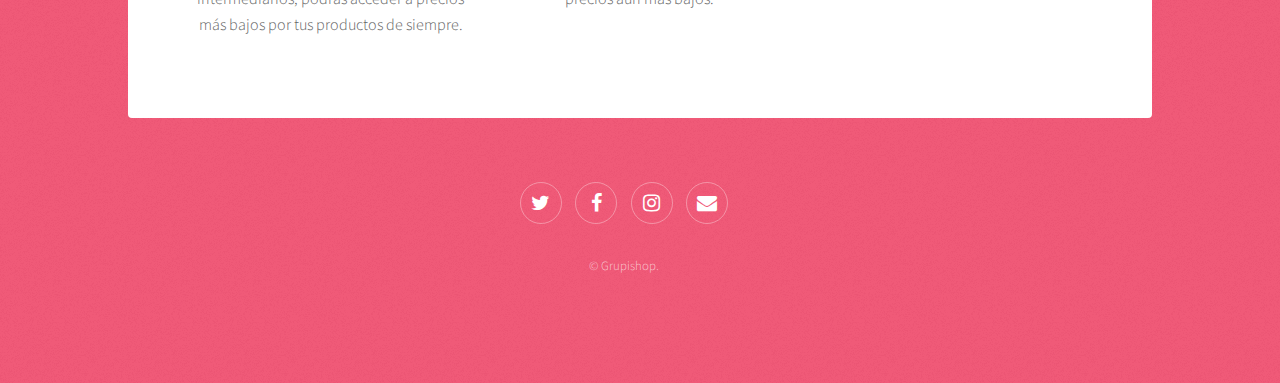
==== commit b541ecac: "Add new products" ====
--- a/index.html
+++ b/index.html
@@ -169,6 +169,21 @@
                                     <span class="image catalog"><img src="images/productos/crema-batir-200cc.jpg" alt="" /> </span>
                                     <h3>$660</h3>
                                     <p>Colun - Crema para batir 200 ml</p>
+                                </li>
+                                <li>
+                                    <span class="image catalog"><img src="images/productos/YOG. LIGHT 125 SIN LACTOSA LIGHT.jpg" alt="" /> </span>
+                                    <h3>$160</h3>
+                                    <p>Colun - Yogurt Sin Lactosa Light sabores</p>
+                                </li>
+                                <li>
+                                    <span class="image catalog"><img src="images/productos/Yogurt Deluxe .png" alt="" /> </span>
+                                    <h3>$180</h3>
+                                    <p>Colun - Yogurt trozo deluxe light</p>
+                                </li>
+                                <li>
+                                    <span class="image catalog"><img src="images/productos/Yogurt Griego normal trozo.png" alt="" /> </span>
+                                    <h3>$180</h3>
+                                    <p>Colun - Yogurt griego trozo</p>
                                 </li>
                             </ul>
                         </section>
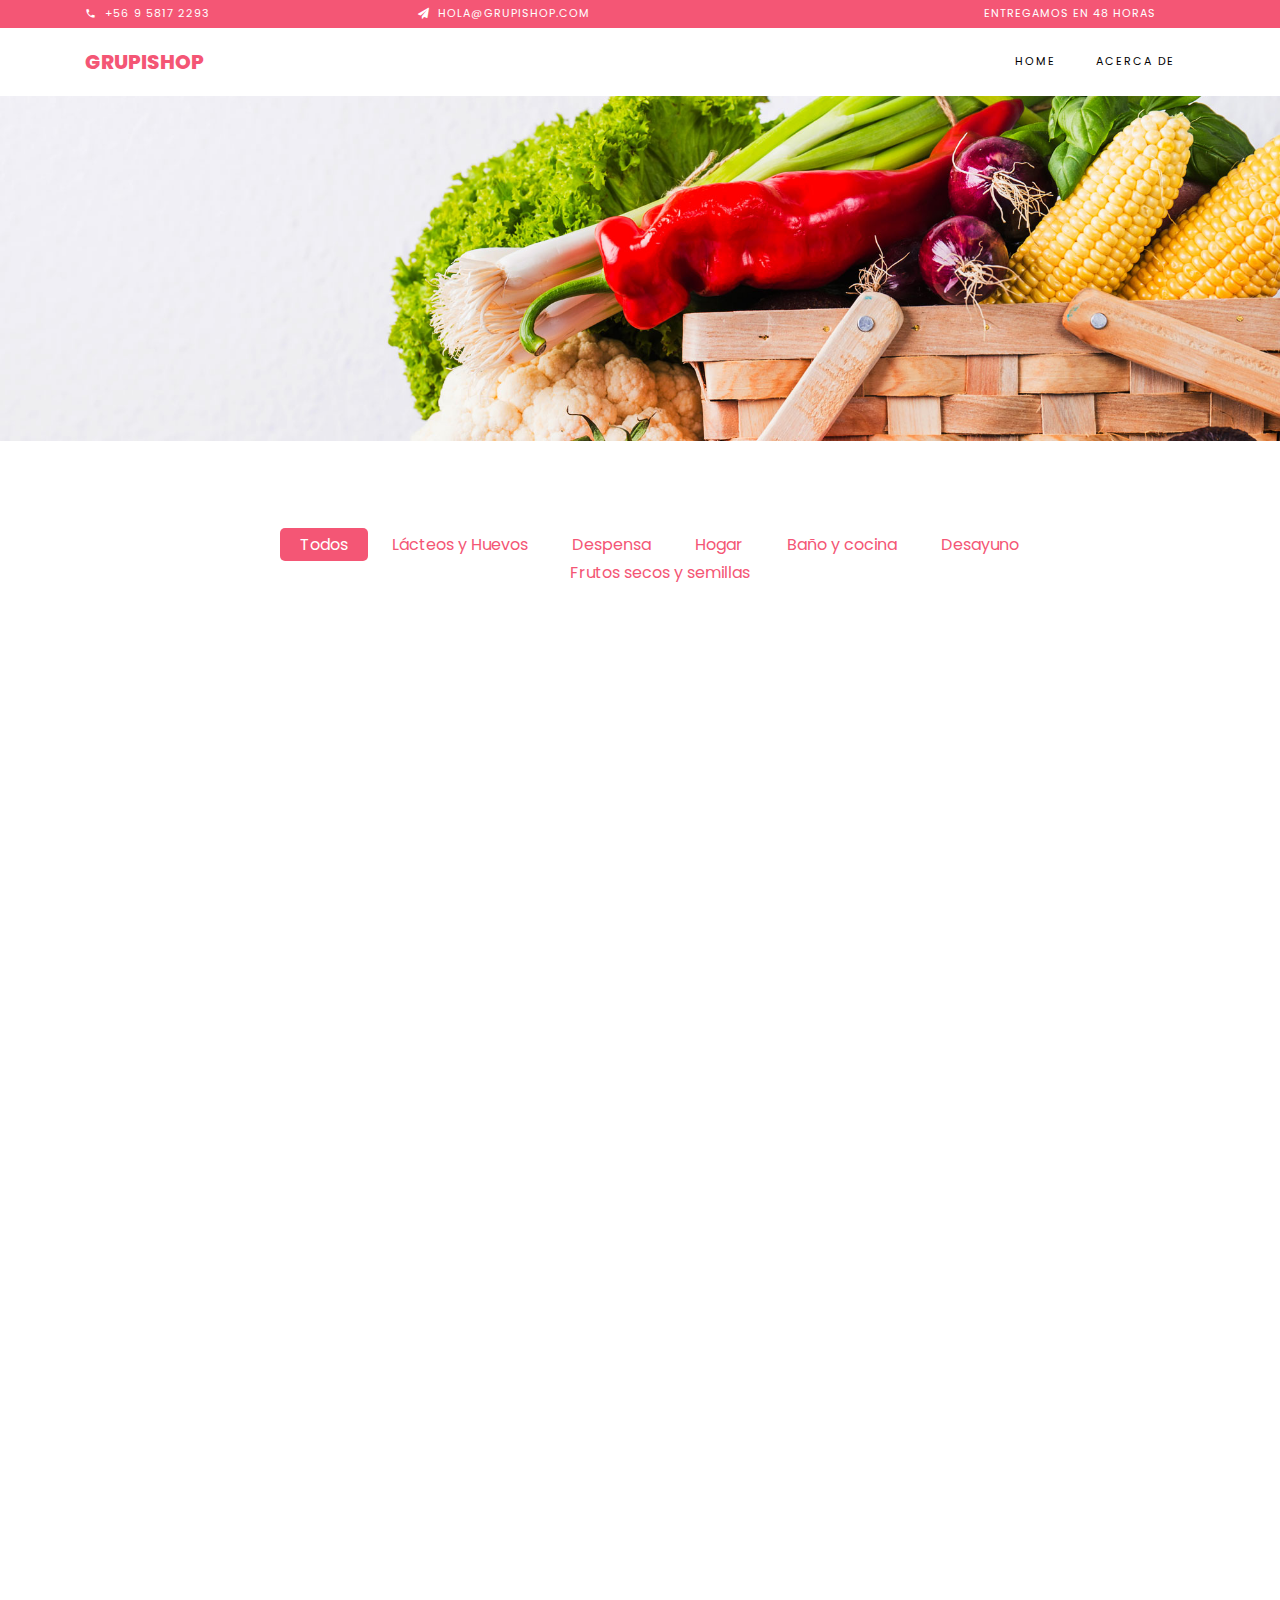
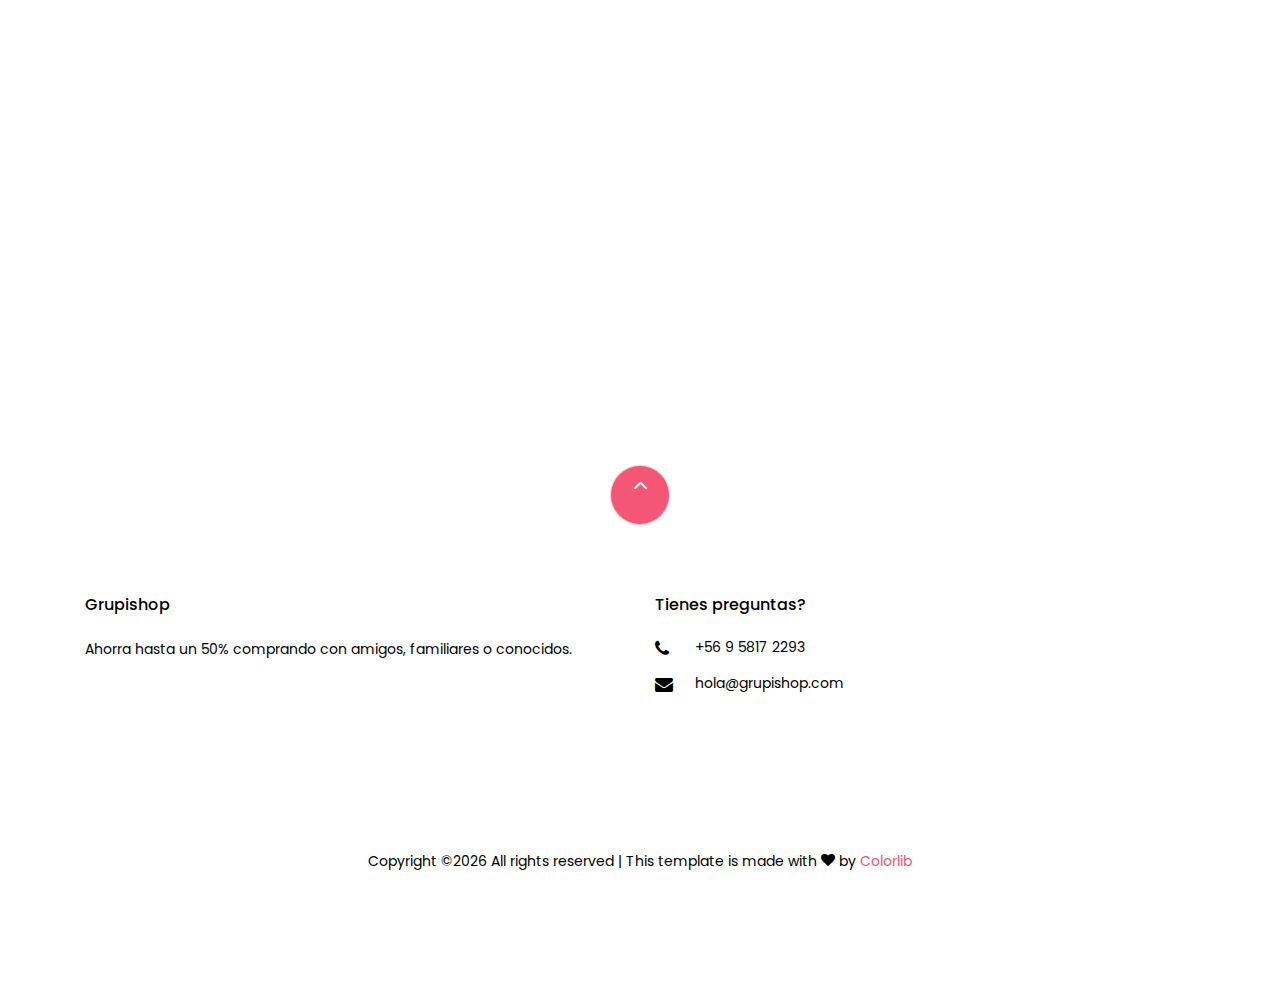
==== commit 40bbf2ec: "Update website" ====
--- a/index.html
+++ b/index.html
@@ -1,249 +1,698 @@
-<!DOCTYPE HTML>
-<!--
-	Stellar by HTML5 UP
-	html5up.net | @ajlkn
-	Free for personal and commercial use under the CCA 3.0 license (html5up.net/license)
--->
-<html>
-	<head>
-        <title>Grupishop</title>
-		<meta charset="utf-8" />
-		<meta name="viewport" content="width=device-width, initial-scale=1, user-scalable=no" />
-        <meta name="description" content="¡Deja de gastar de más en el supermercado! Compra con tus amigos, familiares o vecinos directo a tu domicilio, ¡y ahorra!">
-        <meta property="og:title" content="Grupishop" />
-        <meta property="og:url" content="https://grupishop.com/" />
-        <meta property="og:description" content="¡Deja de gastar de más en el supermercado!">
-        <meta property="og:image" content="https://github.com/lezorich/landing-page-gs/blob/master/images/ISO-Grupishop.png?raw=true">
-        <meta property="og:type" content="website" />
-        <meta property="og:locale" content="es_CL" />
-		<link rel="stylesheet" href="assets/css/main.css" />
-        <link rel="icon" type="image/png" href="images/logo.ico"/>
-		<noscript><link rel="stylesheet" href="assets/css/noscript.css" /></noscript>
-
-    <!-- Global site tag (gtag.js) - Google Analytics -->
-    <script async src="https://www.googletagmanager.com/gtag/js?id=UA-141904699-1"></script>
-    <script>
-      window.dataLayer = window.dataLayer || [];
-      function gtag(){dataLayer.push(arguments);}
-      gtag('js', new Date());
-
-      gtag('config', 'UA-141904699-1');
-    </script>
-	</head>
-	<body class="is-preload">
-
-		<!-- Wrapper -->
-			<div id="wrapper">
-
-				<!-- Header -->
-					<header id="header" class="alt">
-						<span class="logo"><img src="images/Logo-Grupishop-invertido.svg" alt="" /></span>
-                        <!-- <h1><b>Grupi</b>shop</h1> -->
-						<p>¡Deja de gastar de más en el supermercado! Compra con tus amigos, familiares o vecinos directo a tu domicilio, ¡y ahorra!</p>
-					</header>
-
-					<nav id="nav">
-						<ul>
-							<li><a href="#intro" class="active">Introducción</a></li>
-							<li><a href="#catalogo" class="active">Catálogo</a></li>
-							<li><a href="#cta">Quiero comprar</a></li>
-							<li><a href="#first">Características</a></li>
-						</ul>
-					</nav>
-
-				<!-- Main -->
-					<div id="main">
-
-						<!-- Introduction -->
-							<section id="intro" class="main">
-								<div class="spotlight">
-									<div class="content">
-										<header class="major">
-											<h2>¿Qué es Grupishop?</h2>
-										</header>
-										<p>Grupishop es una plataforma online donde puedes comprar tus productos de siempre a precios mucho más baratos.</p>
-										<p>Despachamos gratis por compras sobre $20.000. Así que agrúpate con tus vecinos, familiares o amigos para alcanzar
-                                        ese monto de compra (pueden elegir entre varios productos).</p>
-									</div>
-									<span class="image"><img src="images/home.png" alt="" /></span>
-								</div>
-							</section>
-
-                        <!-- Products -->
-                        <section id="catalogo" class="main special">
-                            <header class="major">
-                                <h2>Catálogo</h2>
-                            </header>
-                            <ul class="features">
-                                <li>
-                                    <span class="image catalog"><img src="images/productos/queso-ranco-colun.jpg" alt="" /></span>
-                                    <h3>$1.200</h3>
-                                    <p>Laminado Ranco Colun 250 grs</p>
-                                </li>
-                                <li>
-                                    <span class="image catalog"><img src="images/productos/gouda-colun-3kg.png" alt="" /></span>
-                                    <h3>$11.990</h3>
-                                    <p>Gouda Colun 3 kg</p>
-                                </li>
-                                <li>
-                                    <span class="image catalog"><img src="images/productos/calan-minions.png" alt="" /></span>
-                                    <h3>$190</h3>
-                                    <p>Leche frutilla minions Calan 200 ml</p>
-                                </li>
-                                <li>
-                                    <span class="image catalog"><img src="images/productos/mermelada-watts-durazno.jpg" alt="" /></span>
-                                    <h3>$590</h3>
-                                    <p>Mermelada Watts Light 200 grs</p>
-                                </li>
-                                <li>
-                                    <span class="image catalog"><img src="images/productos/margarina-light-lonco-leche.png" alt="" /></span>
-                                    <h3>$990</h3>
-                                    <p>Margarina Lonco Leche Light 500 grs</p>
-                                </li>
-                                <li>
-                                    <span class="image catalog"><img src="images/productos/manjar-colun-1kg.jpg" alt="" /></span>
-                                    <h3>$1.990</h3>
-                                    <p>Manjar Colun 1 kg</p>
-                                </li>
-                                <li>
-                                    <span class="image catalog"><img src="images/productos/aceite-oliva-derosetti-500ml.jpg" alt="" /></span>
-                                    <h3>$2.190</h3>
-                                    <p>Aceite de Oliva Extra Virgen De Rossetti 500 ml</p>
-                                </li>
-                                <li>
-                                    <span class="image catalog"><img src="images/productos/leche-chocolate-colun.png" alt="" /></span>
-                                    <h3>$999</h3>
-                                    <p>Colun - Leche sabor chocolate 1 L</p>
-                                </li>
-                                <li>
-                                    <span class="image catalog"><img src="images/productos/mantequilla-colun.jpg" alt="" /></span>
-                                    <h3>$1.750</h3>
-                                    <p>Colun - Mantequilla con sal 250 gr</p>
-                                </li>
-                                <li>
-                                    <span class="image catalog"><img src="images/productos/leche-colun-entera.jpg" alt="" /></span>
-                                    <h3>$820</h3>
-                                    <p>Colun - Leche entera 1 L</p>
-                                </li>
-                                <li>
-                                    <span class="image catalog"><img src="images/productos/leche-colun-semidescremada.jpg" alt="" /></span>
-                                    <h3>$820</h3>
-                                    <p>Colun - Leche semidescremada 1 L</p>
-                                </li>
-                                <li>
-                                    <span class="image catalog"><img src="images/productos/leche-colun.jpg" alt="" /></span>
-                                    <h3>$820</h3>
-                                    <p>Colun - Leche descremada 1 L</p>
-                                </li>
-                                <li>
-                                    <span class="image catalog"><img src="images/productos/leche-polvo-entera-1440.jpg" alt="" /></span>
-                                    <h3>$5.500</h3>
-                                    <p>Colun - Leche en polvo entera 1440 gr</p>
-                                </li>
-                                <li>
-                                    <span class="image catalog"><img src="images/productos/leche-sin-lactosa-descremada-1L.jpg" alt="" /></span>
-                                    <h3>$750</h3>
-                                    <p>Colun - Leche sin lactosa descremada 1 L</p>
-                                </li>
-                                <li>
-                                    <span class="image catalog"><img src="images/productos/leche-sin-lactosa-semi-1L.jpg" alt="" /> </span>
-                                    <h3>$750</h3>
-                                    <p>Colun - Leche sin lactosa semi-descremada 1 L</p>
-                                </li>
-                                <li>
-                                    <span class="image catalog"><img src="images/productos/loncoleche-chocolate-1l.jpg" alt="" /> </span>
-                                    <h3>$890</h3>
-                                    <p>Loncoleche - Leche chocolate semidescremada 1 L</p>
-                                </li>
-                                <li>
-                                    <span class="image catalog"><img src="images/productos/queso-reggianito-80.jpg" alt="" /> </span>
-                                    <h3>$1.140</h3>
-                                    <p>Colun - Queso Reggianito 80 g</p>
-                                </li>
-                                <li>
-                                    <span class="image catalog"><img src="images/productos/crema-batir-1L.jpg" alt="" /> </span>
-                                    <h3>$2.490</h3>
-                                    <p>Colun - Crema para batir 1 L</p>
-                                </li>
-                                <li>
-                                    <span class="image catalog"><img src="images/productos/crema-batir-200cc.jpg" alt="" /> </span>
-                                    <h3>$660</h3>
-                                    <p>Colun - Crema para batir 200 ml</p>
-                                </li>
-                                <li>
-                                    <span class="image catalog"><img src="images/productos/YOG. LIGHT 125 SIN LACTOSA LIGHT.jpg" alt="" /> </span>
-                                    <h3>$160</h3>
-                                    <p>Colun - Yogurt Sin Lactosa Light sabores</p>
-                                </li>
-                                <li>
-                                    <span class="image catalog"><img src="images/productos/Yogurt Deluxe .png" alt="" /> </span>
-                                    <h3>$180</h3>
-                                    <p>Colun - Yogurt trozo deluxe light</p>
-                                </li>
-                                <li>
-                                    <span class="image catalog"><img src="images/productos/Yogurt Griego normal trozo.png" alt="" /> </span>
-                                    <h3>$180</h3>
-                                    <p>Colun - Yogurt griego trozo</p>
-                                </li>
-                            </ul>
-                        </section>
-
-
-							<section id="cta" class="main special">
-								<header class="major">
-									<h2>Quiero comprar</h2>
-                                    <p>Puedes hacernos tus pedidos a nuestro WhatsApp <a href="https://wa.me/+56958172293">+56 9 5817 2293</a> (aprieta el link).</p>
-								</header>
-							</section>
-
-
-						<!-- First Section -->
-							<section id="first" class="main special">
-								<header class="major">
-									<h2>Características</h2>
-								</header>
-								<ul class="features">
-									<li>
-										<span class="icon major style1 fa-dollar"></span>
-										<h3>Ahorra</h3>
-										<p>Con Grupishop compras directamente desde los productores. Al eliminar intermediarios, podrás acceder a precios más bajos por tus productos de siempre.</p>
-									</li>
-									<li>
-										<span class="icon major style1 fa-users"></span>
-										<h3>Compra con amigos</h3>
-										<p>Con Grupishop podrás agruparte con amigos o conocidos para acceder a precios aún más bajos.</p>
-									</li>
-									<li>
-										<span class="icon major style1 fa-home"></span>
-										<h3>Todo desde tu casa</h3>
-										<p>Una vez que compres, Grupishop te llevará tus productos a tu casa.</p>
-									</li>
-								</ul>
-							</section>
-
-					</div>
-
-				<!-- Footer -->
-					<footer id="footer">
-                        <ul class="icons">
-                            <li><a href="#" class="icon fa-twitter alt"><span class="label">Twitter</span></a></li>
-                            <li><a href="#" class="icon fa-facebook alt"><span class="label">Facebook</span></a></li>
-                            <li><a href="#" class="icon fa-instagram alt"><span class="label">Instagram</span></a></li>
-                            <li><a href="#" class="icon fa-envelope alt"><span class="label">Email</span></a></li>
-                        </ul>
-						<p class="copyright">&copy; Grupishop.</p>
-					</footer>
-
-			</div>
-
-		<!-- Scripts -->
-			<script src="assets/js/jquery.min.js"></script>
-			<script src="assets/js/jquery.scrollex.min.js"></script>
-			<script src="assets/js/jquery.scrolly.min.js"></script>
-			<script src="assets/js/browser.min.js"></script>
-			<script src="assets/js/breakpoints.min.js"></script>
-			<script src="assets/js/util.js"></script>
-			<script src="assets/js/main.js"></script>
-
-	</body>
-</html>
+<!DOCTYPE html>
+<html lang="en">
+  <head>
+    <title>Grupishop - Ahorra hasta un 50% comprando en grupo</title>
+    <meta name="description" content="¡Deja de gastar de más en el supermercado! Compra con tus amigos, familiares o vecinos directo a tu domicilio, ¡y ahorra!">
+    <meta property="og:title" content="Grupishop" />
+    <meta property="og:url" content="https://grupishop.cl/" />
+    <meta property="og:description" content="¡Deja de gastar de más en el supermercado!">
+    <meta property="og:image" content="https://github.com/lezorich/landing-page-gs/blob/master/images/ISO-Grupishop.png?raw=true">
+    <meta property="og:type" content="website" />
+    <meta property="og:locale" content="es_CL" />
+
+    <meta charset="utf-8">
+    <meta name="viewport" content="width=device-width, initial-scale=1, shrink-to-fit=no">
+    
+    <link href="https://fonts.googleapis.com/css?family=Poppins:200,300,400,500,600,700,800&display=swap" rel="stylesheet">
+    <link href="https://fonts.googleapis.com/css?family=Lora:400,400i,700,700i&display=swap" rel="stylesheet">
+    <link href="https://fonts.googleapis.com/css?family=Amatic+SC:400,700&display=swap" rel="stylesheet">
+
+    <link rel="stylesheet" href="css/open-iconic-bootstrap.min.css">
+    <link rel="stylesheet" href="css/animate.css">
+    
+    <link rel="stylesheet" href="css/owl.carousel.min.css">
+    <link rel="stylesheet" href="css/owl.theme.default.min.css">
+    <link rel="stylesheet" href="css/magnific-popup.css">
+
+    <link rel="stylesheet" href="css/aos.css">
+
+    <link rel="stylesheet" href="css/ionicons.min.css">
+
+    <link rel="stylesheet" href="css/bootstrap-datepicker.css">
+    <link rel="stylesheet" href="css/jquery.timepicker.css">
+
+    
+    <link rel="stylesheet" href="css/flaticon.css">
+    <link rel="stylesheet" href="css/icomoon.css">
+    <link rel="stylesheet" href="css/style.css">
+    <link rel="icon" type="image/png" href="images/logo.ico"/>
+
+    <!-- Global site tag (gtag.js) - Google Analytics -->
+    <script async src="https://www.googletagmanager.com/gtag/js?id=UA-141904699-1"></script>
+    <script>
+      window.dataLayer = window.dataLayer || [];
+      function gtag(){dataLayer.push(arguments);}
+      gtag('js', new Date());
+
+      gtag('config', 'UA-141904699-1');
+    </script>
+  </head>
+  <body class="goto-here">
+		<div class="py-1 bg-primary">
+    	<div class="container">
+    		<div class="row no-gutters d-flex align-items-start align-items-center px-md-0">
+	    		<div class="col-lg-12 d-block">
+		    		<div class="row d-flex">
+		    			<div class="col-md pr-4 d-flex topper align-items-center">
+					    	<div class="icon mr-2 d-flex justify-content-center align-items-center"><span class="icon-phone2"></span></div>
+						    <span class="text">+56 9 5817 2293</span>
+					    </div>
+					    <div class="col-md pr-4 d-flex topper align-items-center">
+					    	<div class="icon mr-2 d-flex justify-content-center align-items-center"><span class="icon-paper-plane"></span></div>
+						    <span class="text">hola@grupishop.com</span>
+					    </div>
+					    <div class="col-md-5 pr-4 d-flex topper align-items-center text-lg-right">
+						    <span class="text">Entregamos en 48 horas</span>
+					    </div>
+				    </div>
+			    </div>
+		    </div>
+		  </div>
+    </div>
+    <nav class="navbar navbar-expand-lg navbar-dark ftco_navbar bg-dark ftco-navbar-light" id="ftco-navbar">
+	    <div class="container">
+	      <a class="navbar-brand" href="index.html">Grupishop</a>
+	      <button class="navbar-toggler" type="button" data-toggle="collapse" data-target="#ftco-nav" aria-controls="ftco-nav" aria-expanded="false" aria-label="Toggle navigation">
+	        <span class="oi oi-menu"></span> Menu
+	      </button>
+
+	      <div class="collapse navbar-collapse" id="ftco-nav">
+	        <ul class="navbar-nav ml-auto">
+	          <li class="nav-item"><a href="index.html" class="nav-link">Home</a></li>
+	          <li class="nav-item active dropdown">
+	          <li class="nav-item"><a href="about.html" class="nav-link">Acerca de</a></li>
+	        </ul>
+	      </div>
+	    </div>
+	  </nav>
+    <!-- END nav -->
+
+    <div class="hero-wrap hero-bread" style="background-image: url('images/bg_1.jpg');">
+      <div class="container">
+        <div class="row no-gutters slider-text align-items-center justify-content-center">
+          <div class="col-md-9 ftco-animate text-center">
+            <h1 class="mb-0 bread">Nuestros productos</h1>
+          </div>
+        </div>
+      </div>
+    </div>
+
+    <section class="ftco-section">
+    	<div class="container">
+    		<div class="row justify-content-center">
+    			<div class="col-md-10 mb-5 text-center">
+    				<ul class="product-category">
+    					<li><a href="index.html" class="active">Todos</a></li>
+    					<li><a href="lacteos.html">Lácteos y Huevos</a></li>
+    					<li><a href="despensa.html">Despensa</a></li>
+    					<li><a href="hogar.html">Hogar</a></li>
+    					<li><a href="cocina.html">Baño y cocina</a></li>
+    					<li><a href="desayuno.html">Desayuno</a></li>
+    					<li><a href="frutos_secos.html">Frutos secos y semillas</a></li>
+    				</ul>
+    			</div>
+    		</div>
+    		<div class="row">
+<div class="col-md-6 col-lg-3 ftco-animate">
+        <div class="product">
+                <a href="#" class="img-prod"><img class="img-fluid" src="https://grupishop-dev.s3.amazonaws.com/media/CACHE/images/product_catalog/Queso_Gouda_Trozo_T3_1565218490826/fa89aa126397a3dccdf0fc7c6def4a40.jpg" alt="Colorlib Template">
+                        <div class="overlay"></div>
+                </a>
+                <div class="text py-3 pb-4 px-3 text-center">
+                        <h3><a href="#">Colun - Queso Gouda Trozo T3</a></h3>
+                        <div class="d-flex">
+                                <div class="pricing">
+                                        <p class="price">$12.990</p>
+                                </div>
+                        </div>
+                </div>
+        </div>
+</div>
+
+
+<div class="col-md-6 col-lg-3 ftco-animate">
+        <div class="product">
+                <a href="#" class="img-prod"><img class="img-fluid" src="https://grupishop-dev.s3.amazonaws.com/media/CACHE/images/product_catalog/Queso_Ranco_Laminado_1565208689314/5b9ed6e08d887521564b68ee26377fe2.jpg" alt="Colorlib Template">
+                        <div class="overlay"></div>
+                </a>
+                <div class="text py-3 pb-4 px-3 text-center">
+                        <h3><a href="#">Colun - Queso Ranco Laminado</a></h3>
+                        <div class="d-flex">
+                                <div class="pricing">
+                                        <p class="price">$1.500</p>
+                                </div>
+                        </div>
+                </div>
+        </div>
+</div>
+
+
+<div class="col-md-6 col-lg-3 ftco-animate">
+        <div class="product">
+                <a href="#" class="img-prod"><img class="img-fluid" src="https://grupishop-dev.s3.amazonaws.com/media/CACHE/images/product_catalog/Mermelada_Light_Durazno_1565219556849/d7f2417819c0eae59e52c796677b4970.jpg" alt="Colorlib Template">
+                        <div class="overlay"></div>
+                </a>
+                <div class="text py-3 pb-4 px-3 text-center">
+                        <h3><a href="#">Watts - Mermelada Light Durazno</a></h3>
+                        <div class="d-flex">
+                                <div class="pricing">
+                                        <p class="price">$490</p>
+                                </div>
+                        </div>
+                </div>
+        </div>
+</div>
+
+
+<div class="col-md-6 col-lg-3 ftco-animate">
+        <div class="product">
+                <a href="#" class="img-prod"><img class="img-fluid" src="https://grupishop-dev.s3.amazonaws.com/media/CACHE/images/product_catalog/Manjar_1565208931390/4d3d370bd176d3164857607a50e23f68.jpg" alt="Colorlib Template">
+                        <div class="overlay"></div>
+                </a>
+                <div class="text py-3 pb-4 px-3 text-center">
+                        <h3><a href="#">Colun - Manjar</a></h3>
+                        <div class="d-flex">
+                                <div class="pricing">
+                                        <p class="price">$2.390</p>
+                                </div>
+                        </div>
+                </div>
+        </div>
+</div>
+
+
+<div class="col-md-6 col-lg-3 ftco-animate">
+        <div class="product">
+                <a href="#" class="img-prod"><img class="img-fluid" src="https://grupishop-dev.s3.amazonaws.com/media/CACHE/images/product_catalog/Pack_docena_Yogurt_Batido_Sabores_1565212646482/65d7671b502193338ed57567d57ab9c6.jpg" alt="Colorlib Template">
+                        <div class="overlay"></div>
+                </a>
+                <div class="text py-3 pb-4 px-3 text-center">
+                        <h3><a href="#">Colun - Pack docena Yogurt Batido Sabores</a></h3>
+                        <div class="d-flex">
+                                <div class="pricing">
+                                        <p class="price">$1.990</p>
+                                </div>
+                        </div>
+                </div>
+        </div>
+</div>
+
+
+<div class="col-md-6 col-lg-3 ftco-animate">
+        <div class="product">
+                <a href="#" class="img-prod"><img class="img-fluid" src="https://grupishop-dev.s3.amazonaws.com/media/CACHE/images/product_catalog/Avena_integral_1_kg_1565751309686/dccceac220a2eb5ed15d508586862de0.jpg" alt="Colorlib Template">
+                        <div class="overlay"></div>
+                </a>
+                <div class="text py-3 pb-4 px-3 text-center">
+                        <h3><a href="#">Avena integral</a></h3>
+                        <div class="d-flex">
+                                <div class="pricing">
+                                        <p class="price">$1.500</p>
+                                </div>
+                        </div>
+                </div>
+        </div>
+</div>
+
+
+<div class="col-md-6 col-lg-3 ftco-animate">
+        <div class="product">
+                <a href="#" class="img-prod"><img class="img-fluid" src="https://grupishop-dev.s3.amazonaws.com/media/CACHE/images/product_catalog/Mantequilla_1565278392382/9fe8b0f43901cbf19518f9a5d3992023.jpg" alt="Colorlib Template">
+                        <div class="overlay"></div>
+                </a>
+                <div class="text py-3 pb-4 px-3 text-center">
+                        <h3><a href="#">Colun - Mantequilla</a></h3>
+                        <div class="d-flex">
+                                <div class="pricing">
+                                        <p class="price">$1.890</p>
+                                </div>
+                        </div>
+                </div>
+        </div>
+</div>
+
+
+<div class="col-md-6 col-lg-3 ftco-animate">
+        <div class="product">
+                <a href="#" class="img-prod"><img class="img-fluid" src="https://grupishop-dev.s3.amazonaws.com/media/CACHE/images/product_catalog/Leche_semi_descremada_1565278590795/746324d58d0506316038eb565a5e121b.jpg" alt="Colorlib Template">
+                        <div class="overlay"></div>
+                </a>
+                <div class="text py-3 pb-4 px-3 text-center">
+                        <h3><a href="#">Colun - Leche semi descremada</a></h3>
+                        <div class="d-flex">
+                                <div class="pricing">
+                                        <p class="price">$850</p>
+                                </div>
+                        </div>
+                </div>
+        </div>
+</div>
+
+
+<div class="col-md-6 col-lg-3 ftco-animate">
+        <div class="product">
+                <a href="#" class="img-prod"><img class="img-fluid" src="https://grupishop-dev.s3.amazonaws.com/media/CACHE/images/product_catalog/Leche_entera_1565278658517/7708d9821d32d4517a8d84b1b100c7d9.jpg" alt="Colorlib Template">
+                        <div class="overlay"></div>
+                </a>
+                <div class="text py-3 pb-4 px-3 text-center">
+                        <h3><a href="#">Colun - Leche entera</a></h3>
+                        <div class="d-flex">
+                                <div class="pricing">
+                                        <p class="price">$850</p>
+                                </div>
+                        </div>
+                </div>
+        </div>
+</div>
+
+
+<div class="col-md-6 col-lg-3 ftco-animate">
+        <div class="product">
+                <a href="#" class="img-prod"><img class="img-fluid" src="https://grupishop-dev.s3.amazonaws.com/media/CACHE/images/product_catalog/Crema_1565278978256/22f1262bff7818e320004f0acd814ae5.jpg" alt="Colorlib Template">
+                        <div class="overlay"></div>
+                </a>
+                <div class="text py-3 pb-4 px-3 text-center">
+                        <h3><a href="#">Colun - Crema</a></h3>
+                        <div class="d-flex">
+                                <div class="pricing">
+                                        <p class="price">$690</p>
+                                </div>
+                        </div>
+                </div>
+        </div>
+</div>
+
+
+<div class="col-md-6 col-lg-3 ftco-animate">
+        <div class="product">
+                <a href="#" class="img-prod"><img class="img-fluid" src="https://grupishop-dev.s3.amazonaws.com/media/CACHE/images/product_catalog/Queso_Rallado_Reggianito_1565279132016/00b915f4c52bf2443f1402fb294abb18.jpg" alt="Colorlib Template">
+                        <div class="overlay"></div>
+                </a>
+                <div class="text py-3 pb-4 px-3 text-center">
+                        <h3><a href="#">Colun - Queso Rallado Reggianito</a></h3>
+                        <div class="d-flex">
+                                <div class="pricing">
+                                        <p class="price">$1.190</p>
+                                </div>
+                        </div>
+                </div>
+        </div>
+</div>
+
+
+<div class="col-md-6 col-lg-3 ftco-animate">
+        <div class="product">
+                <a href="#" class="img-prod"><img class="img-fluid" src="https://grupishop-dev.s3.amazonaws.com/media/CACHE/images/product_catalog/Leche_Sin_Lactosa_Descremada_1565358641770/56d2fe747152ca12e6da445fa6460be7.jpg" alt="Colorlib Template">
+                        <div class="overlay"></div>
+                </a>
+                <div class="text py-3 pb-4 px-3 text-center">
+                        <h3><a href="#">Colun - Leche Sin Lactosa Descremada</a></h3>
+                        <div class="d-flex">
+                                <div class="pricing">
+                                        <p class="price">$790</p>
+                                </div>
+                        </div>
+                </div>
+        </div>
+</div>
+
+
+<div class="col-md-6 col-lg-3 ftco-animate">
+        <div class="product">
+                <a href="#" class="img-prod"><img class="img-fluid" src="https://grupishop-dev.s3.amazonaws.com/media/CACHE/images/product_catalog/Queso_Gouda_Laminado_1565208114549/90cebcb1d038e77c1469cd7290790c3d.jpg" alt="Colorlib Template">
+                        <div class="overlay"></div>
+                </a>
+                <div class="text py-3 pb-4 px-3 text-center">
+                        <h3><a href="#">Colun - Queso gouda laminado</a></h3>
+                        <div class="d-flex">
+                                <div class="pricing">
+                                        <p class="price">$1.500</p>
+                                </div>
+                        </div>
+                </div>
+        </div>
+</div>
+
+
+<div class="col-md-6 col-lg-3 ftco-animate">
+        <div class="product">
+                <a href="#" class="img-prod"><img class="img-fluid" src="https://grupishop-dev.s3.amazonaws.com/media/CACHE/images/product_catalog/Confort_doble_hoja_1565359641828/9792e2f3d7039e641f0de0900d22bbf2.jpg" alt="Colorlib Template">
+                        <div class="overlay"></div>
+                </a>
+                <div class="text py-3 pb-4 px-3 text-center">
+                        <h3><a href="#">Confort - Papel higiénico doble hoja</a></h3>
+                        <div class="d-flex">
+                                <div class="pricing">
+                                        <p class="price">$990</p>
+                                </div>
+                        </div>
+                </div>
+        </div>
+</div>
+
+
+<div class="col-md-6 col-lg-3 ftco-animate">
+        <div class="product">
+                <a href="#" class="img-prod"><img class="img-fluid" src="https://grupishop-dev.s3.amazonaws.com/media/CACHE/images/product_catalog/Leche_Frutilla_1565278285514/d1556ac012c27b672b69b0a3a83ef427.jpg" alt="Colorlib Template">
+                        <div class="overlay"></div>
+                </a>
+                <div class="text py-3 pb-4 px-3 text-center">
+                        <h3><a href="#">Calán - Leche frutilla six pack calán 200 ml</a></h3>
+                        <div class="d-flex">
+                                <div class="pricing">
+                                        <p class="price">$1.250</p>
+                                </div>
+                        </div>
+                </div>
+        </div>
+</div>
+
+
+<div class="col-md-6 col-lg-3 ftco-animate">
+        <div class="product">
+                <a href="#" class="img-prod"><img class="img-fluid" src="https://grupishop-dev.s3.amazonaws.com/media/CACHE/images/product_catalog/Aceite_de_Oliva_1565215628334/c48265ab16c4c91a7a8c1fb5c7daf847.jpg" alt="Colorlib Template">
+                        <div class="overlay"></div>
+                </a>
+                <div class="text py-3 pb-4 px-3 text-center">
+                        <h3><a href="#">De Rossetti - Aceite de Oliva</a></h3>
+                        <div class="d-flex">
+                                <div class="pricing">
+                                        <p class="price">$2.490</p>
+                                </div>
+                        </div>
+                </div>
+        </div>
+</div>
+
+
+<div class="col-md-6 col-lg-3 ftco-animate">
+        <div class="product">
+                <a href="#" class="img-prod"><img class="img-fluid" src="https://grupishop-dev.s3.amazonaws.com/media/CACHE/images/product_catalog/Man%C3%AD_salado_1_kg_1565744495772/e6a3c6a20c5b39cbd97f22b6c8a4ddb5.jpg" alt="Colorlib Template">
+                        <div class="overlay"></div>
+                </a>
+                <div class="text py-3 pb-4 px-3 text-center">
+                        <h3><a href="#">Maní salado</a></h3>
+                        <div class="d-flex">
+                                <div class="pricing">
+                                        <p class="price">$3.390</p>
+                                </div>
+                        </div>
+                </div>
+        </div>
+</div>
+
+
+<div class="col-md-6 col-lg-3 ftco-animate">
+        <div class="product">
+                <a href="#" class="img-prod"><img class="img-fluid" src="https://grupishop-dev.s3.amazonaws.com/media/CACHE/images/product_catalog/Cloro_Gel_Lim%C3%B3n_5_L_1565752921772/fdfbe235e5dc6e7a9e12d6a0dd566046.jpg" alt="Colorlib Template">
+                        <div class="overlay"></div>
+                </a>
+                <div class="text py-3 pb-4 px-3 text-center">
+                        <h3><a href="#">Pinina - Cloro gel limón</a></h3>
+                        <div class="d-flex">
+                                <div class="pricing">
+                                        <p class="price">$2.600</p>
+                                </div>
+                        </div>
+                </div>
+        </div>
+</div>
+
+
+<div class="col-md-6 col-lg-3 ftco-animate">
+        <div class="product">
+                <a href="#" class="img-prod"><img class="img-fluid" src="https://grupishop-dev.s3.amazonaws.com/media/CACHE/images/product_catalog/Margarina_Light_1565219213201/ea210128153d4faa92a20ce52cb6b937.jpg" alt="Colorlib Template">
+                        <div class="overlay"></div>
+                </a>
+                <div class="text py-3 pb-4 px-3 text-center">
+                        <h3><a href="#">Loncoleche - Margarina Light</a></h3>
+                        <div class="d-flex">
+                                <div class="pricing">
+                                        <p class="price">$1.090</p>
+                                </div>
+                        </div>
+                </div>
+        </div>
+</div>
+
+
+<div class="col-md-6 col-lg-3 ftco-animate">
+        <div class="product">
+                <a href="#" class="img-prod"><img class="img-fluid" src="https://grupishop-dev.s3.amazonaws.com/media/CACHE/images/product_catalog/Pistachos_Salados_1_kg_1565751712335/bc7f8a2508aefa7bf91b0e7f279ce1b7.jpg" alt="Colorlib Template">
+                        <div class="overlay"></div>
+                </a>
+                <div class="text py-3 pb-4 px-3 text-center">
+                        <h3><a href="#">Pistachos salados</a></h3>
+                        <div class="d-flex">
+                                <div class="pricing">
+                                        <p class="price">$13.900</p>
+                                </div>
+                        </div>
+                </div>
+        </div>
+</div>
+
+
+<div class="col-md-6 col-lg-3 ftco-animate">
+        <div class="product">
+                <a href="#" class="img-prod"><img class="img-fluid" src="https://grupishop-dev.s3.amazonaws.com/media/CACHE/images/product_catalog/Casta%C3%B1as_de_Caj%C3%BA_Natural_1_kg_1565750938701/2d2f41154aedd4414ed44aeb3880134c.jpg" alt="Colorlib Template">
+                        <div class="overlay"></div>
+                </a>
+                <div class="text py-3 pb-4 px-3 text-center">
+                        <h3><a href="#">Castañas de cajú natural</a></h3>
+                        <div class="d-flex">
+                                <div class="pricing">
+                                        <p class="price">$14.900</p>
+                                </div>
+                        </div>
+                </div>
+        </div>
+</div>
+
+
+<div class="col-md-6 col-lg-3 ftco-animate">
+        <div class="product">
+                <a href="#" class="img-prod"><img class="img-fluid" src="https://grupishop-dev.s3.amazonaws.com/media/CACHE/images/product_catalog/Semillas_de_Maravilla_1565750691198/c47d59492c10c275f47e058499dd688b.jpg" alt="Colorlib Template">
+                        <div class="overlay"></div>
+                </a>
+                <div class="text py-3 pb-4 px-3 text-center">
+                        <h3><a href="#">Semillas de maravilla</a></h3>
+                        <div class="d-flex">
+                                <div class="pricing">
+                                        <p class="price">$3.400</p>
+                                </div>
+                        </div>
+                </div>
+        </div>
+</div>
+
+
+<div class="col-md-6 col-lg-3 ftco-animate">
+        <div class="product">
+                <a href="#" class="img-prod"><img class="img-fluid" src="https://grupishop-dev.s3.amazonaws.com/media/CACHE/images/product_catalog/Semillas_de_Zapallo_1_kg_1565750282109/ac065ea5ef711762f8a8aebfead5ad57.jpg" alt="Colorlib Template">
+                        <div class="overlay"></div>
+                </a>
+                <div class="text py-3 pb-4 px-3 text-center">
+                        <h3><a href="#">Semillas de zapallo</a></h3>
+                        <div class="d-flex">
+                                <div class="pricing">
+                                        <p class="price">$5.900</p>
+                                </div>
+                        </div>
+                </div>
+        </div>
+</div>
+
+
+<div class="col-md-6 col-lg-3 ftco-animate">
+        <div class="product">
+                <a href="#" class="img-prod"><img class="img-fluid" src="https://grupishop-dev.s3.amazonaws.com/media/CACHE/images/product_catalog/Avena_instant%C3%A1nea_1_kg_1565748982105/0d21dd40322a1d4ad2e275f68bb0a515.jpg" alt="Colorlib Template">
+                        <div class="overlay"></div>
+                </a>
+                <div class="text py-3 pb-4 px-3 text-center">
+                        <h3><a href="#">Avena instantánea</a></h3>
+                        <div class="d-flex">
+                                <div class="pricing">
+                                        <p class="price">$1.390</p>
+                                </div>
+                        </div>
+                </div>
+        </div>
+</div>
+
+
+<div class="col-md-6 col-lg-3 ftco-animate">
+        <div class="product">
+                <a href="#" class="img-prod"><img class="img-fluid" src="https://grupishop-dev.s3.amazonaws.com/media/CACHE/images/product_catalog/Leche_en_polvo_0_descremada_600_g_1565756059689/f87eaa5ddb7e8d37e756945ec5cf0158.jpg" alt="Colorlib Template">
+                        <div class="overlay"></div>
+                </a>
+                <div class="text py-3 pb-4 px-3 text-center">
+                        <h3><a href="#">Colun - Leche en polvo 0% descremada</a></h3>
+                        <div class="d-flex">
+                                <div class="pricing">
+                                        <p class="price">$2.990</p>
+                                </div>
+                        </div>
+                </div>
+        </div>
+</div>
+
+
+<div class="col-md-6 col-lg-3 ftco-animate">
+        <div class="product">
+                <a href="#" class="img-prod"><img class="img-fluid" src="https://grupishop-dev.s3.amazonaws.com/media/CACHE/images/product_catalog/Chia_1_kg_1565744270892/0e9b7fe32b94c6f495cccc52297e5b34.jpg" alt="Colorlib Template">
+                        <div class="overlay"></div>
+                </a>
+                <div class="text py-3 pb-4 px-3 text-center">
+                        <h3><a href="#">Chia</a></h3>
+                        <div class="d-flex">
+                                <div class="pricing">
+                                        <p class="price">$4.200</p>
+                                </div>
+                        </div>
+                </div>
+        </div>
+</div>
+
+
+<div class="col-md-6 col-lg-3 ftco-animate">
+        <div class="product">
+                <a href="#" class="img-prod"><img class="img-fluid" src="https://grupishop-dev.s3.amazonaws.com/media/CACHE/images/product_catalog/30_Huevos_Extra_Blancos_1565740214342/051483201a7761488c407d6aeb89b2f4.jpg" alt="Colorlib Template">
+                        <div class="overlay"></div>
+                </a>
+                <div class="text py-3 pb-4 px-3 text-center">
+                        <h3><a href="#">Huevos extra blancos</a></h3>
+                        <div class="d-flex">
+                                <div class="pricing">
+                                        <p class="price">$3.600</p>
+                                </div>
+                        </div>
+                </div>
+        </div>
+</div>
+
+
+<div class="col-md-6 col-lg-3 ftco-animate">
+        <div class="product">
+                <a href="#" class="img-prod"><img class="img-fluid" src="https://grupishop-dev.s3.amazonaws.com/media/CACHE/images/product_catalog/Almendras_1565725866489/1996a3fd78a234e4c3d524bab8c279d2.jpg" alt="Colorlib Template">
+                        <div class="overlay"></div>
+                </a>
+                <div class="text py-3 pb-4 px-3 text-center">
+                        <h3><a href="#">Almendras</a></h3>
+                        <div class="d-flex">
+                                <div class="pricing">
+                                        <p class="price">$8.900</p>
+                                </div>
+                        </div>
+                </div>
+        </div>
+</div>
+
+
+<div class="col-md-6 col-lg-3 ftco-animate">
+        <div class="product">
+                <a href="#" class="img-prod"><img class="img-fluid" src="https://grupishop-dev.s3.amazonaws.com/media/CACHE/images/product_catalog/Leche_en_polvo_1440_g_1565755852486/a060314b85c07c5959858ed92fc43988.jpg" alt="Colorlib Template">
+                        <div class="overlay"></div>
+                </a>
+                <div class="text py-3 pb-4 px-3 text-center">
+                        <h3><a href="#">Colun - Leche en polvo</a></h3>
+                        <div class="d-flex">
+                                <div class="pricing">
+                                        <p class="price">$5.690</p>
+                                </div>
+                        </div>
+                </div>
+        </div>
+</div>
+
+
+<div class="col-md-6 col-lg-3 ftco-animate">
+        <div class="product">
+                <a href="#" class="img-prod"><img class="img-fluid" src="https://grupishop-dev.s3.amazonaws.com/media/CACHE/images/product_catalog/Crema_1_l_1565755393661/62d06deefcfda33f19307729ed4e81cd.jpg" alt="Colorlib Template">
+                        <div class="overlay"></div>
+                </a>
+                <div class="text py-3 pb-4 px-3 text-center">
+                        <h3><a href="#">Colun - Crema</a></h3>
+                        <div class="d-flex">
+                                <div class="pricing">
+                                        <p class="price">$2.790</p>
+                                </div>
+                        </div>
+                </div>
+        </div>
+</div>
+    		<div class="row mt-5">
+          </div>
+        </div>
+    	</div>
+    </section>
+
+    <footer class="ftco-footer ftco-section">
+      <div class="container">
+      	<div class="row">
+      		<div class="mouse">
+						<a href="#" class="mouse-icon">
+							<div class="mouse-wheel"><span class="ion-ios-arrow-up"></span></div>
+						</a>
+					</div>
+      	</div>
+        <div class="row mb-5">
+          <div class="col-md">
+            <div class="ftco-footer-widget mb-4">
+              <h2 class="ftco-heading-2">Grupishop</h2>
+              <p>Ahorra hasta un 50% comprando con amigos, familiares o conocidos.</p>
+              <ul class="ftco-footer-social list-unstyled float-md-left float-lft mt-5">
+                <li class="ftco-animate"><a href="https://www.facebook.com/grupishop"><span class="icon-facebook"></span></a></li>
+                <li class="ftco-animate"><a href="https://www.instagram.com/grupishop/"><span class="icon-instagram"></span></a></li>
+              </ul>
+            </div>
+          </div>
+          <div class="col-md">
+            <div class="ftco-footer-widget mb-4">
+            	<h2 class="ftco-heading-2">Tienes preguntas?</h2>
+            	<div class="block-23 mb-3">
+	              <ul>
+	                <li><a href="#"><span class="icon icon-phone"></span><span class="text">+56 9 5817 2293</span></a></li>
+	                <li><a href="#"><span class="icon icon-envelope"></span><span class="text">hola@grupishop.com</span></a></li>
+	              </ul>
+	            </div>
+            </div>
+          </div>
+        </div>
+        <div class="row">
+          <div class="col-md-12 text-center">
+
+            <p><!-- Link back to Colorlib can't be removed. Template is licensed under CC BY 3.0. -->
+						  Copyright &copy;<script>document.write(new Date().getFullYear());</script> All rights reserved | This template is made with <i class="icon-heart color-danger" aria-hidden="true"></i> by <a href="https://colorlib.com" target="_blank">Colorlib</a>
+						  <!-- Link back to Colorlib can't be removed. Template is licensed under CC BY 3.0. -->
+						</p>
+          </div>
+        </div>
+      </div>
+    </footer>
+    
+  
+
+  <!-- loader -->
+  <div id="ftco-loader" class="show fullscreen"><svg class="circular" width="48px" height="48px"><circle class="path-bg" cx="24" cy="24" r="22" fill="none" stroke-width="4" stroke="#eeeeee"/><circle class="path" cx="24" cy="24" r="22" fill="none" stroke-width="4" stroke-miterlimit="10" stroke="#F96D00"/></svg></div>
+
+
+  <script src="js/jquery.min.js"></script>
+  <script src="js/jquery-migrate-3.0.1.min.js"></script>
+  <script src="js/popper.min.js"></script>
+  <script src="js/bootstrap.min.js"></script>
+  <script src="js/jquery.easing.1.3.js"></script>
+  <script src="js/jquery.waypoints.min.js"></script>
+  <script src="js/jquery.stellar.min.js"></script>
+  <script src="js/owl.carousel.min.js"></script>
+  <script src="js/jquery.magnific-popup.min.js"></script>
+  <script src="js/aos.js"></script>
+  <script src="js/jquery.animateNumber.min.js"></script>
+  <script src="js/bootstrap-datepicker.js"></script>
+  <script src="js/scrollax.min.js"></script>
+  <script src="https://maps.googleapis.com/maps/api/js?key=AIzaSyBVWaKrjvy3MaE7SQ74_uJiULgl1JY0H2s&sensor=false"></script>
+  <script src="js/google-map.js"></script>
+  <script src="js/main.js"></script>
+    
+  </body>
+</html>
--- a/css/flaticon.css
+++ b/css/flaticon.css
@@ -0,0 +1,44 @@
+	/*
+  	Flaticon icon font: Flaticon
+  	Creation date: 12/08/2018 13:24
+  	*/
+
+
+@font-face {
+  font-family: "Flaticon";
+  src: url("../fonts/flaticon/font/Flaticon.eot");
+  src: url("../fonts/flaticon/font/Flaticon.eot?#iefix") format("embedded-opentype"),
+       url("../fonts/flaticon/font/Flaticon.woff") format("woff"),
+       url("../fonts/flaticon/font/Flaticon.ttf") format("truetype"),
+       url("../fonts/flaticon/font/Flaticon.svg#Flaticon") format("svg");
+  font-weight: normal;
+  font-style: normal;
+}
+
+@media screen and (-webkit-min-device-pixel-ratio:0) {
+  @font-face {
+    font-family: "Flaticon";
+    src: url("../fonts/flaticon/font/Flaticon.svg#Flaticon") format("svg");
+  }
+}
+
+[class^="flaticon-"]:before, [class*=" flaticon-"]:before,
+[class^="flaticon-"]:after, [class*=" flaticon-"]:after {   
+  font-family: Flaticon;
+  font-style: normal;
+  font-weight: normal;
+  font-variant: normal;
+  text-transform: none;
+  line-height: 1;
+
+  /* Better Font Rendering =========== */
+  -webkit-font-smoothing: antialiased;
+  -moz-osx-font-smoothing: grayscale;
+}
+
+.flaticon-shipped:before { content: "\f100"; }
+.flaticon-box:before { content: "\f101"; }
+.flaticon-award:before { content: "\f102"; }
+.flaticon-customer-service:before { content: "\f103"; }
+.flaticon-salad:before { content: "\f104"; }
+.flaticon-diet:before { content: "\f105"; }--- a/css/icomoon.css
+++ b/css/icomoon.css
@@ -0,0 +1,4919 @@
+@font-face {
+  font-family: 'icomoon';
+  src:  url('../fonts/icomoon/icomoon.eot?6tt51o');
+  src:  url('../fonts/icomoon/icomoon.eot?6tt51o#iefix') format('embedded-opentype'),
+    url('../fonts/icomoon/icomoon.ttf?6tt51o') format('truetype'),
+    url('../fonts/icomoon/icomoon.woff?6tt51o') format('woff'),
+    url('../fonts/icomoon/icomoon.svg?6tt51o#icomoon') format('svg');
+  font-weight: normal;
+  font-style: normal;
+}
+
+[class^="icon-"], [class*=" icon-"] {
+  /* use !important to prevent issues with browser extensions that change fonts */
+  font-family: 'icomoon' !important;
+  speak: none;
+  font-style: normal;
+  font-weight: normal;
+  font-variant: normal;
+  text-transform: none;
+  line-height: 1;
+
+  /* Better Font Rendering =========== */
+  -webkit-font-smoothing: antialiased;
+  -moz-osx-font-smoothing: grayscale;
+}
+
+.icon-asterisk:before {
+  content: "\f069";
+}
+.icon-plus:before {
+  content: "\f067";
+}
+.icon-question:before {
+  content: "\f128";
+}
+.icon-minus:before {
+  content: "\f068";
+}
+.icon-glass:before {
+  content: "\f000";
+}
+.icon-music:before {
+  content: "\f001";
+}
+.icon-search:before {
+  content: "\f002";
+}
+.icon-envelope-o:before {
+  content: "\f003";
+}
+.icon-heart:before {
+  content: "\f004";
+}
+.icon-star:before {
+  content: "\f005";
+}
+.icon-star-o:before {
+  content: "\f006";
+}
+.icon-user:before {
+  content: "\f007";
+}
+.icon-film:before {
+  content: "\f008";
+}
+.icon-th-large:before {
+  content: "\f009";
+}
+.icon-th:before {
+  content: "\f00a";
+}
+.icon-th-list:before {
+  content: "\f00b";
+}
+.icon-check:before {
+  content: "\f00c";
+}
+.icon-close:before {
+  content: "\f00d";
+}
+.icon-remove:before {
+  content: "\f00d";
+}
+.icon-times:before {
+  content: "\f00d";
+}
+.icon-search-plus:before {
+  content: "\f00e";
+}
+.icon-search-minus:before {
+  content: "\f010";
+}
+.icon-power-off:before {
+  content: "\f011";
+}
+.icon-signal:before {
+  content: "\f012";
+}
+.icon-cog:before {
+  content: "\f013";
+}
+.icon-gear:before {
+  content: "\f013";
+}
+.icon-trash-o:before {
+  content: "\f014";
+}
+.icon-home:before {
+  content: "\f015";
+}
+.icon-file-o:before {
+  content: "\f016";
+}
+.icon-clock-o:before {
+  content: "\f017";
+}
+.icon-road:before {
+  content: "\f018";
+}
+.icon-download:before {
+  content: "\f019";
+}
+.icon-arrow-circle-o-down:before {
+  content: "\f01a";
+}
+.icon-arrow-circle-o-up:before {
+  content: "\f01b";
+}
+.icon-inbox:before {
+  content: "\f01c";
+}
+.icon-play-circle-o:before {
+  content: "\f01d";
+}
+.icon-repeat:before {
+  content: "\f01e";
+}
+.icon-rotate-right:before {
+  content: "\f01e";
+}
+.icon-refresh:before {
+  content: "\f021";
+}
+.icon-list-alt:before {
+  content: "\f022";
+}
+.icon-lock:before {
+  content: "\f023";
+}
+.icon-flag:before {
+  content: "\f024";
+}
+.icon-headphones:before {
+  content: "\f025";
+}
+.icon-volume-off:before {
+  content: "\f026";
+}
+.icon-volume-down:before {
+  content: "\f027";
+}
+.icon-volume-up:before {
+  content: "\f028";
+}
+.icon-qrcode:before {
+  content: "\f029";
+}
+.icon-barcode:before {
+  content: "\f02a";
+}
+.icon-tag:before {
+  content: "\f02b";
+}
+.icon-tags:before {
+  content: "\f02c";
+}
+.icon-book:before {
+  content: "\f02d";
+}
+.icon-bookmark:before {
+  content: "\f02e";
+}
+.icon-print:before {
+  content: "\f02f";
+}
+.icon-camera:before {
+  content: "\f030";
+}
+.icon-font:before {
+  content: "\f031";
+}
+.icon-bold:before {
+  content: "\f032";
+}
+.icon-italic:before {
+  content: "\f033";
+}
+.icon-text-height:before {
+  content: "\f034";
+}
+.icon-text-width:before {
+  content: "\f035";
+}
+.icon-align-left:before {
+  content: "\f036";
+}
+.icon-align-center:before {
+  content: "\f037";
+}
+.icon-align-right:before {
+  content: "\f038";
+}
+.icon-align-justify:before {
+  content: "\f039";
+}
+.icon-list:before {
+  content: "\f03a";
+}
+.icon-dedent:before {
+  content: "\f03b";
+}
+.icon-outdent:before {
+  content: "\f03b";
+}
+.icon-indent:before {
+  content: "\f03c";
+}
+.icon-video-camera:before {
+  content: "\f03d";
+}
+.icon-image:before {
+  content: "\f03e";
+}
+.icon-photo:before {
+  content: "\f03e";
+}
+.icon-picture-o:before {
+  content: "\f03e";
+}
+.icon-pencil:before {
+  content: "\f040";
+}
+.icon-map-marker:before {
+  content: "\f041";
+}
+.icon-adjust:before {
+  content: "\f042";
+}
+.icon-tint:before {
+  content: "\f043";
+}
+.icon-edit:before {
+  content: "\f044";
+}
+.icon-pencil-square-o:before {
+  content: "\f044";
+}
+.icon-share-square-o:before {
+  content: "\f045";
+}
+.icon-check-square-o:before {
+  content: "\f046";
+}
+.icon-arrows:before {
+  content: "\f047";
+}
+.icon-step-backward:before {
+  content: "\f048";
+}
+.icon-fast-backward:before {
+  content: "\f049";
+}
+.icon-backward:before {
+  content: "\f04a";
+}
+.icon-play:before {
+  content: "\f04b";
+}
+.icon-pause:before {
+  content: "\f04c";
+}
+.icon-stop:before {
+  content: "\f04d";
+}
+.icon-forward:before {
+  content: "\f04e";
+}
+.icon-fast-forward:before {
+  content: "\f050";
+}
+.icon-step-forward:before {
+  content: "\f051";
+}
+.icon-eject:before {
+  content: "\f052";
+}
+.icon-chevron-left:before {
+  content: "\f053";
+}
+.icon-chevron-right:before {
+  content: "\f054";
+}
+.icon-plus-circle:before {
+  content: "\f055";
+}
+.icon-minus-circle:before {
+  content: "\f056";
+}
+.icon-times-circle:before {
+  content: "\f057";
+}
+.icon-check-circle:before {
+  content: "\f058";
+}
+.icon-question-circle:before {
+  content: "\f059";
+}
+.icon-info-circle:before {
+  content: "\f05a";
+}
+.icon-crosshairs:before {
+  content: "\f05b";
+}
+.icon-times-circle-o:before {
+  content: "\f05c";
+}
+.icon-check-circle-o:before {
+  content: "\f05d";
+}
+.icon-ban:before {
+  content: "\f05e";
+}
+.icon-arrow-left:before {
+  content: "\f060";
+}
+.icon-arrow-right:before {
+  content: "\f061";
+}
+.icon-arrow-up:before {
+  content: "\f062";
+}
+.icon-arrow-down:before {
+  content: "\f063";
+}
+.icon-mail-forward:before {
+  content: "\f064";
+}
+.icon-share:before {
+  content: "\f064";
+}
+.icon-expand:before {
+  content: "\f065";
+}
+.icon-compress:before {
+  content: "\f066";
+}
+.icon-exclamation-circle:before {
+  content: "\f06a";
+}
+.icon-gift:before {
+  content: "\f06b";
+}
+.icon-leaf:before {
+  content: "\f06c";
+}
+.icon-fire:before {
+  content: "\f06d";
+}
+.icon-eye:before {
+  content: "\f06e";
+}
+.icon-eye-slash:before {
+  content: "\f070";
+}
+.icon-exclamation-triangle:before {
+  content: "\f071";
+}
+.icon-warning:before {
+  content: "\f071";
+}
+.icon-plane:before {
+  content: "\f072";
+}
+.icon-calendar:before {
+  content: "\f073";
+}
+.icon-random:before {
+  content: "\f074";
+}
+.icon-comment:before {
+  content: "\f075";
+}
+.icon-magnet:before {
+  content: "\f076";
+}
+.icon-chevron-up:before {
+  content: "\f077";
+}
+.icon-chevron-down:before {
+  content: "\f078";
+}
+.icon-retweet:before {
+  content: "\f079";
+}
+.icon-shopping-cart:before {
+  content: "\f07a";
+}
+.icon-folder:before {
+  content: "\f07b";
+}
+.icon-folder-open:before {
+  content: "\f07c";
+}
+.icon-arrows-v:before {
+  content: "\f07d";
+}
+.icon-arrows-h:before {
+  content: "\f07e";
+}
+.icon-bar-chart:before {
+  content: "\f080";
+}
+.icon-bar-chart-o:before {
+  content: "\f080";
+}
+.icon-twitter-square:before {
+  content: "\f081";
+}
+.icon-facebook-square:before {
+  content: "\f082";
+}
+.icon-camera-retro:before {
+  content: "\f083";
+}
+.icon-key:before {
+  content: "\f084";
+}
+.icon-cogs:before {
+  content: "\f085";
+}
+.icon-gears:before {
+  content: "\f085";
+}
+.icon-comments:before {
+  content: "\f086";
+}
+.icon-thumbs-o-up:before {
+  content: "\f087";
+}
+.icon-thumbs-o-down:before {
+  content: "\f088";
+}
+.icon-star-half:before {
+  content: "\f089";
+}
+.icon-heart-o:before {
+  content: "\f08a";
+}
+.icon-sign-out:before {
+  content: "\f08b";
+}
+.icon-linkedin-square:before {
+  content: "\f08c";
+}
+.icon-thumb-tack:before {
+  content: "\f08d";
+}
+.icon-external-link:before {
+  content: "\f08e";
+}
+.icon-sign-in:before {
+  content: "\f090";
+}
+.icon-trophy:before {
+  content: "\f091";
+}
+.icon-github-square:before {
+  content: "\f092";
+}
+.icon-upload:before {
+  content: "\f093";
+}
+.icon-lemon-o:before {
+  content: "\f094";
+}
+.icon-phone:before {
+  content: "\f095";
+}
+.icon-square-o:before {
+  content: "\f096";
+}
+.icon-bookmark-o:before {
+  content: "\f097";
+}
+.icon-phone-square:before {
+  content: "\f098";
+}
+.icon-twitter:before {
+  content: "\f099";
+}
+.icon-facebook:before {
+  content: "\f09a";
+}
+.icon-facebook-f:before {
+  content: "\f09a";
+}
+.icon-github:before {
+  content: "\f09b";
+}
+.icon-unlock:before {
+  content: "\f09c";
+}
+.icon-credit-card:before {
+  content: "\f09d";
+}
+.icon-feed:before {
+  content: "\f09e";
+}
+.icon-rss:before {
+  content: "\f09e";
+}
+.icon-hdd-o:before {
+  content: "\f0a0";
+}
+.icon-bullhorn:before {
+  content: "\f0a1";
+}
+.icon-bell-o:before {
+  content: "\f0a2";
+}
+.icon-certificate:before {
+  content: "\f0a3";
+}
+.icon-hand-o-right:before {
+  content: "\f0a4";
+}
+.icon-hand-o-left:before {
+  content: "\f0a5";
+}
+.icon-hand-o-up:before {
+  content: "\f0a6";
+}
+.icon-hand-o-down:before {
+  content: "\f0a7";
+}
+.icon-arrow-circle-left:before {
+  content: "\f0a8";
+}
+.icon-arrow-circle-right:before {
+  content: "\f0a9";
+}
+.icon-arrow-circle-up:before {
+  content: "\f0aa";
+}
+.icon-arrow-circle-down:before {
+  content: "\f0ab";
+}
+.icon-globe:before {
+  content: "\f0ac";
+}
+.icon-wrench:before {
+  content: "\f0ad";
+}
+.icon-tasks:before {
+  content: "\f0ae";
+}
+.icon-filter:before {
+  content: "\f0b0";
+}
+.icon-briefcase:before {
+  content: "\f0b1";
+}
+.icon-arrows-alt:before {
+  content: "\f0b2";
+}
+.icon-group:before {
+  content: "\f0c0";
+}
+.icon-users:before {
+  content: "\f0c0";
+}
+.icon-chain:before {
+  content: "\f0c1";
+}
+.icon-link:before {
+  content: "\f0c1";
+}
+.icon-cloud:before {
+  content: "\f0c2";
+}
+.icon-flask:before {
+  content: "\f0c3";
+}
+.icon-cut:before {
+  content: "\f0c4";
+}
+.icon-scissors:before {
+  content: "\f0c4";
+}
+.icon-copy:before {
+  content: "\f0c5";
+}
+.icon-files-o:before {
+  content: "\f0c5";
+}
+.icon-paperclip:before {
+  content: "\f0c6";
+}
+.icon-floppy-o:before {
+  content: "\f0c7";
+}
+.icon-save:before {
+  content: "\f0c7";
+}
+.icon-square:before {
+  content: "\f0c8";
+}
+.icon-bars:before {
+  content: "\f0c9";
+}
+.icon-navicon:before {
+  content: "\f0c9";
+}
+.icon-reorder:before {
+  content: "\f0c9";
+}
+.icon-list-ul:before {
+  content: "\f0ca";
+}
+.icon-list-ol:before {
+  content: "\f0cb";
+}
+.icon-strikethrough:before {
+  content: "\f0cc";
+}
+.icon-underline:before {
+  content: "\f0cd";
+}
+.icon-table:before {
+  content: "\f0ce";
+}
+.icon-magic:before {
+  content: "\f0d0";
+}
+.icon-truck:before {
+  content: "\f0d1";
+}
+.icon-pinterest:before {
+  content: "\f0d2";
+}
+.icon-pinterest-square:before {
+  content: "\f0d3";
+}
+.icon-google-plus-square:before {
+  content: "\f0d4";
+}
+.icon-google-plus:before {
+  content: "\f0d5";
+}
+.icon-money:before {
+  content: "\f0d6";
+}
+.icon-caret-down:before {
+  content: "\f0d7";
+}
+.icon-caret-up:before {
+  content: "\f0d8";
+}
+.icon-caret-left:before {
+  content: "\f0d9";
+}
+.icon-caret-right:before {
+  content: "\f0da";
+}
+.icon-columns:before {
+  content: "\f0db";
+}
+.icon-sort:before {
+  content: "\f0dc";
+}
+.icon-unsorted:before {
+  content: "\f0dc";
+}
+.icon-sort-desc:before {
+  content: "\f0dd";
+}
+.icon-sort-down:before {
+  content: "\f0dd";
+}
+.icon-sort-asc:before {
+  content: "\f0de";
+}
+.icon-sort-up:before {
+  content: "\f0de";
+}
+.icon-envelope:before {
+  content: "\f0e0";
+}
+.icon-linkedin:before {
+  content: "\f0e1";
+}
+.icon-rotate-left:before {
+  content: "\f0e2";
+}
+.icon-undo:before {
+  content: "\f0e2";
+}
+.icon-gavel:before {
+  content: "\f0e3";
+}
+.icon-legal:before {
+  content: "\f0e3";
+}
+.icon-dashboard:before {
+  content: "\f0e4";
+}
+.icon-tachometer:before {
+  content: "\f0e4";
+}
+.icon-comment-o:before {
+  content: "\f0e5";
+}
+.icon-comments-o:before {
+  content: "\f0e6";
+}
+.icon-bolt:before {
+  content: "\f0e7";
+}
+.icon-flash:before {
+  content: "\f0e7";
+}
+.icon-sitemap:before {
+  content: "\f0e8";
+}
+.icon-umbrella:before {
+  content: "\f0e9";
+}
+.icon-clipboard:before {
+  content: "\f0ea";
+}
+.icon-paste:before {
+  content: "\f0ea";
+}
+.icon-lightbulb-o:before {
+  content: "\f0eb";
+}
+.icon-exchange:before {
+  content: "\f0ec";
+}
+.icon-cloud-download:before {
+  content: "\f0ed";
+}
+.icon-cloud-upload:before {
+  content: "\f0ee";
+}
+.icon-user-md:before {
+  content: "\f0f0";
+}
+.icon-stethoscope:before {
+  content: "\f0f1";
+}
+.icon-suitcase:before {
+  content: "\f0f2";
+}
+.icon-bell:before {
+  content: "\f0f3";
+}
+.icon-coffee:before {
+  content: "\f0f4";
+}
+.icon-cutlery:before {
+  content: "\f0f5";
+}
+.icon-file-text-o:before {
+  content: "\f0f6";
+}
+.icon-building-o:before {
+  content: "\f0f7";
+}
+.icon-hospital-o:before {
+  content: "\f0f8";
+}
+.icon-ambulance:before {
+  content: "\f0f9";
+}
+.icon-medkit:before {
+  content: "\f0fa";
+}
+.icon-fighter-jet:before {
+  content: "\f0fb";
+}
+.icon-beer:before {
+  content: "\f0fc";
+}
+.icon-h-square:before {
+  content: "\f0fd";
+}
+.icon-plus-square:before {
+  content: "\f0fe";
+}
+.icon-angle-double-left:before {
+  content: "\f100";
+}
+.icon-angle-double-right:before {
+  content: "\f101";
+}
+.icon-angle-double-up:before {
+  content: "\f102";
+}
+.icon-angle-double-down:before {
+  content: "\f103";
+}
+.icon-angle-left:before {
+  content: "\f104";
+}
+.icon-angle-right:before {
+  content: "\f105";
+}
+.icon-angle-up:before {
+  content: "\f106";
+}
+.icon-angle-down:before {
+  content: "\f107";
+}
+.icon-desktop:before {
+  content: "\f108";
+}
+.icon-laptop:before {
+  content: "\f109";
+}
+.icon-tablet:before {
+  content: "\f10a";
+}
+.icon-mobile:before {
+  content: "\f10b";
+}
+.icon-mobile-phone:before {
+  content: "\f10b";
+}
+.icon-circle-o:before {
+  content: "\f10c";
+}
+.icon-quote-left:before {
+  content: "\f10d";
+}
+.icon-quote-right:before {
+  content: "\f10e";
+}
+.icon-spinner:before {
+  content: "\f110";
+}
+.icon-circle:before {
+  content: "\f111";
+}
+.icon-mail-reply:before {
+  content: "\f112";
+}
+.icon-reply:before {
+  content: "\f112";
+}
+.icon-github-alt:before {
+  content: "\f113";
+}
+.icon-folder-o:before {
+  content: "\f114";
+}
+.icon-folder-open-o:before {
+  content: "\f115";
+}
+.icon-smile-o:before {
+  content: "\f118";
+}
+.icon-frown-o:before {
+  content: "\f119";
+}
+.icon-meh-o:before {
+  content: "\f11a";
+}
+.icon-gamepad:before {
+  content: "\f11b";
+}
+.icon-keyboard-o:before {
+  content: "\f11c";
+}
+.icon-flag-o:before {
+  content: "\f11d";
+}
+.icon-flag-checkered:before {
+  content: "\f11e";
+}
+.icon-terminal:before {
+  content: "\f120";
+}
+.icon-code:before {
+  content: "\f121";
+}
+.icon-mail-reply-all:before {
+  content: "\f122";
+}
+.icon-reply-all:before {
+  content: "\f122";
+}
+.icon-star-half-empty:before {
+  content: "\f123";
+}
+.icon-star-half-full:before {
+  content: "\f123";
+}
+.icon-star-half-o:before {
+  content: "\f123";
+}
+.icon-location-arrow:before {
+  content: "\f124";
+}
+.icon-crop:before {
+  content: "\f125";
+}
+.icon-code-fork:before {
+  content: "\f126";
+}
+.icon-chain-broken:before {
+  content: "\f127";
+}
+.icon-unlink:before {
+  content: "\f127";
+}
+.icon-info:before {
+  content: "\f129";
+}
+.icon-exclamation:before {
+  content: "\f12a";
+}
+.icon-superscript:before {
+  content: "\f12b";
+}
+.icon-subscript:before {
+  content: "\f12c";
+}
+.icon-eraser:before {
+  content: "\f12d";
+}
+.icon-puzzle-piece:before {
+  content: "\f12e";
+}
+.icon-microphone:before {
+  content: "\f130";
+}
+.icon-microphone-slash:before {
+  content: "\f131";
+}
+.icon-shield:before {
+  content: "\f132";
+}
+.icon-calendar-o:before {
+  content: "\f133";
+}
+.icon-fire-extinguisher:before {
+  content: "\f134";
+}
+.icon-rocket:before {
+  content: "\f135";
+}
+.icon-maxcdn:before {
+  content: "\f136";
+}
+.icon-chevron-circle-left:before {
+  content: "\f137";
+}
+.icon-chevron-circle-right:before {
+  content: "\f138";
+}
+.icon-chevron-circle-up:before {
+  content: "\f139";
+}
+.icon-chevron-circle-down:before {
+  content: "\f13a";
+}
+.icon-html5:before {
+  content: "\f13b";
+}
+.icon-css3:before {
+  content: "\f13c";
+}
+.icon-anchor:before {
+  content: "\f13d";
+}
+.icon-unlock-alt:before {
+  content: "\f13e";
+}
+.icon-bullseye:before {
+  content: "\f140";
+}
+.icon-ellipsis-h:before {
+  content: "\f141";
+}
+.icon-ellipsis-v:before {
+  content: "\f142";
+}
+.icon-rss-square:before {
+  content: "\f143";
+}
+.icon-play-circle:before {
+  content: "\f144";
+}
+.icon-ticket:before {
+  content: "\f145";
+}
+.icon-minus-square:before {
+  content: "\f146";
+}
+.icon-minus-square-o:before {
+  content: "\f147";
+}
+.icon-level-up:before {
+  content: "\f148";
+}
+.icon-level-down:before {
+  content: "\f149";
+}
+.icon-check-square:before {
+  content: "\f14a";
+}
+.icon-pencil-square:before {
+  content: "\f14b";
+}
+.icon-external-link-square:before {
+  content: "\f14c";
+}
+.icon-share-square:before {
+  content: "\f14d";
+}
+.icon-compass:before {
+  content: "\f14e";
+}
+.icon-caret-square-o-down:before {
+  content: "\f150";
+}
+.icon-toggle-down:before {
+  content: "\f150";
+}
+.icon-caret-square-o-up:before {
+  content: "\f151";
+}
+.icon-toggle-up:before {
+  content: "\f151";
+}
+.icon-caret-square-o-right:before {
+  content: "\f152";
+}
+.icon-toggle-right:before {
+  content: "\f152";
+}
+.icon-eur:before {
+  content: "\f153";
+}
+.icon-euro:before {
+  content: "\f153";
+}
+.icon-gbp:before {
+  content: "\f154";
+}
+.icon-dollar:before {
+  content: "\f155";
+}
+.icon-usd:before {
+  content: "\f155";
+}
+.icon-inr:before {
+  content: "\f156";
+}
+.icon-rupee:before {
+  content: "\f156";
+}
+.icon-cny:before {
+  content: "\f157";
+}
+.icon-jpy:before {
+  content: "\f157";
+}
+.icon-rmb:before {
+  content: "\f157";
+}
+.icon-yen:before {
+  content: "\f157";
+}
+.icon-rouble:before {
+  content: "\f158";
+}
+.icon-rub:before {
+  content: "\f158";
+}
+.icon-ruble:before {
+  content: "\f158";
+}
+.icon-krw:before {
+  content: "\f159";
+}
+.icon-won:before {
+  content: "\f159";
+}
+.icon-bitcoin:before {
+  content: "\f15a";
+}
+.icon-btc:before {
+  content: "\f15a";
+}
+.icon-file:before {
+  content: "\f15b";
+}
+.icon-file-text:before {
+  content: "\f15c";
+}
+.icon-sort-alpha-asc:before {
+  content: "\f15d";
+}
+.icon-sort-alpha-desc:before {
+  content: "\f15e";
+}
+.icon-sort-amount-asc:before {
+  content: "\f160";
+}
+.icon-sort-amount-desc:before {
+  content: "\f161";
+}
+.icon-sort-numeric-asc:before {
+  content: "\f162";
+}
+.icon-sort-numeric-desc:before {
+  content: "\f163";
+}
+.icon-thumbs-up:before {
+  content: "\f164";
+}
+.icon-thumbs-down:before {
+  content: "\f165";
+}
+.icon-youtube-square:before {
+  content: "\f166";
+}
+.icon-youtube:before {
+  content: "\f167";
+}
+.icon-xing:before {
+  content: "\f168";
+}
+.icon-xing-square:before {
+  content: "\f169";
+}
+.icon-youtube-play:before {
+  content: "\f16a";
+}
+.icon-dropbox:before {
+  content: "\f16b";
+}
+.icon-stack-overflow:before {
+  content: "\f16c";
+}
+.icon-instagram:before {
+  content: "\f16d";
+}
+.icon-flickr:before {
+  content: "\f16e";
+}
+.icon-adn:before {
+  content: "\f170";
+}
+.icon-bitbucket:before {
+  content: "\f171";
+}
+.icon-bitbucket-square:before {
+  content: "\f172";
+}
+.icon-tumblr:before {
+  content: "\f173";
+}
+.icon-tumblr-square:before {
+  content: "\f174";
+}
+.icon-long-arrow-down:before {
+  content: "\f175";
+}
+.icon-long-arrow-up:before {
+  content: "\f176";
+}
+.icon-long-arrow-left:before {
+  content: "\f177";
+}
+.icon-long-arrow-right:before {
+  content: "\f178";
+}
+.icon-apple:before {
+  content: "\f179";
+}
+.icon-windows:before {
+  content: "\f17a";
+}
+.icon-android:before {
+  content: "\f17b";
+}
+.icon-linux:before {
+  content: "\f17c";
+}
+.icon-dribbble:before {
+  content: "\f17d";
+}
+.icon-skype:before {
+  content: "\f17e";
+}
+.icon-foursquare:before {
+  content: "\f180";
+}
+.icon-trello:before {
+  content: "\f181";
+}
+.icon-female:before {
+  content: "\f182";
+}
+.icon-male:before {
+  content: "\f183";
+}
+.icon-gittip:before {
+  content: "\f184";
+}
+.icon-gratipay:before {
+  content: "\f184";
+}
+.icon-sun-o:before {
+  content: "\f185";
+}
+.icon-moon-o:before {
+  content: "\f186";
+}
+.icon-archive:before {
+  content: "\f187";
+}
+.icon-bug:before {
+  content: "\f188";
+}
+.icon-vk:before {
+  content: "\f189";
+}
+.icon-weibo:before {
+  content: "\f18a";
+}
+.icon-renren:before {
+  content: "\f18b";
+}
+.icon-pagelines:before {
+  content: "\f18c";
+}
+.icon-stack-exchange:before {
+  content: "\f18d";
+}
+.icon-arrow-circle-o-right:before {
+  content: "\f18e";
+}
+.icon-arrow-circle-o-left:before {
+  content: "\f190";
+}
+.icon-caret-square-o-left:before {
+  content: "\f191";
+}
+.icon-toggle-left:before {
+  content: "\f191";
+}
+.icon-dot-circle-o:before {
+  content: "\f192";
+}
+.icon-wheelchair:before {
+  content: "\f193";
+}
+.icon-vimeo-square:before {
+  content: "\f194";
+}
+.icon-try:before {
+  content: "\f195";
+}
+.icon-turkish-lira:before {
+  content: "\f195";
+}
+.icon-plus-square-o:before {
+  content: "\f196";
+}
+.icon-space-shuttle:before {
+  content: "\f197";
+}
+.icon-slack:before {
+  content: "\f198";
+}
+.icon-envelope-square:before {
+  content: "\f199";
+}
+.icon-wordpress:before {
+  content: "\f19a";
+}
+.icon-openid:before {
+  content: "\f19b";
+}
+.icon-bank:before {
+  content: "\f19c";
+}
+.icon-institution:before {
+  content: "\f19c";
+}
+.icon-university:before {
+  content: "\f19c";
+}
+.icon-graduation-cap:before {
+  content: "\f19d";
+}
+.icon-mortar-board:before {
+  content: "\f19d";
+}
+.icon-yahoo:before {
+  content: "\f19e";
+}
+.icon-google:before {
+  content: "\f1a0";
+}
+.icon-reddit:before {
+  content: "\f1a1";
+}
+.icon-reddit-square:before {
+  content: "\f1a2";
+}
+.icon-stumbleupon-circle:before {
+  content: "\f1a3";
+}
+.icon-stumbleupon:before {
+  content: "\f1a4";
+}
+.icon-delicious:before {
+  content: "\f1a5";
+}
+.icon-digg:before {
+  content: "\f1a6";
+}
+.icon-pied-piper-pp:before {
+  content: "\f1a7";
+}
+.icon-pied-piper-alt:before {
+  content: "\f1a8";
+}
+.icon-drupal:before {
+  content: "\f1a9";
+}
+.icon-joomla:before {
+  content: "\f1aa";
+}
+.icon-language:before {
+  content: "\f1ab";
+}
+.icon-fax:before {
+  content: "\f1ac";
+}
+.icon-building:before {
+  content: "\f1ad";
+}
+.icon-child:before {
+  content: "\f1ae";
+}
+.icon-paw:before {
+  content: "\f1b0";
+}
+.icon-spoon:before {
+  content: "\f1b1";
+}
+.icon-cube:before {
+  content: "\f1b2";
+}
+.icon-cubes:before {
+  content: "\f1b3";
+}
+.icon-behance:before {
+  content: "\f1b4";
+}
+.icon-behance-square:before {
+  content: "\f1b5";
+}
+.icon-steam:before {
+  content: "\f1b6";
+}
+.icon-steam-square:before {
+  content: "\f1b7";
+}
+.icon-recycle:before {
+  content: "\f1b8";
+}
+.icon-automobile:before {
+  content: "\f1b9";
+}
+.icon-car:before {
+  content: "\f1b9";
+}
+.icon-cab:before {
+  content: "\f1ba";
+}
+.icon-taxi:before {
+  content: "\f1ba";
+}
+.icon-tree:before {
+  content: "\f1bb";
+}
+.icon-spotify:before {
+  content: "\f1bc";
+}
+.icon-deviantart:before {
+  content: "\f1bd";
+}
+.icon-soundcloud:before {
+  content: "\f1be";
+}
+.icon-database:before {
+  content: "\f1c0";
+}
+.icon-file-pdf-o:before {
+  content: "\f1c1";
+}
+.icon-file-word-o:before {
+  content: "\f1c2";
+}
+.icon-file-excel-o:before {
+  content: "\f1c3";
+}
+.icon-file-powerpoint-o:before {
+  content: "\f1c4";
+}
+.icon-file-image-o:before {
+  content: "\f1c5";
+}
+.icon-file-photo-o:before {
+  content: "\f1c5";
+}
+.icon-file-picture-o:before {
+  content: "\f1c5";
+}
+.icon-file-archive-o:before {
+  content: "\f1c6";
+}
+.icon-file-zip-o:before {
+  content: "\f1c6";
+}
+.icon-file-audio-o:before {
+  content: "\f1c7";
+}
+.icon-file-sound-o:before {
+  content: "\f1c7";
+}
+.icon-file-movie-o:before {
+  content: "\f1c8";
+}
+.icon-file-video-o:before {
+  content: "\f1c8";
+}
+.icon-file-code-o:before {
+  content: "\f1c9";
+}
+.icon-vine:before {
+  content: "\f1ca";
+}
+.icon-codepen:before {
+  content: "\f1cb";
+}
+.icon-jsfiddle:before {
+  content: "\f1cc";
+}
+.icon-life-bouy:before {
+  content: "\f1cd";
+}
+.icon-life-buoy:before {
+  content: "\f1cd";
+}
+.icon-life-ring:before {
+  content: "\f1cd";
+}
+.icon-life-saver:before {
+  content: "\f1cd";
+}
+.icon-support:before {
+  content: "\f1cd";
+}
+.icon-circle-o-notch:before {
+  content: "\f1ce";
+}
+.icon-ra:before {
+  content: "\f1d0";
+}
+.icon-rebel:before {
+  content: "\f1d0";
+}
+.icon-resistance:before {
+  content: "\f1d0";
+}
+.icon-empire:before {
+  content: "\f1d1";
+}
+.icon-ge:before {
+  content: "\f1d1";
+}
+.icon-git-square:before {
+  content: "\f1d2";
+}
+.icon-git:before {
+  content: "\f1d3";
+}
+.icon-hacker-news:before {
+  content: "\f1d4";
+}
+.icon-y-combinator-square:before {
+  content: "\f1d4";
+}
+.icon-yc-square:before {
+  content: "\f1d4";
+}
+.icon-tencent-weibo:before {
+  content: "\f1d5";
+}
+.icon-qq:before {
+  content: "\f1d6";
+}
+.icon-wechat:before {
+  content: "\f1d7";
+}
+.icon-weixin:before {
+  content: "\f1d7";
+}
+.icon-paper-plane:before {
+  content: "\f1d8";
+}
+.icon-send:before {
+  content: "\f1d8";
+}
+.icon-paper-plane-o:before {
+  content: "\f1d9";
+}
+.icon-send-o:before {
+  content: "\f1d9";
+}
+.icon-history:before {
+  content: "\f1da";
+}
+.icon-circle-thin:before {
+  content: "\f1db";
+}
+.icon-header:before {
+  content: "\f1dc";
+}
+.icon-paragraph:before {
+  content: "\f1dd";
+}
+.icon-sliders:before {
+  content: "\f1de";
+}
+.icon-share-alt:before {
+  content: "\f1e0";
+}
+.icon-share-alt-square:before {
+  content: "\f1e1";
+}
+.icon-bomb:before {
+  content: "\f1e2";
+}
+.icon-futbol-o:before {
+  content: "\f1e3";
+}
+.icon-soccer-ball-o:before {
+  content: "\f1e3";
+}
+.icon-tty:before {
+  content: "\f1e4";
+}
+.icon-binoculars:before {
+  content: "\f1e5";
+}
+.icon-plug:before {
+  content: "\f1e6";
+}
+.icon-slideshare:before {
+  content: "\f1e7";
+}
+.icon-twitch:before {
+  content: "\f1e8";
+}
+.icon-yelp:before {
+  content: "\f1e9";
+}
+.icon-newspaper-o:before {
+  content: "\f1ea";
+}
+.icon-wifi:before {
+  content: "\f1eb";
+}
+.icon-calculator:before {
+  content: "\f1ec";
+}
+.icon-paypal:before {
+  content: "\f1ed";
+}
+.icon-google-wallet:before {
+  content: "\f1ee";
+}
+.icon-cc-visa:before {
+  content: "\f1f0";
+}
+.icon-cc-mastercard:before {
+  content: "\f1f1";
+}
+.icon-cc-discover:before {
+  content: "\f1f2";
+}
+.icon-cc-amex:before {
+  content: "\f1f3";
+}
+.icon-cc-paypal:before {
+  content: "\f1f4";
+}
+.icon-cc-stripe:before {
+  content: "\f1f5";
+}
+.icon-bell-slash:before {
+  content: "\f1f6";
+}
+.icon-bell-slash-o:before {
+  content: "\f1f7";
+}
+.icon-trash:before {
+  content: "\f1f8";
+}
+.icon-copyright:before {
+  content: "\f1f9";
+}
+.icon-at:before {
+  content: "\f1fa";
+}
+.icon-eyedropper:before {
+  content: "\f1fb";
+}
+.icon-paint-brush:before {
+  content: "\f1fc";
+}
+.icon-birthday-cake:before {
+  content: "\f1fd";
+}
+.icon-area-chart:before {
+  content: "\f1fe";
+}
+.icon-pie-chart:before {
+  content: "\f200";
+}
+.icon-line-chart:before {
+  content: "\f201";
+}
+.icon-lastfm:before {
+  content: "\f202";
+}
+.icon-lastfm-square:before {
+  content: "\f203";
+}
+.icon-toggle-off:before {
+  content: "\f204";
+}
+.icon-toggle-on:before {
+  content: "\f205";
+}
+.icon-bicycle:before {
+  content: "\f206";
+}
+.icon-bus:before {
+  content: "\f207";
+}
+.icon-ioxhost:before {
+  content: "\f208";
+}
+.icon-angellist:before {
+  content: "\f209";
+}
+.icon-cc:before {
+  content: "\f20a";
+}
+.icon-ils:before {
+  content: "\f20b";
+}
+.icon-shekel:before {
+  content: "\f20b";
+}
+.icon-sheqel:before {
+  content: "\f20b";
+}
+.icon-meanpath:before {
+  content: "\f20c";
+}
+.icon-buysellads:before {
+  content: "\f20d";
+}
+.icon-connectdevelop:before {
+  content: "\f20e";
+}
+.icon-dashcube:before {
+  content: "\f210";
+}
+.icon-forumbee:before {
+  content: "\f211";
+}
+.icon-leanpub:before {
+  content: "\f212";
+}
+.icon-sellsy:before {
+  content: "\f213";
+}
+.icon-shirtsinbulk:before {
+  content: "\f214";
+}
+.icon-simplybuilt:before {
+  content: "\f215";
+}
+.icon-skyatlas:before {
+  content: "\f216";
+}
+.icon-cart-plus:before {
+  content: "\f217";
+}
+.icon-cart-arrow-down:before {
+  content: "\f218";
+}
+.icon-diamond:before {
+  content: "\f219";
+}
+.icon-ship:before {
+  content: "\f21a";
+}
+.icon-user-secret:before {
+  content: "\f21b";
+}
+.icon-motorcycle:before {
+  content: "\f21c";
+}
+.icon-street-view:before {
+  content: "\f21d";
+}
+.icon-heartbeat:before {
+  content: "\f21e";
+}
+.icon-venus:before {
+  content: "\f221";
+}
+.icon-mars:before {
+  content: "\f222";
+}
+.icon-mercury:before {
+  content: "\f223";
+}
+.icon-intersex:before {
+  content: "\f224";
+}
+.icon-transgender:before {
+  content: "\f224";
+}
+.icon-transgender-alt:before {
+  content: "\f225";
+}
+.icon-venus-double:before {
+  content: "\f226";
+}
+.icon-mars-double:before {
+  content: "\f227";
+}
+.icon-venus-mars:before {
+  content: "\f228";
+}
+.icon-mars-stroke:before {
+  content: "\f229";
+}
+.icon-mars-stroke-v:before {
+  content: "\f22a";
+}
+.icon-mars-stroke-h:before {
+  content: "\f22b";
+}
+.icon-neuter:before {
+  content: "\f22c";
+}
+.icon-genderless:before {
+  content: "\f22d";
+}
+.icon-facebook-official:before {
+  content: "\f230";
+}
+.icon-pinterest-p:before {
+  content: "\f231";
+}
+.icon-whatsapp:before {
+  content: "\f232";
+}
+.icon-server:before {
+  content: "\f233";
+}
+.icon-user-plus:before {
+  content: "\f234";
+}
+.icon-user-times:before {
+  content: "\f235";
+}
+.icon-bed:before {
+  content: "\f236";
+}
+.icon-hotel:before {
+  content: "\f236";
+}
+.icon-viacoin:before {
+  content: "\f237";
+}
+.icon-train:before {
+  content: "\f238";
+}
+.icon-subway:before {
+  content: "\f239";
+}
+.icon-medium:before {
+  content: "\f23a";
+}
+.icon-y-combinator:before {
+  content: "\f23b";
+}
+.icon-yc:before {
+  content: "\f23b";
+}
+.icon-optin-monster:before {
+  content: "\f23c";
+}
+.icon-opencart:before {
+  content: "\f23d";
+}
+.icon-expeditedssl:before {
+  content: "\f23e";
+}
+.icon-battery:before {
+  content: "\f240";
+}
+.icon-battery-4:before {
+  content: "\f240";
+}
+.icon-battery-full:before {
+  content: "\f240";
+}
+.icon-battery-3:before {
+  content: "\f241";
+}
+.icon-battery-three-quarters:before {
+  content: "\f241";
+}
+.icon-battery-2:before {
+  content: "\f242";
+}
+.icon-battery-half:before {
+  content: "\f242";
+}
+.icon-battery-1:before {
+  content: "\f243";
+}
+.icon-battery-quarter:before {
+  content: "\f243";
+}
+.icon-battery-0:before {
+  content: "\f244";
+}
+.icon-battery-empty:before {
+  content: "\f244";
+}
+.icon-mouse-pointer:before {
+  content: "\f245";
+}
+.icon-i-cursor:before {
+  content: "\f246";
+}
+.icon-object-group:before {
+  content: "\f247";
+}
+.icon-object-ungroup:before {
+  content: "\f248";
+}
+.icon-sticky-note:before {
+  content: "\f249";
+}
+.icon-sticky-note-o:before {
+  content: "\f24a";
+}
+.icon-cc-jcb:before {
+  content: "\f24b";
+}
+.icon-cc-diners-club:before {
+  content: "\f24c";
+}
+.icon-clone:before {
+  content: "\f24d";
+}
+.icon-balance-scale:before {
+  content: "\f24e";
+}
+.icon-hourglass-o:before {
+  content: "\f250";
+}
+.icon-hourglass-1:before {
+  content: "\f251";
+}
+.icon-hourglass-start:before {
+  content: "\f251";
+}
+.icon-hourglass-2:before {
+  content: "\f252";
+}
+.icon-hourglass-half:before {
+  content: "\f252";
+}
+.icon-hourglass-3:before {
+  content: "\f253";
+}
+.icon-hourglass-end:before {
+  content: "\f253";
+}
+.icon-hourglass:before {
+  content: "\f254";
+}
+.icon-hand-grab-o:before {
+  content: "\f255";
+}
+.icon-hand-rock-o:before {
+  content: "\f255";
+}
+.icon-hand-paper-o:before {
+  content: "\f256";
+}
+.icon-hand-stop-o:before {
+  content: "\f256";
+}
+.icon-hand-scissors-o:before {
+  content: "\f257";
+}
+.icon-hand-lizard-o:before {
+  content: "\f258";
+}
+.icon-hand-spock-o:before {
+  content: "\f259";
+}
+.icon-hand-pointer-o:before {
+  content: "\f25a";
+}
+.icon-hand-peace-o:before {
+  content: "\f25b";
+}
+.icon-trademark:before {
+  content: "\f25c";
+}
+.icon-registered:before {
+  content: "\f25d";
+}
+.icon-creative-commons:before {
+  content: "\f25e";
+}
+.icon-gg:before {
+  content: "\f260";
+}
+.icon-gg-circle:before {
+  content: "\f261";
+}
+.icon-tripadvisor:before {
+  content: "\f262";
+}
+.icon-odnoklassniki:before {
+  content: "\f263";
+}
+.icon-odnoklassniki-square:before {
+  content: "\f264";
+}
+.icon-get-pocket:before {
+  content: "\f265";
+}
+.icon-wikipedia-w:before {
+  content: "\f266";
+}
+.icon-safari:before {
+  content: "\f267";
+}
+.icon-chrome:before {
+  content: "\f268";
+}
+.icon-firefox:before {
+  content: "\f269";
+}
+.icon-opera:before {
+  content: "\f26a";
+}
+.icon-internet-explorer:before {
+  content: "\f26b";
+}
+.icon-television:before {
+  content: "\f26c";
+}
+.icon-tv:before {
+  content: "\f26c";
+}
+.icon-contao:before {
+  content: "\f26d";
+}
+.icon-500px:before {
+  content: "\f26e";
+}
+.icon-amazon:before {
+  content: "\f270";
+}
+.icon-calendar-plus-o:before {
+  content: "\f271";
+}
+.icon-calendar-minus-o:before {
+  content: "\f272";
+}
+.icon-calendar-times-o:before {
+  content: "\f273";
+}
+.icon-calendar-check-o:before {
+  content: "\f274";
+}
+.icon-industry:before {
+  content: "\f275";
+}
+.icon-map-pin:before {
+  content: "\f276";
+}
+.icon-map-signs:before {
+  content: "\f277";
+}
+.icon-map-o:before {
+  content: "\f278";
+}
+.icon-map:before {
+  content: "\f279";
+}
+.icon-commenting:before {
+  content: "\f27a";
+}
+.icon-commenting-o:before {
+  content: "\f27b";
+}
+.icon-houzz:before {
+  content: "\f27c";
+}
+.icon-vimeo:before {
+  content: "\f27d";
+}
+.icon-black-tie:before {
+  content: "\f27e";
+}
+.icon-fonticons:before {
+  content: "\f280";
+}
+.icon-reddit-alien:before {
+  content: "\f281";
+}
+.icon-edge:before {
+  content: "\f282";
+}
+.icon-credit-card-alt:before {
+  content: "\f283";
+}
+.icon-codiepie:before {
+  content: "\f284";
+}
+.icon-modx:before {
+  content: "\f285";
+}
+.icon-fort-awesome:before {
+  content: "\f286";
+}
+.icon-usb:before {
+  content: "\f287";
+}
+.icon-product-hunt:before {
+  content: "\f288";
+}
+.icon-mixcloud:before {
+  content: "\f289";
+}
+.icon-scribd:before {
+  content: "\f28a";
+}
+.icon-pause-circle:before {
+  content: "\f28b";
+}
+.icon-pause-circle-o:before {
+  content: "\f28c";
+}
+.icon-stop-circle:before {
+  content: "\f28d";
+}
+.icon-stop-circle-o:before {
+  content: "\f28e";
+}
+.icon-shopping-bag:before {
+  content: "\f290";
+}
+.icon-shopping-basket:before {
+  content: "\f291";
+}
+.icon-hashtag:before {
+  content: "\f292";
+}
+.icon-bluetooth:before {
+  content: "\f293";
+}
+.icon-bluetooth-b:before {
+  content: "\f294";
+}
+.icon-percent:before {
+  content: "\f295";
+}
+.icon-gitlab:before {
+  content: "\f296";
+}
+.icon-wpbeginner:before {
+  content: "\f297";
+}
+.icon-wpforms:before {
+  content: "\f298";
+}
+.icon-envira:before {
+  content: "\f299";
+}
+.icon-universal-access:before {
+  content: "\f29a";
+}
+.icon-wheelchair-alt:before {
+  content: "\f29b";
+}
+.icon-question-circle-o:before {
+  content: "\f29c";
+}
+.icon-blind:before {
+  content: "\f29d";
+}
+.icon-audio-description:before {
+  content: "\f29e";
+}
+.icon-volume-control-phone:before {
+  content: "\f2a0";
+}
+.icon-braille:before {
+  content: "\f2a1";
+}
+.icon-assistive-listening-systems:before {
+  content: "\f2a2";
+}
+.icon-american-sign-language-interpreting:before {
+  content: "\f2a3";
+}
+.icon-asl-interpreting:before {
+  content: "\f2a3";
+}
+.icon-deaf:before {
+  content: "\f2a4";
+}
+.icon-deafness:before {
+  content: "\f2a4";
+}
+.icon-hard-of-hearing:before {
+  content: "\f2a4";
+}
+.icon-glide:before {
+  content: "\f2a5";
+}
+.icon-glide-g:before {
+  content: "\f2a6";
+}
+.icon-sign-language:before {
+  content: "\f2a7";
+}
+.icon-signing:before {
+  content: "\f2a7";
+}
+.icon-low-vision:before {
+  content: "\f2a8";
+}
+.icon-viadeo:before {
+  content: "\f2a9";
+}
+.icon-viadeo-square:before {
+  content: "\f2aa";
+}
+.icon-snapchat:before {
+  content: "\f2ab";
+}
+.icon-snapchat-ghost:before {
+  content: "\f2ac";
+}
+.icon-snapchat-square:before {
+  content: "\f2ad";
+}
+.icon-pied-piper:before {
+  content: "\f2ae";
+}
+.icon-first-order:before {
+  content: "\f2b0";
+}
+.icon-yoast:before {
+  content: "\f2b1";
+}
+.icon-themeisle:before {
+  content: "\f2b2";
+}
+.icon-google-plus-circle:before {
+  content: "\f2b3";
+}
+.icon-google-plus-official:before {
+  content: "\f2b3";
+}
+.icon-fa:before {
+  content: "\f2b4";
+}
+.icon-font-awesome:before {
+  content: "\f2b4";
+}
+.icon-handshake-o:before {
+  content: "\f2b5";
+}
+.icon-envelope-open:before {
+  content: "\f2b6";
+}
+.icon-envelope-open-o:before {
+  content: "\f2b7";
+}
+.icon-linode:before {
+  content: "\f2b8";
+}
+.icon-address-book:before {
+  content: "\f2b9";
+}
+.icon-address-book-o:before {
+  content: "\f2ba";
+}
+.icon-address-card:before {
+  content: "\f2bb";
+}
+.icon-vcard:before {
+  content: "\f2bb";
+}
+.icon-address-card-o:before {
+  content: "\f2bc";
+}
+.icon-vcard-o:before {
+  content: "\f2bc";
+}
+.icon-user-circle:before {
+  content: "\f2bd";
+}
+.icon-user-circle-o:before {
+  content: "\f2be";
+}
+.icon-user-o:before {
+  content: "\f2c0";
+}
+.icon-id-badge:before {
+  content: "\f2c1";
+}
+.icon-drivers-license:before {
+  content: "\f2c2";
+}
+.icon-id-card:before {
+  content: "\f2c2";
+}
+.icon-drivers-license-o:before {
+  content: "\f2c3";
+}
+.icon-id-card-o:before {
+  content: "\f2c3";
+}
+.icon-quora:before {
+  content: "\f2c4";
+}
+.icon-free-code-camp:before {
+  content: "\f2c5";
+}
+.icon-telegram:before {
+  content: "\f2c6";
+}
+.icon-thermometer:before {
+  content: "\f2c7";
+}
+.icon-thermometer-4:before {
+  content: "\f2c7";
+}
+.icon-thermometer-full:before {
+  content: "\f2c7";
+}
+.icon-thermometer-3:before {
+  content: "\f2c8";
+}
+.icon-thermometer-three-quarters:before {
+  content: "\f2c8";
+}
+.icon-thermometer-2:before {
+  content: "\f2c9";
+}
+.icon-thermometer-half:before {
+  content: "\f2c9";
+}
+.icon-thermometer-1:before {
+  content: "\f2ca";
+}
+.icon-thermometer-quarter:before {
+  content: "\f2ca";
+}
+.icon-thermometer-0:before {
+  content: "\f2cb";
+}
+.icon-thermometer-empty:before {
+  content: "\f2cb";
+}
+.icon-shower:before {
+  content: "\f2cc";
+}
+.icon-bath:before {
+  content: "\f2cd";
+}
+.icon-bathtub:before {
+  content: "\f2cd";
+}
+.icon-s15:before {
+  content: "\f2cd";
+}
+.icon-podcast:before {
+  content: "\f2ce";
+}
+.icon-window-maximize:before {
+  content: "\f2d0";
+}
+.icon-window-minimize:before {
+  content: "\f2d1";
+}
+.icon-window-restore:before {
+  content: "\f2d2";
+}
+.icon-times-rectangle:before {
+  content: "\f2d3";
+}
+.icon-window-close:before {
+  content: "\f2d3";
+}
+.icon-times-rectangle-o:before {
+  content: "\f2d4";
+}
+.icon-window-close-o:before {
+  content: "\f2d4";
+}
+.icon-bandcamp:before {
+  content: "\f2d5";
+}
+.icon-grav:before {
+  content: "\f2d6";
+}
+.icon-etsy:before {
+  content: "\f2d7";
+}
+.icon-imdb:before {
+  content: "\f2d8";
+}
+.icon-ravelry:before {
+  content: "\f2d9";
+}
+.icon-eercast:before {
+  content: "\f2da";
+}
+.icon-microchip:before {
+  content: "\f2db";
+}
+.icon-snowflake-o:before {
+  content: "\f2dc";
+}
+.icon-superpowers:before {
+  content: "\f2dd";
+}
+.icon-wpexplorer:before {
+  content: "\f2de";
+}
+.icon-meetup:before {
+  content: "\f2e0";
+}
+.icon-3d_rotation:before {
+  content: "\e84d";
+}
+.icon-ac_unit:before {
+  content: "\eb3b";
+}
+.icon-alarm:before {
+  content: "\e855";
+}
+.icon-access_alarms:before {
+  content: "\e191";
+}
+.icon-schedule:before {
+  content: "\e8b5";
+}
+.icon-accessibility:before {
+  content: "\e84e";
+}
+.icon-accessible:before {
+  content: "\e914";
+}
+.icon-account_balance:before {
+  content: "\e84f";
+}
+.icon-account_balance_wallet:before {
+  content: "\e850";
+}
+.icon-account_box:before {
+  content: "\e851";
+}
+.icon-account_circle:before {
+  content: "\e853";
+}
+.icon-adb:before {
+  content: "\e60e";
+}
+.icon-add:before {
+  content: "\e145";
+}
+.icon-add_a_photo:before {
+  content: "\e439";
+}
+.icon-alarm_add:before {
+  content: "\e856";
+}
+.icon-add_alert:before {
+  content: "\e003";
+}
+.icon-add_box:before {
+  content: "\e146";
+}
+.icon-add_circle:before {
+  content: "\e147";
+}
+.icon-control_point:before {
+  content: "\e3ba";
+}
+.icon-add_location:before {
+  content: "\e567";
+}
+.icon-add_shopping_cart:before {
+  content: "\e854";
+}
+.icon-queue:before {
+  content: "\e03c";
+}
+.icon-add_to_queue:before {
+  content: "\e05c";
+}
+.icon-adjust2:before {
+  content: "\e39e";
+}
+.icon-airline_seat_flat:before {
+  content: "\e630";
+}
+.icon-airline_seat_flat_angled:before {
+  content: "\e631";
+}
+.icon-airline_seat_individual_suite:before {
+  content: "\e632";
+}
+.icon-airline_seat_legroom_extra:before {
+  content: "\e633";
+}
+.icon-airline_seat_legroom_normal:before {
+  content: "\e634";
+}
+.icon-airline_seat_legroom_reduced:before {
+  content: "\e635";
+}
+.icon-airline_seat_recline_extra:before {
+  content: "\e636";
+}
+.icon-airline_seat_recline_normal:before {
+  content: "\e637";
+}
+.icon-flight:before {
+  content: "\e539";
+}
+.icon-airplanemode_inactive:before {
+  content: "\e194";
+}
+.icon-airplay:before {
+  content: "\e055";
+}
+.icon-airport_shuttle:before {
+  content: "\eb3c";
+}
+.icon-alarm_off:before {
+  content: "\e857";
+}
+.icon-alarm_on:before {
+  content: "\e858";
+}
+.icon-album:before {
+  content: "\e019";
+}
+.icon-all_inclusive:before {
+  content: "\eb3d";
+}
+.icon-all_out:before {
+  content: "\e90b";
+}
+.icon-android2:before {
+  content: "\e859";
+}
+.icon-announcement:before {
+  content: "\e85a";
+}
+.icon-apps:before {
+  content: "\e5c3";
+}
+.icon-archive2:before {
+  content: "\e149";
+}
+.icon-arrow_back:before {
+  content: "\e5c4";
+}
+.icon-arrow_downward:before {
+  content: "\e5db";
+}
+.icon-arrow_drop_down:before {
+  content: "\e5c5";
+}
+.icon-arrow_drop_down_circle:before {
+  content: "\e5c6";
+}
+.icon-arrow_drop_up:before {
+  content: "\e5c7";
+}
+.icon-arrow_forward:before {
+  content: "\e5c8";
+}
+.icon-arrow_upward:before {
+  content: "\e5d8";
+}
+.icon-art_track:before {
+  content: "\e060";
+}
+.icon-aspect_ratio:before {
+  content: "\e85b";
+}
+.icon-poll:before {
+  content: "\e801";
+}
+.icon-assignment:before {
+  content: "\e85d";
+}
+.icon-assignment_ind:before {
+  content: "\e85e";
+}
+.icon-assignment_late:before {
+  content: "\e85f";
+}
+.icon-assignment_return:before {
+  content: "\e860";
+}
+.icon-assignment_returned:before {
+  content: "\e861";
+}
+.icon-assignment_turned_in:before {
+  content: "\e862";
+}
+.icon-assistant:before {
+  content: "\e39f";
+}
+.icon-flag2:before {
+  content: "\e153";
+}
+.icon-attach_file:before {
+  content: "\e226";
+}
+.icon-attach_money:before {
+  content: "\e227";
+}
+.icon-attachment:before {
+  content: "\e2bc";
+}
+.icon-audiotrack:before {
+  content: "\e3a1";
+}
+.icon-autorenew:before {
+  content: "\e863";
+}
+.icon-av_timer:before {
+  content: "\e01b";
+}
+.icon-backspace:before {
+  content: "\e14a";
+}
+.icon-cloud_upload:before {
+  content: "\e2c3";
+}
+.icon-battery_alert:before {
+  content: "\e19c";
+}
+.icon-battery_charging_full:before {
+  content: "\e1a3";
+}
+.icon-battery_std:before {
+  content: "\e1a5";
+}
+.icon-battery_unknown:before {
+  content: "\e1a6";
+}
+.icon-beach_access:before {
+  content: "\eb3e";
+}
+.icon-beenhere:before {
+  content: "\e52d";
+}
+.icon-block:before {
+  content: "\e14b";
+}
+.icon-bluetooth2:before {
+  content: "\e1a7";
+}
+.icon-bluetooth_searching:before {
+  content: "\e1aa";
+}
+.icon-bluetooth_connected:before {
+  content: "\e1a8";
+}
+.icon-bluetooth_disabled:before {
+  content: "\e1a9";
+}
+.icon-blur_circular:before {
+  content: "\e3a2";
+}
+.icon-blur_linear:before {
+  content: "\e3a3";
+}
+.icon-blur_off:before {
+  content: "\e3a4";
+}
+.icon-blur_on:before {
+  content: "\e3a5";
+}
+.icon-class:before {
+  content: "\e86e";
+}
+.icon-turned_in:before {
+  content: "\e8e6";
+}
+.icon-turned_in_not:before {
+  content: "\e8e7";
+}
+.icon-border_all:before {
+  content: "\e228";
+}
+.icon-border_bottom:before {
+  content: "\e229";
+}
+.icon-border_clear:before {
+  content: "\e22a";
+}
+.icon-border_color:before {
+  content: "\e22b";
+}
+.icon-border_horizontal:before {
+  content: "\e22c";
+}
+.icon-border_inner:before {
+  content: "\e22d";
+}
+.icon-border_left:before {
+  content: "\e22e";
+}
+.icon-border_outer:before {
+  content: "\e22f";
+}
+.icon-border_right:before {
+  content: "\e230";
+}
+.icon-border_style:before {
+  content: "\e231";
+}
+.icon-border_top:before {
+  content: "\e232";
+}
+.icon-border_vertical:before {
+  content: "\e233";
+}
+.icon-branding_watermark:before {
+  content: "\e06b";
+}
+.icon-brightness_1:before {
+  content: "\e3a6";
+}
+.icon-brightness_2:before {
+  content: "\e3a7";
+}
+.icon-brightness_3:before {
+  content: "\e3a8";
+}
+.icon-brightness_4:before {
+  content: "\e3a9";
+}
+.icon-brightness_low:before {
+  content: "\e1ad";
+}
+.icon-brightness_medium:before {
+  content: "\e1ae";
+}
+.icon-brightness_high:before {
+  content: "\e1ac";
+}
+.icon-brightness_auto:before {
+  content: "\e1ab";
+}
+.icon-broken_image:before {
+  content: "\e3ad";
+}
+.icon-brush:before {
+  content: "\e3ae";
+}
+.icon-bubble_chart:before {
+  content: "\e6dd";
+}
+.icon-bug_report:before {
+  content: "\e868";
+}
+.icon-build:before {
+  content: "\e869";
+}
+.icon-burst_mode:before {
+  content: "\e43c";
+}
+.icon-domain:before {
+  content: "\e7ee";
+}
+.icon-business_center:before {
+  content: "\eb3f";
+}
+.icon-cached:before {
+  content: "\e86a";
+}
+.icon-cake:before {
+  content: "\e7e9";
+}
+.icon-phone2:before {
+  content: "\e0cd";
+}
+.icon-call_end:before {
+  content: "\e0b1";
+}
+.icon-call_made:before {
+  content: "\e0b2";
+}
+.icon-merge_type:before {
+  content: "\e252";
+}
+.icon-call_missed:before {
+  content: "\e0b4";
+}
+.icon-call_missed_outgoing:before {
+  content: "\e0e4";
+}
+.icon-call_received:before {
+  content: "\e0b5";
+}
+.icon-call_split:before {
+  content: "\e0b6";
+}
+.icon-call_to_action:before {
+  content: "\e06c";
+}
+.icon-camera2:before {
+  content: "\e3af";
+}
+.icon-photo_camera:before {
+  content: "\e412";
+}
+.icon-camera_enhance:before {
+  content: "\e8fc";
+}
+.icon-camera_front:before {
+  content: "\e3b1";
+}
+.icon-camera_rear:before {
+  content: "\e3b2";
+}
+.icon-camera_roll:before {
+  content: "\e3b3";
+}
+.icon-cancel:before {
+  content: "\e5c9";
+}
+.icon-redeem:before {
+  content: "\e8b1";
+}
+.icon-card_membership:before {
+  content: "\e8f7";
+}
+.icon-card_travel:before {
+  content: "\e8f8";
+}
+.icon-casino:before {
+  content: "\eb40";
+}
+.icon-cast:before {
+  content: "\e307";
+}
+.icon-cast_connected:before {
+  content: "\e308";
+}
+.icon-center_focus_strong:before {
+  content: "\e3b4";
+}
+.icon-center_focus_weak:before {
+  content: "\e3b5";
+}
+.icon-change_history:before {
+  content: "\e86b";
+}
+.icon-chat:before {
+  content: "\e0b7";
+}
+.icon-chat_bubble:before {
+  content: "\e0ca";
+}
+.icon-chat_bubble_outline:before {
+  content: "\e0cb";
+}
+.icon-check2:before {
+  content: "\e5ca";
+}
+.icon-check_box:before {
+  content: "\e834";
+}
+.icon-check_box_outline_blank:before {
+  content: "\e835";
+}
+.icon-check_circle:before {
+  content: "\e86c";
+}
+.icon-navigate_before:before {
+  content: "\e408";
+}
+.icon-navigate_next:before {
+  content: "\e409";
+}
+.icon-child_care:before {
+  content: "\eb41";
+}
+.icon-child_friendly:before {
+  content: "\eb42";
+}
+.icon-chrome_reader_mode:before {
+  content: "\e86d";
+}
+.icon-close2:before {
+  content: "\e5cd";
+}
+.icon-clear_all:before {
+  content: "\e0b8";
+}
+.icon-closed_caption:before {
+  content: "\e01c";
+}
+.icon-wb_cloudy:before {
+  content: "\e42d";
+}
+.icon-cloud_circle:before {
+  content: "\e2be";
+}
+.icon-cloud_done:before {
+  content: "\e2bf";
+}
+.icon-cloud_download:before {
+  content: "\e2c0";
+}
+.icon-cloud_off:before {
+  content: "\e2c1";
+}
+.icon-cloud_queue:before {
+  content: "\e2c2";
+}
+.icon-code2:before {
+  content: "\e86f";
+}
+.icon-photo_library:before {
+  content: "\e413";
+}
+.icon-collections_bookmark:before {
+  content: "\e431";
+}
+.icon-palette:before {
+  content: "\e40a";
+}
+.icon-colorize:before {
+  content: "\e3b8";
+}
+.icon-comment2:before {
+  content: "\e0b9";
+}
+.icon-compare:before {
+  content: "\e3b9";
+}
+.icon-compare_arrows:before {
+  content: "\e915";
+}
+.icon-laptop2:before {
+  content: "\e31e";
+}
+.icon-confirmation_number:before {
+  content: "\e638";
+}
+.icon-contact_mail:before {
+  content: "\e0d0";
+}
+.icon-contact_phone:before {
+  content: "\e0cf";
+}
+.icon-contacts:before {
+  content: "\e0ba";
+}
+.icon-content_copy:before {
+  content: "\e14d";
+}
+.icon-content_cut:before {
+  content: "\e14e";
+}
+.icon-content_paste:before {
+  content: "\e14f";
+}
+.icon-control_point_duplicate:before {
+  content: "\e3bb";
+}
+.icon-copyright2:before {
+  content: "\e90c";
+}
+.icon-mode_edit:before {
+  content: "\e254";
+}
+.icon-create_new_folder:before {
+  content: "\e2cc";
+}
+.icon-payment:before {
+  content: "\e8a1";
+}
+.icon-crop2:before {
+  content: "\e3be";
+}
+.icon-crop_16_9:before {
+  content: "\e3bc";
+}
+.icon-crop_3_2:before {
+  content: "\e3bd";
+}
+.icon-crop_landscape:before {
+  content: "\e3c3";
+}
+.icon-crop_7_5:before {
+  content: "\e3c0";
+}
+.icon-crop_din:before {
+  content: "\e3c1";
+}
+.icon-crop_free:before {
+  content: "\e3c2";
+}
+.icon-crop_original:before {
+  content: "\e3c4";
+}
+.icon-crop_portrait:before {
+  content: "\e3c5";
+}
+.icon-crop_rotate:before {
+  content: "\e437";
+}
+.icon-crop_square:before {
+  content: "\e3c6";
+}
+.icon-dashboard2:before {
+  content: "\e871";
+}
+.icon-data_usage:before {
+  content: "\e1af";
+}
+.icon-date_range:before {
+  content: "\e916";
+}
+.icon-dehaze:before {
+  content: "\e3c7";
+}
+.icon-delete:before {
+  content: "\e872";
+}
+.icon-delete_forever:before {
+  content: "\e92b";
+}
+.icon-delete_sweep:before {
+  content: "\e16c";
+}
+.icon-description:before {
+  content: "\e873";
+}
+.icon-desktop_mac:before {
+  content: "\e30b";
+}
+.icon-desktop_windows:before {
+  content: "\e30c";
+}
+.icon-details:before {
+  content: "\e3c8";
+}
+.icon-developer_board:before {
+  content: "\e30d";
+}
+.icon-developer_mode:before {
+  content: "\e1b0";
+}
+.icon-device_hub:before {
+  content: "\e335";
+}
+.icon-phonelink:before {
+  content: "\e326";
+}
+.icon-devices_other:before {
+  content: "\e337";
+}
+.icon-dialer_sip:before {
+  content: "\e0bb";
+}
+.icon-dialpad:before {
+  content: "\e0bc";
+}
+.icon-directions:before {
+  content: "\e52e";
+}
+.icon-directions_bike:before {
+  content: "\e52f";
+}
+.icon-directions_boat:before {
+  content: "\e532";
+}
+.icon-directions_bus:before {
+  content: "\e530";
+}
+.icon-directions_car:before {
+  content: "\e531";
+}
+.icon-directions_railway:before {
+  content: "\e534";
+}
+.icon-directions_run:before {
+  content: "\e566";
+}
+.icon-directions_transit:before {
+  content: "\e535";
+}
+.icon-directions_walk:before {
+  content: "\e536";
+}
+.icon-disc_full:before {
+  content: "\e610";
+}
+.icon-dns:before {
+  content: "\e875";
+}
+.icon-not_interested:before {
+  content: "\e033";
+}
+.icon-do_not_disturb_alt:before {
+  content: "\e611";
+}
+.icon-do_not_disturb_off:before {
+  content: "\e643";
+}
+.icon-remove_circle:before {
+  content: "\e15c";
+}
+.icon-dock:before {
+  content: "\e30e";
+}
+.icon-done:before {
+  content: "\e876";
+}
+.icon-done_all:before {
+  content: "\e877";
+}
+.icon-donut_large:before {
+  content: "\e917";
+}
+.icon-donut_small:before {
+  content: "\e918";
+}
+.icon-drafts:before {
+  content: "\e151";
+}
+.icon-drag_handle:before {
+  content: "\e25d";
+}
+.icon-time_to_leave:before {
+  content: "\e62c";
+}
+.icon-dvr:before {
+  content: "\e1b2";
+}
+.icon-edit_location:before {
+  content: "\e568";
+}
+.icon-eject2:before {
+  content: "\e8fb";
+}
+.icon-markunread:before {
+  content: "\e159";
+}
+.icon-enhanced_encryption:before {
+  content: "\e63f";
+}
+.icon-equalizer:before {
+  content: "\e01d";
+}
+.icon-error:before {
+  content: "\e000";
+}
+.icon-error_outline:before {
+  content: "\e001";
+}
+.icon-euro_symbol:before {
+  content: "\e926";
+}
+.icon-ev_station:before {
+  content: "\e56d";
+}
+.icon-insert_invitation:before {
+  content: "\e24f";
+}
+.icon-event_available:before {
+  content: "\e614";
+}
+.icon-event_busy:before {
+  content: "\e615";
+}
+.icon-event_note:before {
+  content: "\e616";
+}
+.icon-event_seat:before {
+  content: "\e903";
+}
+.icon-exit_to_app:before {
+  content: "\e879";
+}
+.icon-expand_less:before {
+  content: "\e5ce";
+}
+.icon-expand_more:before {
+  content: "\e5cf";
+}
+.icon-explicit:before {
+  content: "\e01e";
+}
+.icon-explore:before {
+  content: "\e87a";
+}
+.icon-exposure:before {
+  content: "\e3ca";
+}
+.icon-exposure_neg_1:before {
+  content: "\e3cb";
+}
+.icon-exposure_neg_2:before {
+  content: "\e3cc";
+}
+.icon-exposure_plus_1:before {
+  content: "\e3cd";
+}
+.icon-exposure_plus_2:before {
+  content: "\e3ce";
+}
+.icon-exposure_zero:before {
+  content: "\e3cf";
+}
+.icon-extension:before {
+  content: "\e87b";
+}
+.icon-face:before {
+  content: "\e87c";
+}
+.icon-fast_forward:before {
+  content: "\e01f";
+}
+.icon-fast_rewind:before {
+  content: "\e020";
+}
+.icon-favorite:before {
+  content: "\e87d";
+}
+.icon-favorite_border:before {
+  content: "\e87e";
+}
+.icon-featured_play_list:before {
+  content: "\e06d";
+}
+.icon-featured_video:before {
+  content: "\e06e";
+}
+.icon-sms_failed:before {
+  content: "\e626";
+}
+.icon-fiber_dvr:before {
+  content: "\e05d";
+}
+.icon-fiber_manual_record:before {
+  content: "\e061";
+}
+.icon-fiber_new:before {
+  content: "\e05e";
+}
+.icon-fiber_pin:before {
+  content: "\e06a";
+}
+.icon-fiber_smart_record:before {
+  content: "\e062";
+}
+.icon-get_app:before {
+  content: "\e884";
+}
+.icon-file_upload:before {
+  content: "\e2c6";
+}
+.icon-filter2:before {
+  content: "\e3d3";
+}
+.icon-filter_1:before {
+  content: "\e3d0";
+}
+.icon-filter_2:before {
+  content: "\e3d1";
+}
+.icon-filter_3:before {
+  content: "\e3d2";
+}
+.icon-filter_4:before {
+  content: "\e3d4";
+}
+.icon-filter_5:before {
+  content: "\e3d5";
+}
+.icon-filter_6:before {
+  content: "\e3d6";
+}
+.icon-filter_7:before {
+  content: "\e3d7";
+}
+.icon-filter_8:before {
+  content: "\e3d8";
+}
+.icon-filter_9:before {
+  content: "\e3d9";
+}
+.icon-filter_9_plus:before {
+  content: "\e3da";
+}
+.icon-filter_b_and_w:before {
+  content: "\e3db";
+}
+.icon-filter_center_focus:before {
+  content: "\e3dc";
+}
+.icon-filter_drama:before {
+  content: "\e3dd";
+}
+.icon-filter_frames:before {
+  content: "\e3de";
+}
+.icon-terrain:before {
+  content: "\e564";
+}
+.icon-filter_list:before {
+  content: "\e152";
+}
+.icon-filter_none:before {
+  content: "\e3e0";
+}
+.icon-filter_tilt_shift:before {
+  content: "\e3e2";
+}
+.icon-filter_vintage:before {
+  content: "\e3e3";
+}
+.icon-find_in_page:before {
+  content: "\e880";
+}
+.icon-find_replace:before {
+  content: "\e881";
+}
+.icon-fingerprint:before {
+  content: "\e90d";
+}
+.icon-first_page:before {
+  content: "\e5dc";
+}
+.icon-fitness_center:before {
+  content: "\eb43";
+}
+.icon-flare:before {
+  content: "\e3e4";
+}
+.icon-flash_auto:before {
+  content: "\e3e5";
+}
+.icon-flash_off:before {
+  content: "\e3e6";
+}
+.icon-flash_on:before {
+  content: "\e3e7";
+}
+.icon-flight_land:before {
+  content: "\e904";
+}
+.icon-flight_takeoff:before {
+  content: "\e905";
+}
+.icon-flip:before {
+  content: "\e3e8";
+}
+.icon-flip_to_back:before {
+  content: "\e882";
+}
+.icon-flip_to_front:before {
+  content: "\e883";
+}
+.icon-folder2:before {
+  content: "\e2c7";
+}
+.icon-folder_open:before {
+  content: "\e2c8";
+}
+.icon-folder_shared:before {
+  content: "\e2c9";
+}
+.icon-folder_special:before {
+  content: "\e617";
+}
+.icon-font_download:before {
+  content: "\e167";
+}
+.icon-format_align_center:before {
+  content: "\e234";
+}
+.icon-format_align_justify:before {
+  content: "\e235";
+}
+.icon-format_align_left:before {
+  content: "\e236";
+}
+.icon-format_align_right:before {
+  content: "\e237";
+}
+.icon-format_bold:before {
+  content: "\e238";
+}
+.icon-format_clear:before {
+  content: "\e239";
+}
+.icon-format_color_fill:before {
+  content: "\e23a";
+}
+.icon-format_color_reset:before {
+  content: "\e23b";
+}
+.icon-format_color_text:before {
+  content: "\e23c";
+}
+.icon-format_indent_decrease:before {
+  content: "\e23d";
+}
+.icon-format_indent_increase:before {
+  content: "\e23e";
+}
+.icon-format_italic:before {
+  content: "\e23f";
+}
+.icon-format_line_spacing:before {
+  content: "\e240";
+}
+.icon-format_list_bulleted:before {
+  content: "\e241";
+}
+.icon-format_list_numbered:before {
+  content: "\e242";
+}
+.icon-format_paint:before {
+  content: "\e243";
+}
+.icon-format_quote:before {
+  content: "\e244";
+}
+.icon-format_shapes:before {
+  content: "\e25e";
+}
+.icon-format_size:before {
+  content: "\e245";
+}
+.icon-format_strikethrough:before {
+  content: "\e246";
+}
+.icon-format_textdirection_l_to_r:before {
+  content: "\e247";
+}
+.icon-format_textdirection_r_to_l:before {
+  content: "\e248";
+}
+.icon-format_underlined:before {
+  content: "\e249";
+}
+.icon-question_answer:before {
+  content: "\e8af";
+}
+.icon-forward2:before {
+  content: "\e154";
+}
+.icon-forward_10:before {
+  content: "\e056";
+}
+.icon-forward_30:before {
+  content: "\e057";
+}
+.icon-forward_5:before {
+  content: "\e058";
+}
+.icon-free_breakfast:before {
+  content: "\eb44";
+}
+.icon-fullscreen:before {
+  content: "\e5d0";
+}
+.icon-fullscreen_exit:before {
+  content: "\e5d1";
+}
+.icon-functions:before {
+  content: "\e24a";
+}
+.icon-g_translate:before {
+  content: "\e927";
+}
+.icon-games:before {
+  content: "\e021";
+}
+.icon-gavel2:before {
+  content: "\e90e";
+}
+.icon-gesture:before {
+  content: "\e155";
+}
+.icon-gif:before {
+  content: "\e908";
+}
+.icon-goat:before {
+  content: "\e900";
+}
+.icon-golf_course:before {
+  content: "\eb45";
+}
+.icon-my_location:before {
+  content: "\e55c";
+}
+.icon-location_searching:before {
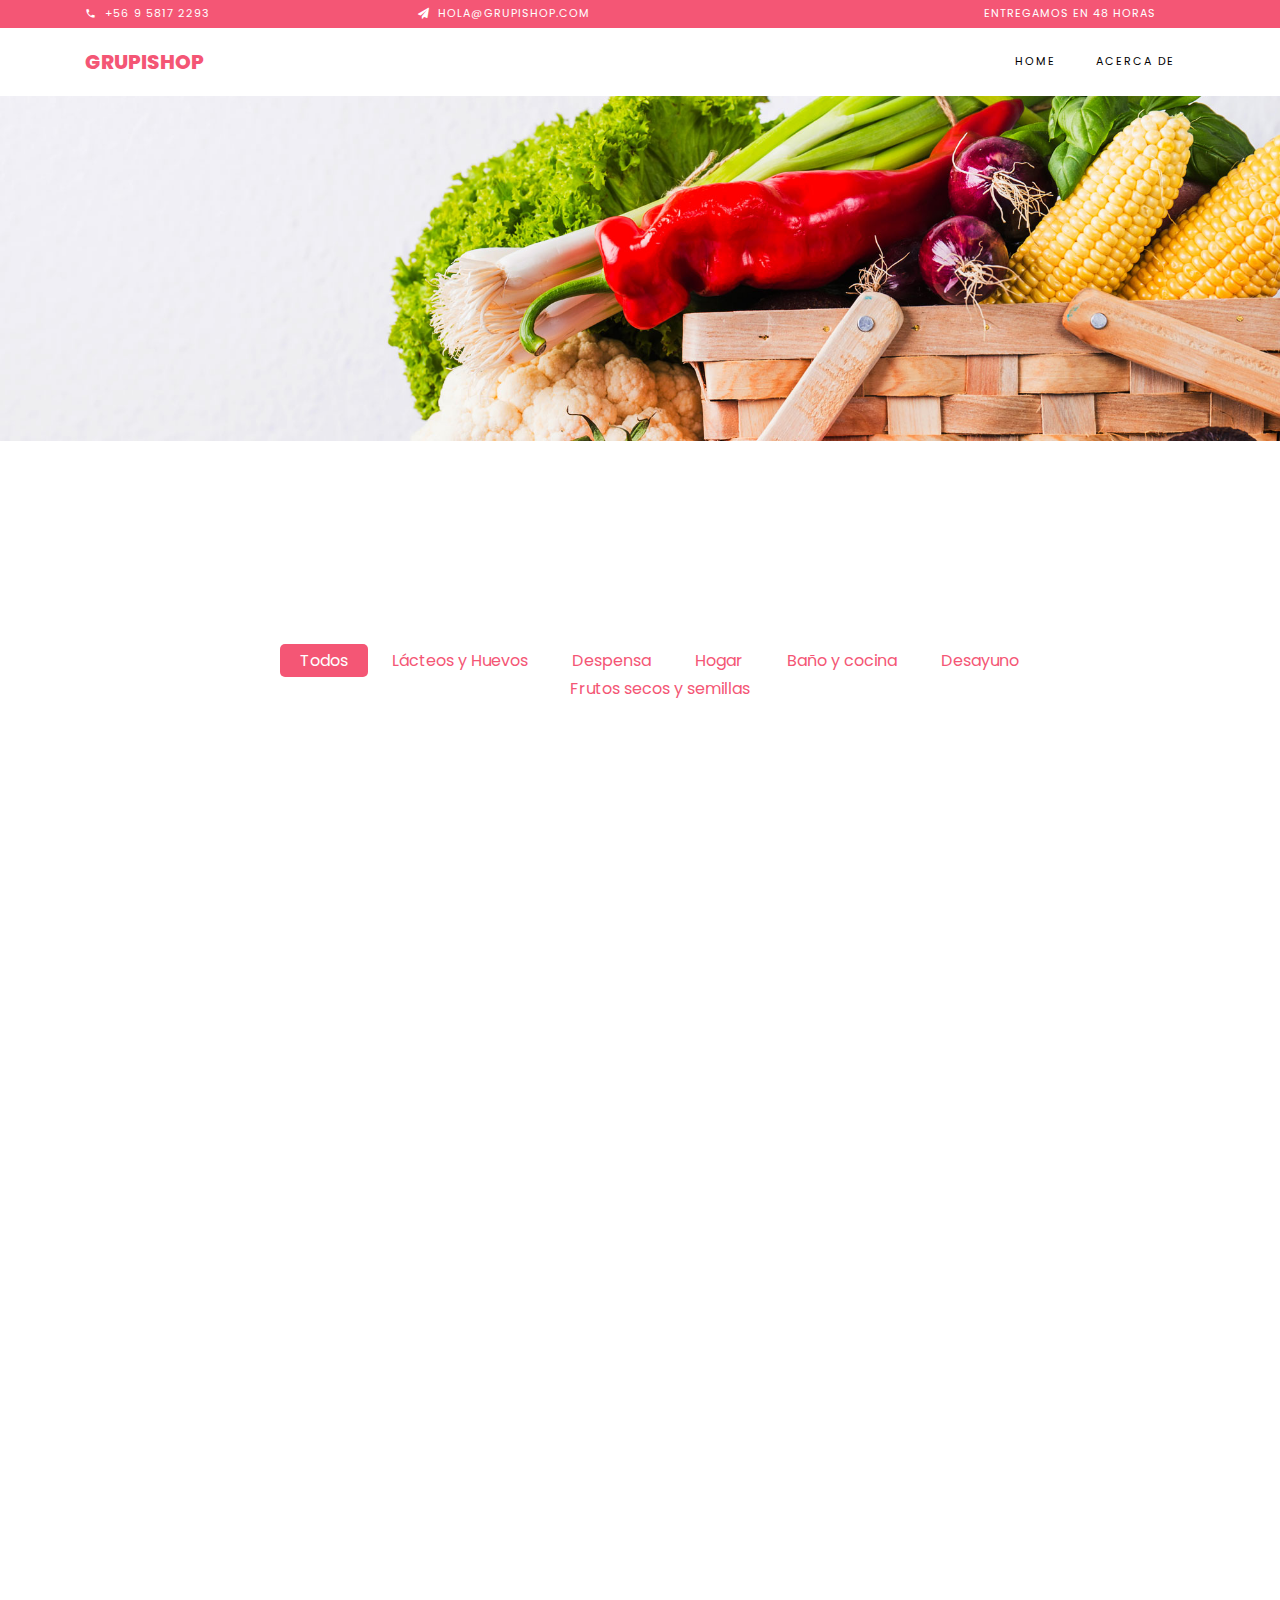
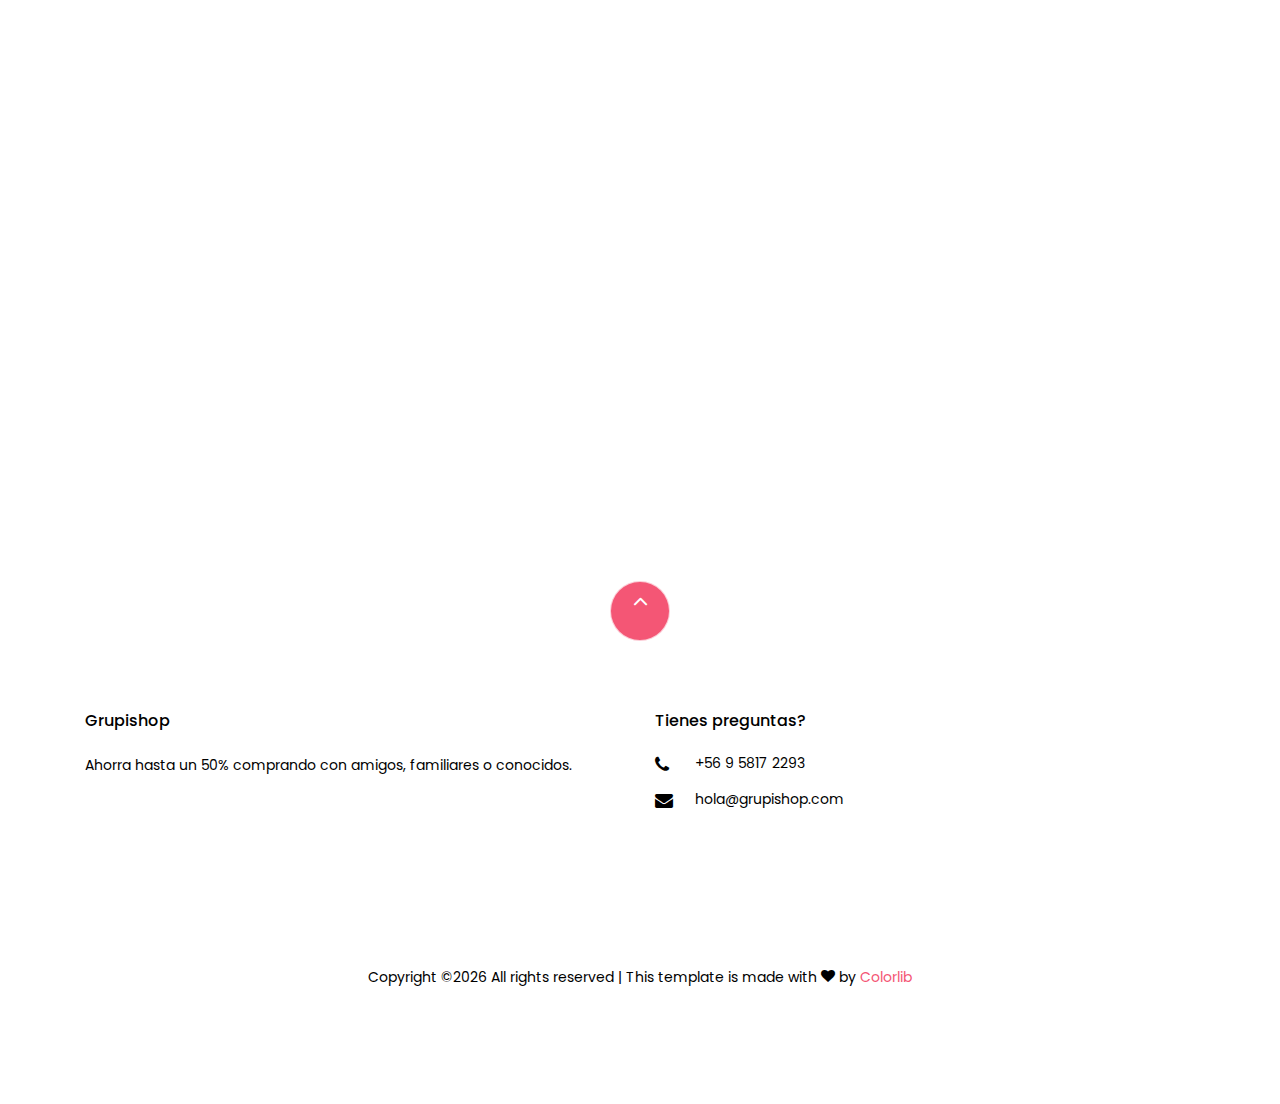
==== commit 536d6755: "Update website" ====
--- a/index.html
+++ b/index.html
@@ -98,6 +98,14 @@
     </div>
 
     <section class="ftco-section">
+        <div class="container">
+				<div class="row justify-content-center mb-3 pb-3">
+          <div class="col-md-12 heading-section text-center ftco-animate fadeInUp ftco-animated">
+            <h2 class="mb-4">Pide por Whatsapp (+56 9 5817 2293)</h2>
+          </div>
+        </div>   		
+    	</div>
+
     	<div class="container">
     		<div class="row justify-content-center">
     			<div class="col-md-10 mb-5 text-center">
@@ -115,81 +123,268 @@
     		<div class="row">
 <div class="col-md-6 col-lg-3 ftco-animate">
         <div class="product">
-                <a href="#" class="img-prod"><img class="img-fluid" src="https://grupishop-dev.s3.amazonaws.com/media/CACHE/images/product_catalog/Queso_Gouda_Trozo_T3_1565218490826/fa89aa126397a3dccdf0fc7c6def4a40.jpg" alt="Colorlib Template">
-                        <div class="overlay"></div>
-                </a>
+                <span class="img-prod"><img class="img-fluid" src="https://grupishop-dev.s3.amazonaws.com/media/CACHE/images/product_catalog/Queso_Gouda_Trozo_T3_1565218490826/fa89aa126397a3dccdf0fc7c6def4a40.jpg" alt="Colorlib Template">
+                        <div class="overlay"></div>
+                </span>
                 <div class="text py-3 pb-4 px-3 text-center">
                         <h3><a href="#">Colun - Queso Gouda Trozo T3</a></h3>
                         <div class="d-flex">
                                 <div class="pricing">
-                                        <p class="price">$12.990</p>
-                                </div>
-                        </div>
-                </div>
-        </div>
-</div>
-
-
-<div class="col-md-6 col-lg-3 ftco-animate">
-        <div class="product">
-                <a href="#" class="img-prod"><img class="img-fluid" src="https://grupishop-dev.s3.amazonaws.com/media/CACHE/images/product_catalog/Queso_Ranco_Laminado_1565208689314/5b9ed6e08d887521564b68ee26377fe2.jpg" alt="Colorlib Template">
-                        <div class="overlay"></div>
-                </a>
+                                        <p class="price">$11.990</p>
+                                </div>
+                        </div>
+                </div>
+        </div>
+</div>
+
+
+<div class="col-md-6 col-lg-3 ftco-animate">
+        <div class="product">
+                <span class="img-prod"><img class="img-fluid" src="https://grupishop-dev.s3.amazonaws.com/media/CACHE/images/product_catalog/Queso_Ranco_Laminado_1565208689314/5b9ed6e08d887521564b68ee26377fe2.jpg" alt="Colorlib Template">
+                        <div class="overlay"></div>
+                </span>
                 <div class="text py-3 pb-4 px-3 text-center">
                         <h3><a href="#">Colun - Queso Ranco Laminado</a></h3>
                         <div class="d-flex">
                                 <div class="pricing">
-                                        <p class="price">$1.500</p>
-                                </div>
-                        </div>
-                </div>
-        </div>
-</div>
-
-
-<div class="col-md-6 col-lg-3 ftco-animate">
-        <div class="product">
-                <a href="#" class="img-prod"><img class="img-fluid" src="https://grupishop-dev.s3.amazonaws.com/media/CACHE/images/product_catalog/Mermelada_Light_Durazno_1565219556849/d7f2417819c0eae59e52c796677b4970.jpg" alt="Colorlib Template">
-                        <div class="overlay"></div>
-                </a>
+                                        <p class="price">$1.200</p>
+                                </div>
+                        </div>
+                </div>
+        </div>
+</div>
+
+
+<div class="col-md-6 col-lg-3 ftco-animate">
+        <div class="product">
+                <span class="img-prod"><img class="img-fluid" src="https://grupishop-dev.s3.amazonaws.com/media/CACHE/images/product_catalog/Mermelada_Light_Durazno_1565219556849/d7f2417819c0eae59e52c796677b4970.jpg" alt="Colorlib Template">
+                        <div class="overlay"></div>
+                </span>
                 <div class="text py-3 pb-4 px-3 text-center">
                         <h3><a href="#">Watts - Mermelada Light Durazno</a></h3>
                         <div class="d-flex">
                                 <div class="pricing">
-                                        <p class="price">$490</p>
-                                </div>
-                        </div>
-                </div>
-        </div>
-</div>
-
-
-<div class="col-md-6 col-lg-3 ftco-animate">
-        <div class="product">
-                <a href="#" class="img-prod"><img class="img-fluid" src="https://grupishop-dev.s3.amazonaws.com/media/CACHE/images/product_catalog/Manjar_1565208931390/4d3d370bd176d3164857607a50e23f68.jpg" alt="Colorlib Template">
-                        <div class="overlay"></div>
-                </a>
+                                        <p class="price">$390</p>
+                                </div>
+                        </div>
+                </div>
+        </div>
+</div>
+
+
+<div class="col-md-6 col-lg-3 ftco-animate">
+        <div class="product">
+                <span class="img-prod"><img class="img-fluid" src="https://grupishop-dev.s3.amazonaws.com/media/CACHE/images/product_catalog/Manjar_1565208931390/4d3d370bd176d3164857607a50e23f68.jpg" alt="Colorlib Template">
+                        <div class="overlay"></div>
+                </span>
                 <div class="text py-3 pb-4 px-3 text-center">
                         <h3><a href="#">Colun - Manjar</a></h3>
                         <div class="d-flex">
                                 <div class="pricing">
-                                        <p class="price">$2.390</p>
-                                </div>
-                        </div>
-                </div>
-        </div>
-</div>
-
-
-<div class="col-md-6 col-lg-3 ftco-animate">
-        <div class="product">
-                <a href="#" class="img-prod"><img class="img-fluid" src="https://grupishop-dev.s3.amazonaws.com/media/CACHE/images/product_catalog/Pack_docena_Yogurt_Batido_Sabores_1565212646482/65d7671b502193338ed57567d57ab9c6.jpg" alt="Colorlib Template">
-                        <div class="overlay"></div>
-                </a>
+                                        <p class="price">$1.990</p>
+                                </div>
+                        </div>
+                </div>
+        </div>
+</div>
+
+
+<div class="col-md-6 col-lg-3 ftco-animate">
+        <div class="product">
+                <span class="img-prod"><img class="img-fluid" src="https://grupishop-dev.s3.amazonaws.com/media/CACHE/images/product_catalog/Pack_docena_Yogurt_Batido_Sabores_1565212646482/65d7671b502193338ed57567d57ab9c6.jpg" alt="Colorlib Template">
+                        <div class="overlay"></div>
+                </span>
                 <div class="text py-3 pb-4 px-3 text-center">
                         <h3><a href="#">Colun - Pack docena Yogurt Batido Sabores</a></h3>
                         <div class="d-flex">
                                 <div class="pricing">
+                                        <p class="price">$1.890</p>
+                                </div>
+                        </div>
+                </div>
+        </div>
+</div>
+
+
+<div class="col-md-6 col-lg-3 ftco-animate">
+        <div class="product">
+                <span class="img-prod"><img class="img-fluid" src="https://grupishop-dev.s3.amazonaws.com/media/CACHE/images/product_catalog/Avena_integral_1_kg_1565751309686/dccceac220a2eb5ed15d508586862de0.jpg" alt="Colorlib Template">
+                        <div class="overlay"></div>
+                </span>
+                <div class="text py-3 pb-4 px-3 text-center">
+                        <h3><a href="#">Avena integral</a></h3>
+                        <div class="d-flex">
+                                <div class="pricing">
+                                        <p class="price">$1.390</p>
+                                </div>
+                        </div>
+                </div>
+        </div>
+</div>
+
+
+<div class="col-md-6 col-lg-3 ftco-animate">
+        <div class="product">
+                <span class="img-prod"><img class="img-fluid" src="https://grupishop-dev.s3.amazonaws.com/media/CACHE/images/product_catalog/Mantequilla_1565278392382/9fe8b0f43901cbf19518f9a5d3992023.jpg" alt="Colorlib Template">
+                        <div class="overlay"></div>
+                </span>
+                <div class="text py-3 pb-4 px-3 text-center">
+                        <h3><a href="#">Colun - Mantequilla</a></h3>
+                        <div class="d-flex">
+                                <div class="pricing">
+                                        <p class="price">$1.750</p>
+                                </div>
+                        </div>
+                </div>
+        </div>
+</div>
+
+
+<div class="col-md-6 col-lg-3 ftco-animate">
+        <div class="product">
+                <span class="img-prod"><img class="img-fluid" src="https://grupishop-dev.s3.amazonaws.com/media/CACHE/images/product_catalog/Leche_semi_descremada_1565278590795/746324d58d0506316038eb565a5e121b.jpg" alt="Colorlib Template">
+                        <div class="overlay"></div>
+                </span>
+                <div class="text py-3 pb-4 px-3 text-center">
+                        <h3><a href="#">Colun - Leche semi descremada</a></h3>
+                        <div class="d-flex">
+                                <div class="pricing">
+                                        <p class="price">$790</p>
+                                </div>
+                        </div>
+                </div>
+        </div>
+</div>
+
+
+<div class="col-md-6 col-lg-3 ftco-animate">
+        <div class="product">
+                <span class="img-prod"><img class="img-fluid" src="https://grupishop-dev.s3.amazonaws.com/media/CACHE/images/product_catalog/Leche_entera_1565278658517/7708d9821d32d4517a8d84b1b100c7d9.jpg" alt="Colorlib Template">
+                        <div class="overlay"></div>
+                </span>
+                <div class="text py-3 pb-4 px-3 text-center">
+                        <h3><a href="#">Colun - Leche entera</a></h3>
+                        <div class="d-flex">
+                                <div class="pricing">
+                                        <p class="price">$790</p>
+                                </div>
+                        </div>
+                </div>
+        </div>
+</div>
+
+
+<div class="col-md-6 col-lg-3 ftco-animate">
+        <div class="product">
+                <span class="img-prod"><img class="img-fluid" src="https://grupishop-dev.s3.amazonaws.com/media/CACHE/images/product_catalog/Crema_1565278978256/22f1262bff7818e320004f0acd814ae5.jpg" alt="Colorlib Template">
+                        <div class="overlay"></div>
+                </span>
+                <div class="text py-3 pb-4 px-3 text-center">
+                        <h3><a href="#">Colun - Crema</a></h3>
+                        <div class="d-flex">
+                                <div class="pricing">
+                                        <p class="price">$660</p>
+                                </div>
+                        </div>
+                </div>
+        </div>
+</div>
+
+
+<div class="col-md-6 col-lg-3 ftco-animate">
+        <div class="product">
+                <span class="img-prod"><img class="img-fluid" src="https://grupishop-dev.s3.amazonaws.com/media/CACHE/images/product_catalog/Queso_Rallado_Reggianito_1565279132016/00b915f4c52bf2443f1402fb294abb18.jpg" alt="Colorlib Template">
+                        <div class="overlay"></div>
+                </span>
+                <div class="text py-3 pb-4 px-3 text-center">
+                        <h3><a href="#">Colun - Queso Rallado Reggianito</a></h3>
+                        <div class="d-flex">
+                                <div class="pricing">
+                                        <p class="price">$1.090</p>
+                                </div>
+                        </div>
+                </div>
+        </div>
+</div>
+
+
+<div class="col-md-6 col-lg-3 ftco-animate">
+        <div class="product">
+                <span class="img-prod"><img class="img-fluid" src="https://grupishop-dev.s3.amazonaws.com/media/CACHE/images/product_catalog/Leche_Sin_Lactosa_Descremada_1565358641770/56d2fe747152ca12e6da445fa6460be7.jpg" alt="Colorlib Template">
+                        <div class="overlay"></div>
+                </span>
+                <div class="text py-3 pb-4 px-3 text-center">
+                        <h3><a href="#">Colun - Leche Sin Lactosa Descremada</a></h3>
+                        <div class="d-flex">
+                                <div class="pricing">
+                                        <p class="price">$750</p>
+                                </div>
+                        </div>
+                </div>
+        </div>
+</div>
+
+
+<div class="col-md-6 col-lg-3 ftco-animate">
+        <div class="product">
+                <span class="img-prod"><img class="img-fluid" src="https://grupishop-dev.s3.amazonaws.com/media/CACHE/images/product_catalog/Queso_Gouda_Laminado_1565208114549/90cebcb1d038e77c1469cd7290790c3d.jpg" alt="Colorlib Template">
+                        <div class="overlay"></div>
+                </span>
+                <div class="text py-3 pb-4 px-3 text-center">
+                        <h3><a href="#">Colun - Queso gouda laminado</a></h3>
+                        <div class="d-flex">
+                                <div class="pricing">
+                                        <p class="price">$1.200</p>
+                                </div>
+                        </div>
+                </div>
+        </div>
+</div>
+
+
+<div class="col-md-6 col-lg-3 ftco-animate">
+        <div class="product">
+                <span class="img-prod"><img class="img-fluid" src="https://grupishop-dev.s3.amazonaws.com/media/CACHE/images/product_catalog/Confort_doble_hoja_1565359641828/9792e2f3d7039e641f0de0900d22bbf2.jpg" alt="Colorlib Template">
+                        <div class="overlay"></div>
+                </span>
+                <div class="text py-3 pb-4 px-3 text-center">
+                        <h3><a href="#">Confort - Papel higiénico doble hoja</a></h3>
+                        <div class="d-flex">
+                                <div class="pricing">
+                                        <p class="price">$950</p>
+                                </div>
+                        </div>
+                </div>
+        </div>
+</div>
+
+
+<div class="col-md-6 col-lg-3 ftco-animate">
+        <div class="product">
+                <span class="img-prod"><img class="img-fluid" src="https://grupishop-dev.s3.amazonaws.com/media/CACHE/images/product_catalog/Leche_Frutilla_1565278285514/d1556ac012c27b672b69b0a3a83ef427.jpg" alt="Colorlib Template">
+                        <div class="overlay"></div>
+                </span>
+                <div class="text py-3 pb-4 px-3 text-center">
+                        <h3><a href="#">Calán - Leche frutilla six pack calán 200 ml</a></h3>
+                        <div class="d-flex">
+                                <div class="pricing">
+                                        <p class="price">$990</p>
+                                </div>
+                        </div>
+                </div>
+        </div>
+</div>
+
+
+<div class="col-md-6 col-lg-3 ftco-animate">
+        <div class="product">
+                <span class="img-prod"><img class="img-fluid" src="https://grupishop-dev.s3.amazonaws.com/media/CACHE/images/product_catalog/Aceite_de_Oliva_1565215628334/c48265ab16c4c91a7a8c1fb5c7daf847.jpg" alt="Colorlib Template">
+                        <div class="overlay"></div>
+                </span>
+                <div class="text py-3 pb-4 px-3 text-center">
+                        <h3><a href="#">De Rossetti - Aceite de Oliva</a></h3>
+                        <div class="d-flex">
+                                <div class="pricing">
                                         <p class="price">$1.990</p>
                                 </div>
                         </div>
@@ -200,422 +395,235 @@
 
 <div class="col-md-6 col-lg-3 ftco-animate">
         <div class="product">
-                <a href="#" class="img-prod"><img class="img-fluid" src="https://grupishop-dev.s3.amazonaws.com/media/CACHE/images/product_catalog/Avena_integral_1_kg_1565751309686/dccceac220a2eb5ed15d508586862de0.jpg" alt="Colorlib Template">
-                        <div class="overlay"></div>
-                </a>
-                <div class="text py-3 pb-4 px-3 text-center">
-                        <h3><a href="#">Avena integral</a></h3>
-                        <div class="d-flex">
-                                <div class="pricing">
-                                        <p class="price">$1.500</p>
-                                </div>
-                        </div>
-                </div>
-        </div>
-</div>
-
-
-<div class="col-md-6 col-lg-3 ftco-animate">
-        <div class="product">
-                <a href="#" class="img-prod"><img class="img-fluid" src="https://grupishop-dev.s3.amazonaws.com/media/CACHE/images/product_catalog/Mantequilla_1565278392382/9fe8b0f43901cbf19518f9a5d3992023.jpg" alt="Colorlib Template">
-                        <div class="overlay"></div>
-                </a>
-                <div class="text py-3 pb-4 px-3 text-center">
-                        <h3><a href="#">Colun - Mantequilla</a></h3>
-                        <div class="d-flex">
-                                <div class="pricing">
-                                        <p class="price">$1.890</p>
-                                </div>
-                        </div>
-                </div>
-        </div>
-</div>
-
-
-<div class="col-md-6 col-lg-3 ftco-animate">
-        <div class="product">
-                <a href="#" class="img-prod"><img class="img-fluid" src="https://grupishop-dev.s3.amazonaws.com/media/CACHE/images/product_catalog/Leche_semi_descremada_1565278590795/746324d58d0506316038eb565a5e121b.jpg" alt="Colorlib Template">
-                        <div class="overlay"></div>
-                </a>
-                <div class="text py-3 pb-4 px-3 text-center">
-                        <h3><a href="#">Colun - Leche semi descremada</a></h3>
-                        <div class="d-flex">
-                                <div class="pricing">
-                                        <p class="price">$850</p>
-                                </div>
-                        </div>
-                </div>
-        </div>
-</div>
-
-
-<div class="col-md-6 col-lg-3 ftco-animate">
-        <div class="product">
-                <a href="#" class="img-prod"><img class="img-fluid" src="https://grupishop-dev.s3.amazonaws.com/media/CACHE/images/product_catalog/Leche_entera_1565278658517/7708d9821d32d4517a8d84b1b100c7d9.jpg" alt="Colorlib Template">
-                        <div class="overlay"></div>
-                </a>
-                <div class="text py-3 pb-4 px-3 text-center">
-                        <h3><a href="#">Colun - Leche entera</a></h3>
-                        <div class="d-flex">
-                                <div class="pricing">
-                                        <p class="price">$850</p>
-                                </div>
-                        </div>
-                </div>
-        </div>
-</div>
-
-
-<div class="col-md-6 col-lg-3 ftco-animate">
-        <div class="product">
-                <a href="#" class="img-prod"><img class="img-fluid" src="https://grupishop-dev.s3.amazonaws.com/media/CACHE/images/product_catalog/Crema_1565278978256/22f1262bff7818e320004f0acd814ae5.jpg" alt="Colorlib Template">
-                        <div class="overlay"></div>
-                </a>
+                <span class="img-prod"><img class="img-fluid" src="https://grupishop-dev.s3.amazonaws.com/media/CACHE/images/product_catalog/Man%C3%AD_salado_1_kg_1565744495772/e6a3c6a20c5b39cbd97f22b6c8a4ddb5.jpg" alt="Colorlib Template">
+                        <div class="overlay"></div>
+                </span>
+                <div class="text py-3 pb-4 px-3 text-center">
+                        <h3><a href="#">Maní salado</a></h3>
+                        <div class="d-flex">
+                                <div class="pricing">
+                                        <p class="price">$2.990</p>
+                                </div>
+                        </div>
+                </div>
+        </div>
+</div>
+
+
+<div class="col-md-6 col-lg-3 ftco-animate">
+        <div class="product">
+                <span class="img-prod"><img class="img-fluid" src="https://grupishop-dev.s3.amazonaws.com/media/CACHE/images/product_catalog/Cloro_Gel_Lim%C3%B3n_5_L_1565752921772/fdfbe235e5dc6e7a9e12d6a0dd566046.jpg" alt="Colorlib Template">
+                        <div class="overlay"></div>
+                </span>
+                <div class="text py-3 pb-4 px-3 text-center">
+                        <h3><a href="#">Pinina - Cloro gel limón</a></h3>
+                        <div class="d-flex">
+                                <div class="pricing">
+                                        <p class="price">$2.100</p>
+                                </div>
+                        </div>
+                </div>
+        </div>
+</div>
+
+
+<div class="col-md-6 col-lg-3 ftco-animate">
+        <div class="product">
+                <span class="img-prod"><img class="img-fluid" src="https://grupishop-dev.s3.amazonaws.com/media/CACHE/images/product_catalog/Margarina_Light_1565219213201/ea210128153d4faa92a20ce52cb6b937.jpg" alt="Colorlib Template">
+                        <div class="overlay"></div>
+                </span>
+                <div class="text py-3 pb-4 px-3 text-center">
+                        <h3><a href="#">Loncoleche - Margarina Light</a></h3>
+                        <div class="d-flex">
+                                <div class="pricing">
+                                        <p class="price">$890</p>
+                                </div>
+                        </div>
+                </div>
+        </div>
+</div>
+
+
+<div class="col-md-6 col-lg-3 ftco-animate">
+        <div class="product">
+                <span class="img-prod"><img class="img-fluid" src="https://grupishop-dev.s3.amazonaws.com/media/CACHE/images/product_catalog/Pistachos_Salados_1_kg_1565751712335/bc7f8a2508aefa7bf91b0e7f279ce1b7.jpg" alt="Colorlib Template">
+                        <div class="overlay"></div>
+                </span>
+                <div class="text py-3 pb-4 px-3 text-center">
+                        <h3><a href="#">Pistachos salados</a></h3>
+                        <div class="d-flex">
+                                <div class="pricing">
+                                        <p class="price">$12.900</p>
+                                </div>
+                        </div>
+                </div>
+        </div>
+</div>
+
+
+<div class="col-md-6 col-lg-3 ftco-animate">
+        <div class="product">
+                <span class="img-prod"><img class="img-fluid" src="https://grupishop-dev.s3.amazonaws.com/media/CACHE/images/product_catalog/Casta%C3%B1as_de_Caj%C3%BA_Natural_1_kg_1565750938701/2d2f41154aedd4414ed44aeb3880134c.jpg" alt="Colorlib Template">
+                        <div class="overlay"></div>
+                </span>
+                <div class="text py-3 pb-4 px-3 text-center">
+                        <h3><a href="#">Castañas de cajú natural</a></h3>
+                        <div class="d-flex">
+                                <div class="pricing">
+                                        <p class="price">$13.900</p>
+                                </div>
+                        </div>
+                </div>
+        </div>
+</div>
+
+
+<div class="col-md-6 col-lg-3 ftco-animate">
+        <div class="product">
+                <span class="img-prod"><img class="img-fluid" src="https://grupishop-dev.s3.amazonaws.com/media/CACHE/images/product_catalog/Semillas_de_Maravilla_1565750691198/c47d59492c10c275f47e058499dd688b.jpg" alt="Colorlib Template">
+                        <div class="overlay"></div>
+                </span>
+                <div class="text py-3 pb-4 px-3 text-center">
+                        <h3><a href="#">Semillas de maravilla</a></h3>
+                        <div class="d-flex">
+                                <div class="pricing">
+                                        <p class="price">$2.900</p>
+                                </div>
+                        </div>
+                </div>
+        </div>
+</div>
+
+
+<div class="col-md-6 col-lg-3 ftco-animate">
+        <div class="product">
+                <span class="img-prod"><img class="img-fluid" src="https://grupishop-dev.s3.amazonaws.com/media/CACHE/images/product_catalog/Semillas_de_Zapallo_1_kg_1565750282109/ac065ea5ef711762f8a8aebfead5ad57.jpg" alt="Colorlib Template">
+                        <div class="overlay"></div>
+                </span>
+                <div class="text py-3 pb-4 px-3 text-center">
+                        <h3><a href="#">Semillas de zapallo</a></h3>
+                        <div class="d-flex">
+                                <div class="pricing">
+                                        <p class="price">$4.900</p>
+                                </div>
+                        </div>
+                </div>
+        </div>
+</div>
+
+
+<div class="col-md-6 col-lg-3 ftco-animate">
+        <div class="product">
+                <span class="img-prod"><img class="img-fluid" src="https://grupishop-dev.s3.amazonaws.com/media/CACHE/images/product_catalog/Avena_instant%C3%A1nea_1_kg_1565748982105/0d21dd40322a1d4ad2e275f68bb0a515.jpg" alt="Colorlib Template">
+                        <div class="overlay"></div>
+                </span>
+                <div class="text py-3 pb-4 px-3 text-center">
+                        <h3><a href="#">Avena instantánea</a></h3>
+                        <div class="d-flex">
+                                <div class="pricing">
+                                        <p class="price">$1.290</p>
+                                </div>
+                        </div>
+                </div>
+        </div>
+</div>
+
+
+<div class="col-md-6 col-lg-3 ftco-animate">
+        <div class="product">
+                <span class="img-prod"><img class="img-fluid" src="https://grupishop-dev.s3.amazonaws.com/media/CACHE/images/product_catalog/Leche_en_polvo_0_descremada_600_g_1565756059689/f87eaa5ddb7e8d37e756945ec5cf0158.jpg" alt="Colorlib Template">
+                        <div class="overlay"></div>
+                </span>
+                <div class="text py-3 pb-4 px-3 text-center">
+                        <h3><a href="#">Colun - Leche en polvo 0% descremada</a></h3>
+                        <div class="d-flex">
+                                <div class="pricing">
+                                        <p class="price">$2.790</p>
+                                </div>
+                        </div>
+                </div>
+        </div>
+</div>
+
+
+<div class="col-md-6 col-lg-3 ftco-animate">
+        <div class="product">
+                <span class="img-prod"><img class="img-fluid" src="https://grupishop-dev.s3.amazonaws.com/media/CACHE/images/product_catalog/Chia_1_kg_1565744270892/0e9b7fe32b94c6f495cccc52297e5b34.jpg" alt="Colorlib Template">
+                        <div class="overlay"></div>
+                </span>
+                <div class="text py-3 pb-4 px-3 text-center">
+                        <h3><a href="#">Chia</a></h3>
+                        <div class="d-flex">
+                                <div class="pricing">
+                                        <p class="price">$3.990</p>
+                                </div>
+                        </div>
+                </div>
+        </div>
+</div>
+
+
+<div class="col-md-6 col-lg-3 ftco-animate">
+        <div class="product">
+                <span class="img-prod"><img class="img-fluid" src="https://grupishop-dev.s3.amazonaws.com/media/CACHE/images/product_catalog/30_Huevos_Extra_Blancos_1565740214342/051483201a7761488c407d6aeb89b2f4.jpg" alt="Colorlib Template">
+                        <div class="overlay"></div>
+                </span>
+                <div class="text py-3 pb-4 px-3 text-center">
+                        <h3><a href="#">Huevos extra blancos</a></h3>
+                        <div class="d-flex">
+                                <div class="pricing">
+                                        <p class="price">$3.390</p>
+                                </div>
+                        </div>
+                </div>
+        </div>
+</div>
+
+
+<div class="col-md-6 col-lg-3 ftco-animate">
+        <div class="product">
+                <span class="img-prod"><img class="img-fluid" src="https://grupishop-dev.s3.amazonaws.com/media/CACHE/images/product_catalog/Almendras_1565725866489/1996a3fd78a234e4c3d524bab8c279d2.jpg" alt="Colorlib Template">
+                        <div class="overlay"></div>
+                </span>
+                <div class="text py-3 pb-4 px-3 text-center">
+                        <h3><a href="#">Almendras</a></h3>
+                        <div class="d-flex">
+                                <div class="pricing">
+                                        <p class="price">$8.000</p>
+                                </div>
+                        </div>
+                </div>
+        </div>
+</div>
+
+
+<div class="col-md-6 col-lg-3 ftco-animate">
+        <div class="product">
+                <span class="img-prod"><img class="img-fluid" src="https://grupishop-dev.s3.amazonaws.com/media/CACHE/images/product_catalog/Leche_en_polvo_1440_g_1565755852486/a060314b85c07c5959858ed92fc43988.jpg" alt="Colorlib Template">
+                        <div class="overlay"></div>
+                </span>
+                <div class="text py-3 pb-4 px-3 text-center">
+                        <h3><a href="#">Colun - Leche en polvo</a></h3>
+                        <div class="d-flex">
+                                <div class="pricing">
+                                        <p class="price">$5.490</p>
+                                </div>
+                        </div>
+                </div>
+        </div>
+</div>
+
+
+<div class="col-md-6 col-lg-3 ftco-animate">
+        <div class="product">
+                <span class="img-prod"><img class="img-fluid" src="https://grupishop-dev.s3.amazonaws.com/media/CACHE/images/product_catalog/Crema_1_l_1565755393661/62d06deefcfda33f19307729ed4e81cd.jpg" alt="Colorlib Template">
+                        <div class="overlay"></div>
+                </span>
                 <div class="text py-3 pb-4 px-3 text-center">
                         <h3><a href="#">Colun - Crema</a></h3>
                         <div class="d-flex">
                                 <div class="pricing">
-                                        <p class="price">$690</p>
-                                </div>
-                        </div>
-                </div>
-        </div>
-</div>
-
-
-<div class="col-md-6 col-lg-3 ftco-animate">
-        <div class="product">
-                <a href="#" class="img-prod"><img class="img-fluid" src="https://grupishop-dev.s3.amazonaws.com/media/CACHE/images/product_catalog/Queso_Rallado_Reggianito_1565279132016/00b915f4c52bf2443f1402fb294abb18.jpg" alt="Colorlib Template">
-                        <div class="overlay"></div>
-                </a>
-                <div class="text py-3 pb-4 px-3 text-center">
-                        <h3><a href="#">Colun - Queso Rallado Reggianito</a></h3>
-                        <div class="d-flex">
-                                <div class="pricing">
-                                        <p class="price">$1.190</p>
-                                </div>
-                        </div>
-                </div>
-        </div>
-</div>
-
-
-<div class="col-md-6 col-lg-3 ftco-animate">
-        <div class="product">
-                <a href="#" class="img-prod"><img class="img-fluid" src="https://grupishop-dev.s3.amazonaws.com/media/CACHE/images/product_catalog/Leche_Sin_Lactosa_Descremada_1565358641770/56d2fe747152ca12e6da445fa6460be7.jpg" alt="Colorlib Template">
-                        <div class="overlay"></div>
-                </a>
-                <div class="text py-3 pb-4 px-3 text-center">
-                        <h3><a href="#">Colun - Leche Sin Lactosa Descremada</a></h3>
-                        <div class="d-flex">
-                                <div class="pricing">
-                                        <p class="price">$790</p>
-                                </div>
-                        </div>
-                </div>
-        </div>
-</div>
-
-
-<div class="col-md-6 col-lg-3 ftco-animate">
-        <div class="product">
-                <a href="#" class="img-prod"><img class="img-fluid" src="https://grupishop-dev.s3.amazonaws.com/media/CACHE/images/product_catalog/Queso_Gouda_Laminado_1565208114549/90cebcb1d038e77c1469cd7290790c3d.jpg" alt="Colorlib Template">
-                        <div class="overlay"></div>
-                </a>
-                <div class="text py-3 pb-4 px-3 text-center">
-                        <h3><a href="#">Colun - Queso gouda laminado</a></h3>
-                        <div class="d-flex">
-                                <div class="pricing">
-                                        <p class="price">$1.500</p>
-                                </div>
-                        </div>
-                </div>
-        </div>
-</div>
-
-
-<div class="col-md-6 col-lg-3 ftco-animate">
-        <div class="product">
-                <a href="#" class="img-prod"><img class="img-fluid" src="https://grupishop-dev.s3.amazonaws.com/media/CACHE/images/product_catalog/Confort_doble_hoja_1565359641828/9792e2f3d7039e641f0de0900d22bbf2.jpg" alt="Colorlib Template">
-                        <div class="overlay"></div>
-                </a>
-                <div class="text py-3 pb-4 px-3 text-center">
-                        <h3><a href="#">Confort - Papel higiénico doble hoja</a></h3>
-                        <div class="d-flex">
-                                <div class="pricing">
-                                        <p class="price">$990</p>
-                                </div>
-                        </div>
-                </div>
-        </div>
-</div>
-
-
-<div class="col-md-6 col-lg-3 ftco-animate">
-        <div class="product">
-                <a href="#" class="img-prod"><img class="img-fluid" src="https://grupishop-dev.s3.amazonaws.com/media/CACHE/images/product_catalog/Leche_Frutilla_1565278285514/d1556ac012c27b672b69b0a3a83ef427.jpg" alt="Colorlib Template">
-                        <div class="overlay"></div>
-                </a>
-                <div class="text py-3 pb-4 px-3 text-center">
-                        <h3><a href="#">Calán - Leche frutilla six pack calán 200 ml</a></h3>
-                        <div class="d-flex">
-                                <div class="pricing">
-                                        <p class="price">$1.250</p>
-                                </div>
-                        </div>
-                </div>
-        </div>
-</div>
-
-
-<div class="col-md-6 col-lg-3 ftco-animate">
-        <div class="product">
-                <a href="#" class="img-prod"><img class="img-fluid" src="https://grupishop-dev.s3.amazonaws.com/media/CACHE/images/product_catalog/Aceite_de_Oliva_1565215628334/c48265ab16c4c91a7a8c1fb5c7daf847.jpg" alt="Colorlib Template">
-                        <div class="overlay"></div>
-                </a>
-                <div class="text py-3 pb-4 px-3 text-center">
-                        <h3><a href="#">De Rossetti - Aceite de Oliva</a></h3>
-                        <div class="d-flex">
-                                <div class="pricing">
                                         <p class="price">$2.490</p>
-                                </div>
-                        </div>
-                </div>
-        </div>
-</div>
-
-
-<div class="col-md-6 col-lg-3 ftco-animate">
-        <div class="product">
-                <a href="#" class="img-prod"><img class="img-fluid" src="https://grupishop-dev.s3.amazonaws.com/media/CACHE/images/product_catalog/Man%C3%AD_salado_1_kg_1565744495772/e6a3c6a20c5b39cbd97f22b6c8a4ddb5.jpg" alt="Colorlib Template">
-                        <div class="overlay"></div>
-                </a>
-                <div class="text py-3 pb-4 px-3 text-center">
-                        <h3><a href="#">Maní salado</a></h3>
-                        <div class="d-flex">
-                                <div class="pricing">
-                                        <p class="price">$3.390</p>
-                                </div>
-                        </div>
-                </div>
-        </div>
-</div>
-
-
-<div class="col-md-6 col-lg-3 ftco-animate">
-        <div class="product">
-                <a href="#" class="img-prod"><img class="img-fluid" src="https://grupishop-dev.s3.amazonaws.com/media/CACHE/images/product_catalog/Cloro_Gel_Lim%C3%B3n_5_L_1565752921772/fdfbe235e5dc6e7a9e12d6a0dd566046.jpg" alt="Colorlib Template">
-                        <div class="overlay"></div>
-                </a>
-                <div class="text py-3 pb-4 px-3 text-center">
-                        <h3><a href="#">Pinina - Cloro gel limón</a></h3>
-                        <div class="d-flex">
-                                <div class="pricing">
-                                        <p class="price">$2.600</p>
-                                </div>
-                        </div>
-                </div>
-        </div>
-</div>
-
-
-<div class="col-md-6 col-lg-3 ftco-animate">
-        <div class="product">
-                <a href="#" class="img-prod"><img class="img-fluid" src="https://grupishop-dev.s3.amazonaws.com/media/CACHE/images/product_catalog/Margarina_Light_1565219213201/ea210128153d4faa92a20ce52cb6b937.jpg" alt="Colorlib Template">
-                        <div class="overlay"></div>
-                </a>
-                <div class="text py-3 pb-4 px-3 text-center">
-                        <h3><a href="#">Loncoleche - Margarina Light</a></h3>
-                        <div class="d-flex">
-                                <div class="pricing">
-                                        <p class="price">$1.090</p>
-                                </div>
-                        </div>
-                </div>
-        </div>
-</div>
-
-
-<div class="col-md-6 col-lg-3 ftco-animate">
-        <div class="product">
-                <a href="#" class="img-prod"><img class="img-fluid" src="https://grupishop-dev.s3.amazonaws.com/media/CACHE/images/product_catalog/Pistachos_Salados_1_kg_1565751712335/bc7f8a2508aefa7bf91b0e7f279ce1b7.jpg" alt="Colorlib Template">
-                        <div class="overlay"></div>
-                </a>
-                <div class="text py-3 pb-4 px-3 text-center">
-                        <h3><a href="#">Pistachos salados</a></h3>
-                        <div class="d-flex">
-                                <div class="pricing">
-                                        <p class="price">$13.900</p>
-                                </div>
-                        </div>
-                </div>
-        </div>
-</div>
-
-
-<div class="col-md-6 col-lg-3 ftco-animate">
-        <div class="product">
-                <a href="#" class="img-prod"><img class="img-fluid" src="https://grupishop-dev.s3.amazonaws.com/media/CACHE/images/product_catalog/Casta%C3%B1as_de_Caj%C3%BA_Natural_1_kg_1565750938701/2d2f41154aedd4414ed44aeb3880134c.jpg" alt="Colorlib Template">
-                        <div class="overlay"></div>
-                </a>
-                <div class="text py-3 pb-4 px-3 text-center">
-                        <h3><a href="#">Castañas de cajú natural</a></h3>
-                        <div class="d-flex">
-                                <div class="pricing">
-                                        <p class="price">$14.900</p>
-                                </div>
-                        </div>
-                </div>
-        </div>
-</div>
-
-
-<div class="col-md-6 col-lg-3 ftco-animate">
-        <div class="product">
-                <a href="#" class="img-prod"><img class="img-fluid" src="https://grupishop-dev.s3.amazonaws.com/media/CACHE/images/product_catalog/Semillas_de_Maravilla_1565750691198/c47d59492c10c275f47e058499dd688b.jpg" alt="Colorlib Template">
-                        <div class="overlay"></div>
-                </a>
-                <div class="text py-3 pb-4 px-3 text-center">
-                        <h3><a href="#">Semillas de maravilla</a></h3>
-                        <div class="d-flex">
-                                <div class="pricing">
-                                        <p class="price">$3.400</p>
-                                </div>
-                        </div>
-                </div>
-        </div>
-</div>
-
-
-<div class="col-md-6 col-lg-3 ftco-animate">
-        <div class="product">
-                <a href="#" class="img-prod"><img class="img-fluid" src="https://grupishop-dev.s3.amazonaws.com/media/CACHE/images/product_catalog/Semillas_de_Zapallo_1_kg_1565750282109/ac065ea5ef711762f8a8aebfead5ad57.jpg" alt="Colorlib Template">
-                        <div class="overlay"></div>
-                </a>
-                <div class="text py-3 pb-4 px-3 text-center">
-                        <h3><a href="#">Semillas de zapallo</a></h3>
-                        <div class="d-flex">
-                                <div class="pricing">
-                                        <p class="price">$5.900</p>
-                                </div>
-                        </div>
-                </div>
-        </div>
-</div>
-
-
-<div class="col-md-6 col-lg-3 ftco-animate">
-        <div class="product">
-                <a href="#" class="img-prod"><img class="img-fluid" src="https://grupishop-dev.s3.amazonaws.com/media/CACHE/images/product_catalog/Avena_instant%C3%A1nea_1_kg_1565748982105/0d21dd40322a1d4ad2e275f68bb0a515.jpg" alt="Colorlib Template">
-                        <div class="overlay"></div>
-                </a>
-                <div class="text py-3 pb-4 px-3 text-center">
-                        <h3><a href="#">Avena instantánea</a></h3>
-                        <div class="d-flex">
-                                <div class="pricing">
-                                        <p class="price">$1.390</p>
-                                </div>
-                        </div>
-                </div>
-        </div>
-</div>
-
-
-<div class="col-md-6 col-lg-3 ftco-animate">
-        <div class="product">
-                <a href="#" class="img-prod"><img class="img-fluid" src="https://grupishop-dev.s3.amazonaws.com/media/CACHE/images/product_catalog/Leche_en_polvo_0_descremada_600_g_1565756059689/f87eaa5ddb7e8d37e756945ec5cf0158.jpg" alt="Colorlib Template">
-                        <div class="overlay"></div>
-                </a>
-                <div class="text py-3 pb-4 px-3 text-center">
-                        <h3><a href="#">Colun - Leche en polvo 0% descremada</a></h3>
-                        <div class="d-flex">
-                                <div class="pricing">
-                                        <p class="price">$2.990</p>
-                                </div>
-                        </div>
-                </div>
-        </div>
-</div>
-
-
-<div class="col-md-6 col-lg-3 ftco-animate">
-        <div class="product">
-                <a href="#" class="img-prod"><img class="img-fluid" src="https://grupishop-dev.s3.amazonaws.com/media/CACHE/images/product_catalog/Chia_1_kg_1565744270892/0e9b7fe32b94c6f495cccc52297e5b34.jpg" alt="Colorlib Template">
-                        <div class="overlay"></div>
-                </a>
-                <div class="text py-3 pb-4 px-3 text-center">
-                        <h3><a href="#">Chia</a></h3>
-                        <div class="d-flex">
-                                <div class="pricing">
-                                        <p class="price">$4.200</p>
-                                </div>
-                        </div>
-                </div>
-        </div>
-</div>
-
-
-<div class="col-md-6 col-lg-3 ftco-animate">
-        <div class="product">
-                <a href="#" class="img-prod"><img class="img-fluid" src="https://grupishop-dev.s3.amazonaws.com/media/CACHE/images/product_catalog/30_Huevos_Extra_Blancos_1565740214342/051483201a7761488c407d6aeb89b2f4.jpg" alt="Colorlib Template">
-                        <div class="overlay"></div>
-                </a>
-                <div class="text py-3 pb-4 px-3 text-center">
-                        <h3><a href="#">Huevos extra blancos</a></h3>
-                        <div class="d-flex">
-                                <div class="pricing">
-                                        <p class="price">$3.600</p>
-                                </div>
-                        </div>
-                </div>
-        </div>
-</div>
-
-
-<div class="col-md-6 col-lg-3 ftco-animate">
-        <div class="product">
-                <a href="#" class="img-prod"><img class="img-fluid" src="https://grupishop-dev.s3.amazonaws.com/media/CACHE/images/product_catalog/Almendras_1565725866489/1996a3fd78a234e4c3d524bab8c279d2.jpg" alt="Colorlib Template">
-                        <div class="overlay"></div>
-                </a>
-                <div class="text py-3 pb-4 px-3 text-center">
-                        <h3><a href="#">Almendras</a></h3>
-                        <div class="d-flex">
-                                <div class="pricing">
-                                        <p class="price">$8.900</p>
-                                </div>
-                        </div>
-                </div>
-        </div>
-</div>
-
-
-<div class="col-md-6 col-lg-3 ftco-animate">
-        <div class="product">
-                <a href="#" class="img-prod"><img class="img-fluid" src="https://grupishop-dev.s3.amazonaws.com/media/CACHE/images/product_catalog/Leche_en_polvo_1440_g_1565755852486/a060314b85c07c5959858ed92fc43988.jpg" alt="Colorlib Template">
-                        <div class="overlay"></div>
-                </a>
-                <div class="text py-3 pb-4 px-3 text-center">
-                        <h3><a href="#">Colun - Leche en polvo</a></h3>
-                        <div class="d-flex">
-                                <div class="pricing">
-                                        <p class="price">$5.690</p>
-                                </div>
-                        </div>
-                </div>
-        </div>
-</div>
-
-
-<div class="col-md-6 col-lg-3 ftco-animate">
-        <div class="product">
-                <a href="#" class="img-prod"><img class="img-fluid" src="https://grupishop-dev.s3.amazonaws.com/media/CACHE/images/product_catalog/Crema_1_l_1565755393661/62d06deefcfda33f19307729ed4e81cd.jpg" alt="Colorlib Template">
-                        <div class="overlay"></div>
-                </a>
-                <div class="text py-3 pb-4 px-3 text-center">
-                        <h3><a href="#">Colun - Crema</a></h3>
-                        <div class="d-flex">
-                                <div class="pricing">
-                                        <p class="price">$2.790</p>
                                 </div>
                         </div>
                 </div>
